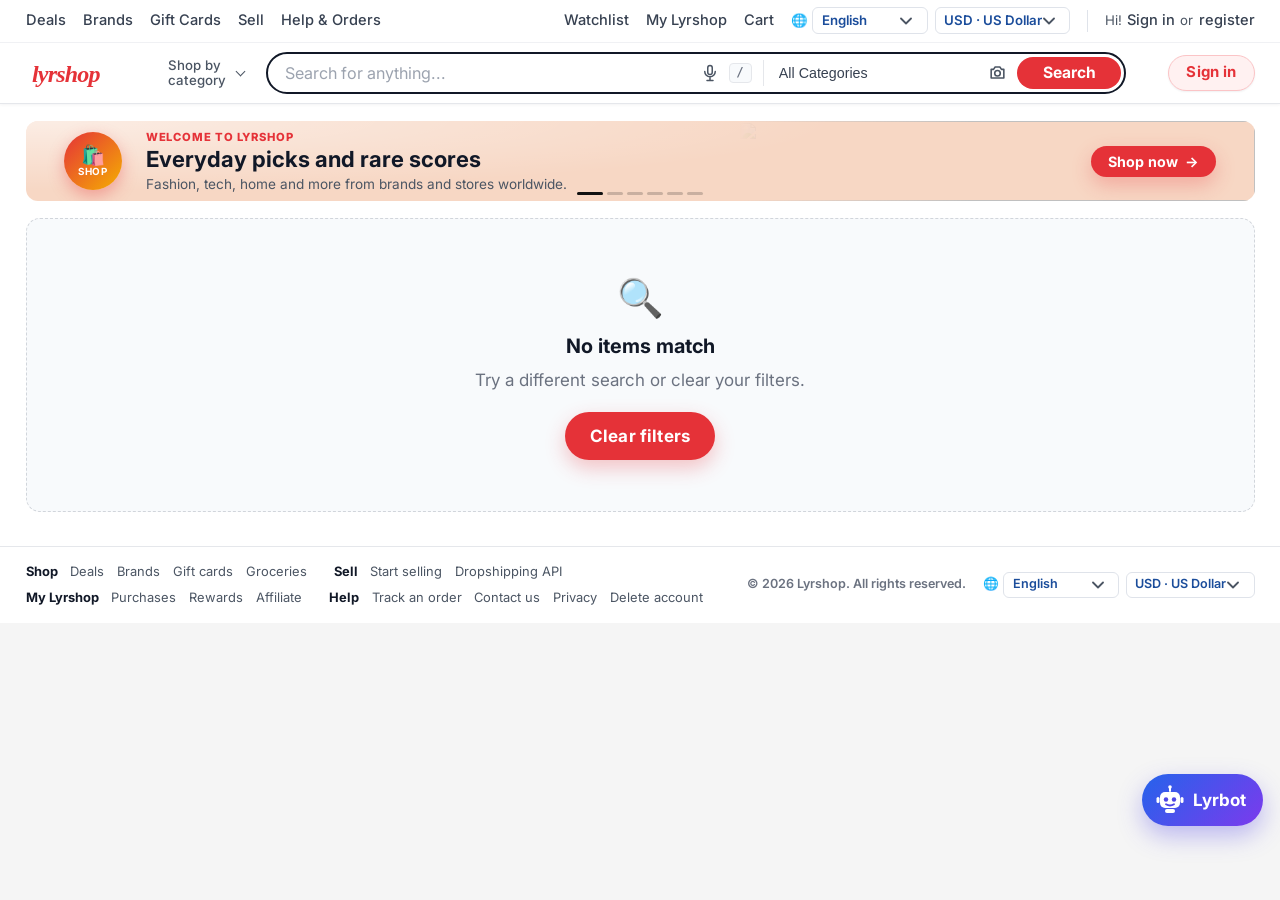
==== index.html @ 9d255a96 "Admin: search and copy product IDs, bulk select and delete; storefront loads faster; 11.11 coupon no" ====
<!DOCTYPE html>
<html lang="en">
<head>
  <meta charset="UTF-8" />
  <meta name="viewport" content="width=device-width, initial-scale=1.0" />
  <title>Marketplace - Buy & Sell Online</title>
  <link rel="icon" href="/favicon.ico?v=2" sizes="any" />
  <link rel="icon" href="/favicon.svg?v=2" type="image/svg+xml" />
  <link rel="apple-touch-icon" href="/apple-touch-icon.png?v=2" />
  <link rel="manifest" href="/site.webmanifest?v=2" />
  <meta name="theme-color" content="#e53238" />
  <link rel="preconnect" href="https://fonts.googleapis.com" />
  <link rel="preconnect" href="https://fonts.gstatic.com" crossorigin />
  <link rel="stylesheet" href="https://fonts.googleapis.com/css2?family=Inter:wght@400;500;600;700;800&display=swap" />
  <link rel="stylesheet" href="styles.css?v=20261107-1" />
</head>
<body>
  <header class="header">
    <div class="utility-bar">
      <div class="utility-inner">
        <div class="utility-links">
          <a href="index.html?view=deals#product-list">Deals</a>
          <a href="brands.html">Brands</a>
          <a href="giftcards.html">Gift Cards</a>
          <a href="admin.html">Sell</a>
          <a href="dashboard.html">Help & Orders</a>
        </div>
        <div class="utility-links utility-right">
          <a href="index.html?view=watchlist#product-list">Watchlist <span class="count-badge" data-count="watchlist" hidden></span></a>
          <a href="dashboard.html">My Lyrshop</a>
          <a href="cart.html">Cart <span class="count-badge" data-count="cart" hidden></span></a>
          <span data-locale-picker></span>
          <span class="utility-greeting" data-user-greeting>Hi! <a href="auth.html">Sign in</a> or <a href="auth.html">register</a></span>
        </div>
      </div>
    </div>

    <div class="header-top">
      <a href="index.html" class="logo-link" aria-label="Lyrshop home">
        <svg class="logo" xmlns="http://www.w3.org/2000/svg" viewBox="0 0 300 100">
          <text x="15" y="72" font-family="Georgia, serif" font-size="60" font-weight="bold" font-style="italic" fill="#e53238" letter-spacing="-2">lyrshop</text>
        </svg>
      </a>
      <div class="category-menu-wrap">
        <button class="category-menu" id="category-menu-button" type="button" aria-expanded="false" aria-controls="category-menu-panel">Shop by category</button>
        <div class="category-menu-panel" id="category-menu-panel" hidden></div>
      </div>
      <form class="search-bar" id="search-form" role="search">
        <div class="search-field">
          <input type="text" id="search-input" placeholder="Search for anything..." autocomplete="off" role="combobox" aria-expanded="false" aria-controls="search-suggestions" aria-autocomplete="list" aria-label="Search products" />
          <button type="button" class="search-clear" aria-label="Clear search" hidden>&times;</button>
          <kbd class="search-hint" aria-hidden="true">/</kbd>
        </div>
        <select class="search-category" aria-label="Search category">
          <option value="">All Categories</option>
        </select>
        <button type="submit" class="search-button">Search</button>
        <ul class="search-suggestions" id="search-suggestions" role="listbox" hidden></ul>
      </form>
      <div class="header-actions">
        <a href="dashboard.html" id="account-link" class="button button-secondary">Account</a>
      </div>
    </div>

  </header>

  <main class="main">
    <section class="hero-slider" id="hero-slider" aria-roledescription="carousel" aria-label="Featured offers">
      <div class="hero-track" id="hero-track"></div>
      <button type="button" class="hero-arrow hero-arrow-prev" id="hero-prev" aria-label="Previous slide">&#8249;</button>
      <button type="button" class="hero-arrow hero-arrow-next" id="hero-next" aria-label="Next slide">&#8250;</button>
      <div class="hero-dots" id="hero-dots" role="tablist" aria-label="Choose slide"></div>
    </section>


    <div class="content-grid content-grid-full">
      <section class="hero-deals">
      <div class="deals-header">
        <h2 id="listing-title">Today's Deals</h2>
        <p id="listing-subtitle">Great savings on popular items</p>
      </div>
      <div id="listing-filters" class="listing-filters" hidden></div>
      <div class="listing-toolbar">
        <div id="active-filters" class="active-filters"></div>
        <label class="sort-control">
          <span>Location</span>
          <select id="near-select">
            <option value="">Anywhere</option>
            <option value="region">In your region</option>
            <option value="country">In your country</option>
          </select>
        </label>
        <label class="sort-control">
          <span>Condition</span>
          <select id="condition-select">
            <option value="">Any</option>
            <option value="new">New</option>
            <option value="open_box">Open box</option>
            <option value="refurbished">Refurbished</option>
            <option value="used">Used</option>
            <option value="for_parts">For parts</option>
          </select>
        </label>
        <label class="sort-control">
          <span>Buying format</span>
          <select id="format-select">
            <option value="">All listings</option>
            <option value="auction">Auction</option>
            <option value="fixed">Buy It Now</option>
            <option value="offers">Accepts offers</option>
          </select>
        </label>
        <label class="sort-control">
          <span>Sort by</span>
          <select id="sort-select">
            <option value="nearby">Best for your location</option>
            <option value="latest">Latest uploads</option>
            <option value="trending">Trending</option>
            <option value="featured">Featured</option>
            <option value="price-asc">Price: low to high</option>
            <option value="price-desc">Price: high to low</option>
            <option value="discount">Biggest discount</option>
            <option value="name">Name: A to Z</option>
            <option value="ending">Auctions: ending soonest</option>
          </select>
        </label>
      </div>
      <p id="sourcing-status" class="sourcing-status" role="status" hidden></p>
      <div id="product-list" class="product-grid"></div>
      </section>

    </div>
  </main>

  <footer data-site-footer>
    <p>&copy; 2026 Lyrshop. Powered by Lyrcloud.</p>
  </footer>

  <script src="auth.js?v=20261023-1"></script>
  <script src="locale.js?v=20261018-1"></script>
  <script src="categories.js?v=20261025-1"></script>
  <script src="ui.js?v=20261028-1"></script>
  <script src="app.js?v=20261107-1"></script>
  <script src="footer.js?v=20261026-1"></script>
  <script src="lyrbot.js?v=20261018-1"></script>
</body>
</html>
---- styles.css ----
* {
  box-sizing: border-box;
}

:root {
  color-scheme: light;
  font-family: -apple-system, BlinkMacSystemFont, "Segoe UI", Roboto, sans-serif;
  font-size: 16px;
  line-height: 1.5;
  color: #212121;
  background: #f5f5f5;
}

body {
  margin: 0;
  background: #ffffff;
}

a {
  color: inherit;
  text-decoration: none;
}

button,
input,
textarea {
  font: inherit;
}

/* Header */
.header {
  background: #ffffff;
  border-bottom: 1px solid #d9dde6;
  box-shadow: 0 10px 30px rgba(33, 33, 33, 0.07);
  position: sticky;
  top: 0;
  z-index: 100;
}

.utility-bar {
  border-bottom: 1px solid #edf0f5;
  font-size: 0.82rem;
  color: #4b5563;
  background: #f8fafc;
}

.utility-inner {
  display: flex;
  justify-content: space-between;
  gap: 1rem;
  max-width: 1400px;
  margin: 0 auto;
  padding: 0.4rem 1.5rem;
}

.utility-links {
  display: flex;
  align-items: center;
  gap: 1rem;
  white-space: nowrap;
}

.utility-links a {
  color: #1b4d9b;
  font-weight: 600;
}

.utility-links a:hover {
  text-decoration: underline;
}

.header-top {
  display: flex;
  justify-content: stretch;
  align-items: center;
  gap: 1.1rem;
  padding: 0.95rem 1.5rem;
  max-width: 1400px;
  margin: 0 auto;
}

.logo {
  height: 50px;
  width: auto;
  display: block;
}

.logo-link {
  display: inline-block;
}

.header-actions {
  display: flex;
  gap: 1rem;
  align-items: center;
  flex-wrap: wrap;
}

.category-menu-wrap {
  position: relative;
  flex: 0 0 auto;
}

.category-menu {
  flex: 0 0 auto;
  width: 98px;
  background: #f8fafc;
  border: 1px solid #e1e5ee;
  border-radius: 8px;
  color: #374151;
  cursor: pointer;
  font-size: 0.86rem;
  line-height: 1.2;
  text-align: left;
  padding: 0.58rem 0.7rem;
  transition: background 0.2s, border-color 0.2s, color 0.2s;
}

.category-menu:hover {
  background: #eef4ff;
  border-color: #b8c7e8;
  color: #111827;
}

.category-menu-panel {
  position: absolute;
  top: calc(100% + 0.55rem);
  left: 0;
  width: min(1040px, calc(100vw - 2rem));
  max-height: min(75vh, 640px);
  overflow: auto;
  padding: 1rem;
  border: 1px solid #d9dde6;
  border-radius: 8px;
  background: #ffffff;
  box-shadow: 0 18px 45px rgba(17, 24, 39, 0.18);
  z-index: 200;
}

.category-menu-grid {
  display: grid;
  grid-template-columns: repeat(auto-fill, minmax(190px, 1fr));
  gap: 1rem;
}

.category-menu-group {
  display: grid;
  gap: 0.45rem;
  align-content: start;
}

.category-menu-heading,
.category-menu-link {
  width: 100%;
  border: 0;
  background: transparent;
  color: #172033;
  cursor: pointer;
  text-align: left;
}

.category-menu-heading {
  padding: 0.2rem 0;
  font-weight: 800;
}

.category-menu-link {
  display: block;
  padding: 0.22rem 0;
  color: #4b5563;
  font-size: 0.88rem;
}

.category-menu-heading:hover,
.category-menu-link:hover {
  color: #1b4d9b;
  text-decoration: underline;
}

.search-bar {
  display: flex;
  gap: 0;
  flex: 1;
  min-width: 260px;
  border: 2px solid #172033;
  border-radius: 999px;
  background: #ffffff;
  box-shadow: 0 8px 24px rgba(17, 24, 39, 0.1);
  overflow: hidden;
  transition: border-color 0.2s, box-shadow 0.2s;
}

.search-bar:focus-within {
  border-color: #3665f3;
  box-shadow: 0 0 0 4px rgba(54, 101, 243, 0.14), 0 10px 26px rgba(17, 24, 39, 0.12);
}

.search-bar input {
  flex: 1;
  min-width: 0;
  padding: 0.8rem 1.15rem;
  border: 0;
  font-size: 1rem;
  background: #ffffff;
  outline: none;
}

.search-bar select {
  flex: 0 0 190px;
  padding: 0 0.85rem;
  border: 0;
  border-left: 1px solid #e5e7eb;
  background: #ffffff;
  color: #374151;
  outline: none;
}

.search-button {
  background: linear-gradient(135deg, #3665f3 0%, #2148c6 100%);
  color: white;
  border: 0;
  padding: 0.8rem 2.35rem;
  cursor: pointer;
  border-radius: 999px;
  font-weight: 800;
  letter-spacing: 0;
  margin: 0.16rem;
  min-width: 122px;
  box-shadow: 0 6px 14px rgba(54, 101, 243, 0.28);
  transition: background 0.2s, box-shadow 0.2s, transform 0.2s;
}

.search-button:hover {
  background: linear-gradient(135deg, #2857df 0%, #183aa7 100%);
  box-shadow: 0 8px 18px rgba(54, 101, 243, 0.36);
  transform: translateY(-1px);
}

.search-button:active {
  transform: translateY(0);
}

.nav-categories {
  display: flex;
  gap: 0;
  padding: 0 1.5rem;
  max-width: 1400px;
  margin: 0 auto;
  border-top: 1px solid #eef1f5;
  overflow-x: auto;
}

.nav-item {
  flex-shrink: 0;
  padding: 0.72rem 1.1rem;
  background: none;
  border: none;
  cursor: pointer;
  color: #555555;
  font-size: 0.88rem;
  font-weight: 500;
  border-bottom: 2px solid transparent;
  transition: color 0.2s, border-color 0.2s;
}

.nav-item:hover {
  color: #111111;
}

.nav-item.active {
  border-bottom-color: #3665f3;
  color: #111827;
}

/* Main Layout */
.main {
  max-width: 1400px;
  margin: 0 auto;
  padding: 1rem 1.5rem 2rem;
}

.market-hero {
  display: grid;
  grid-template-columns: minmax(0, 0.95fr) minmax(320px, 1.05fr);
  min-height: 270px;
  overflow: hidden;
  background: #f7d7c4;
}

.market-hero-copy {
  display: flex;
  flex-direction: column;
  align-items: flex-start;
  justify-content: center;
  padding: 2rem clamp(1.25rem, 4vw, 3.5rem);
}

.market-hero-copy h1 {
  max-width: 620px;
  margin: 0.35rem 0 0.6rem;
  font-size: clamp(2rem, 4vw, 3.6rem);
  line-height: 1;
  letter-spacing: 0;
}

.market-hero-copy p:not(.eyebrow) {
  max-width: 520px;
  margin: 0 0 1.25rem;
  color: #2f2f2f;
  font-size: 1.02rem;
}

.button-dark {
  background: #111111;
  color: #ffffff;
}

.button-dark:hover {
  background: #333333;
}

.market-hero-visual {
  position: relative;
  min-height: 270px;
}

.market-hero-visual img {
  position: absolute;
  inset: 0;
  width: 100%;
  height: 100%;
  object-fit: cover;
}

.category-showcase {
  display: grid;
  grid-template-columns: repeat(5, minmax(100px, 1fr));
  gap: 1rem;
  padding: 1.75rem 0;
  text-align: center;
}

.category-shortcut {
  display: grid;
  justify-items: center;
  gap: 0.65rem;
  min-width: 0;
  color: #111111;
}

.category-shortcut:hover strong {
  text-decoration: underline;
}

.shortcut-image {
  width: min(100%, 128px);
  aspect-ratio: 1;
  border-radius: 50%;
  overflow: hidden;
  background: #f2f2f2;
}

.shortcut-image img {
  width: 100%;
  height: 100%;
  object-fit: cover;
  display: block;
}

.shortcut-icon {
  display: grid;
  place-items: center;
  width: 100%;
  height: 100%;
  background: linear-gradient(135deg, #fde8e8, #eef4ff);
  font-size: clamp(2rem, 5vw, 3rem);
}

.category-shortcut strong {
  max-width: 100%;
  font-size: 0.95rem;
  overflow-wrap: anywhere;
}

.content-grid {
  display: grid;
  grid-template-columns: minmax(0, 1fr) 300px;
  gap: 1.25rem;
  align-items: start;
}

.hero-deals {
  background: #ffffff;
  border-top: 1px solid #e5e5e5;
  padding: 1.35rem 0 0;
}

.deals-header {
  display: flex;
  align-items: end;
  justify-content: space-between;
  gap: 1rem;
  margin-bottom: 1rem;
}

.deals-header h2 {
  margin: 0;
  font-size: 1.5rem;
  color: #212121;
}

.deals-header p {
  margin: 0.5rem 0 0;
  color: #757575;
  font-size: 0.95rem;
}

.product-grid {
  display: grid;
  grid-template-columns: repeat(auto-fill, minmax(170px, 1fr));
  gap: 1.1rem;
}

.product-card {
  background: #ffffff;
  border: 1px solid transparent;
  border-radius: 6px;
  overflow: hidden;
  transition: border-color 0.2s;
  cursor: pointer;
  display: flex;
  flex-direction: column;
}

.product-card:hover {
  border-color: #d4d4d4;
}

.card-image {
  position: relative;
  width: 100%;
  padding-top: 100%;
  background: #f3f3f3;
  overflow: hidden;
  border-radius: 6px;
}

.card-image img {
  position: absolute;
  top: 0;
  left: 0;
  width: 100%;
  height: 100%;
  object-fit: cover;
  display: block;
}

.discount-badge {
  position: absolute;
  top: 8px;
  right: 8px;
  background: #111111;
  color: white;
  padding: 0.35rem 0.65rem;
  border-radius: 4px;
  font-weight: 700;
  font-size: 0.85rem;
}

.card-content {
  padding: 0.7rem 0.15rem 0.15rem;
  display: flex;
  flex-direction: column;
  flex: 1;
}

.product-name {
  margin: 0 0 0.5rem;
  font-size: 0.94rem;
  font-weight: 500;
  line-height: 1.3;
  color: #212121;
  min-height: 2.6em;
}

.product-name a:hover {
  text-decoration: underline;
}

.product-desc {
  margin: 0 0 0.5rem;
  font-size: 0.85rem;
  color: #757575;
  line-height: 1.3;
}

.product-rating {
  margin-bottom: 0.5rem;
  font-size: 0.8rem;
  color: #f57f17;
}

.product-pricing {
  margin-bottom: 0.85rem;
  display: flex;
  align-items: center;
  gap: 0.5rem;
  flex-grow: 1;
}

.current-price {
  font-weight: 700;
  font-size: 1.15rem;
  color: #212121;
}

.original-price {
  font-size: 0.85rem;
  color: #999;
  text-decoration: line-through;
}

.add-cart-btn {
  width: 100%;
  padding: 0.65rem;
  font-size: 0.9rem;
}

/* Sidebar Cart */
.sidebar-cart {
  background: #ffffff;
  border: 1px solid #e0e0e0;
  border-radius: 6px;
  padding: 1.1rem;
  height: fit-content;
  position: sticky;
  top: 172px;
}

.cart-widget h3 {
  margin: 0 0 1rem;
  font-size: 1.15rem;
}

.cart-items {
  margin-bottom: 1rem;
  border-bottom: 1px solid #e0e0e0;
}

.cart-item {
  padding: 0.75rem 0;
  border-bottom: 1px solid #f0f0f0;
  display: flex;
  justify-content: space-between;
  align-items: center;
  gap: 0.5rem;
  font-size: 0.9rem;
}

.cart-item:last-child {
  border-bottom: none;
}

.cart-item span:first-child {
  flex: 1;
  overflow: hidden;
  text-overflow: ellipsis;
  white-space: nowrap;
}

.small-button {
  background: #f97316;
  color: white;
  border: none;
  border-radius: 4px;
  padding: 0.35rem 0.65rem;
  font-size: 0.8rem;
  cursor: pointer;
}

.checkout-options {
  display: grid;
  gap: 1rem;
  margin-bottom: 1rem;
}

.checkout-options fieldset {
  display: grid;
  gap: 0.6rem;
  margin: 0;
  padding: 0;
  border: 0;
}

.checkout-options legend {
  margin-bottom: 0.15rem;
  color: #212121;
  font-size: 0.9rem;
  font-weight: 800;
}

.shipping-quote {
  display: grid;
  gap: 0.45rem;
}

.shipping-quote label {
  color: #4b5563;
  font-size: 0.82rem;
  font-weight: 700;
}

.shipping-quote div {
  display: grid;
  grid-template-columns: minmax(0, 1fr) auto;
  gap: 0.5rem;
}

.shipping-quote input {
  min-width: 0;
  padding: 0.55rem 0.65rem;
  border: 1px solid #d1d8e3;
  border-radius: 6px;
  outline: none;
}

.shipping-quote input:focus {
  border-color: #3665f3;
  box-shadow: 0 0 0 3px rgba(54, 101, 243, 0.12);
}

.shipping-quote p {
  margin: 0;
  color: #6b7280;
  font-size: 0.78rem;
  line-height: 1.35;
}

.location-button {
  justify-self: start;
  border: 0;
  border-radius: 4px;
  background: #eef4ff;
  color: #1b4d9b;
  cursor: pointer;
  font-size: 0.82rem;
  font-weight: 800;
  padding: 0.42rem 0.62rem;
}

.location-button:hover:not(:disabled) {
  background: #dbe8ff;
}

.location-button:disabled {
  cursor: not-allowed;
  opacity: 0.58;
}

.shipping-rates {
  display: grid;
  gap: 0.6rem;
}

.checkout-option {
  display: grid;
  grid-template-columns: auto minmax(0, 1fr) auto;
  align-items: center;
  gap: 0.65rem;
  padding: 0.72rem;
  border: 1px solid #dfe6ef;
  border-radius: 8px;
  background: #fbfcff;
  cursor: pointer;
  transition: border-color 0.2s, background 0.2s, box-shadow 0.2s;
}

.checkout-option:hover,
.checkout-option:has(input:checked) {
  border-color: #3665f3;
  background: #f2f6ff;
  box-shadow: 0 6px 18px rgba(54, 101, 243, 0.09);
}

.checkout-option input {
  accent-color: #3665f3;
}

.checkout-option span {
  display: grid;
  gap: 0.1rem;
  min-width: 0;
}

.checkout-option strong {
  font-size: 0.9rem;
}

.checkout-option small {
  color: #6b7280;
  font-size: 0.78rem;
}

.checkout-option em {
  color: #111827;
  font-size: 0.82rem;
  font-style: normal;
  font-weight: 800;
}

.cart-summary {
  margin-bottom: 1rem;
}

.summary-row,
.total-row {
  display: flex;
  justify-content: space-between;
  gap: 0.75rem;
  padding: 0.42rem 0;
}

.summary-row {
  color: #5f6978;
  font-size: 0.9rem;
}

.summary-row strong {
  color: #212121;
}

.total-row {
  margin-top: 0.45rem;
  padding-top: 0.85rem;
  font-weight: 600;
  border-top: 1px solid #e0e0e0;
}

.button {
  border: none;
  border-radius: 4px;
  padding: 0.75rem 1rem;
  font-weight: 600;
  cursor: pointer;
  transition: transform 0.2s, box-shadow 0.2s;
}

.button:hover:not(:disabled) {
  transform: translateY(-1px);
  box-shadow: 0 2px 8px rgba(0, 0, 0, 0.12);
}

.button-primary {
  background: #e53238;
  color: white;
}

.button-primary:hover:not(:disabled) {
  background: #c41c1c;
}

.button-secondary {
  background: #f5f5f5;
  color: #212121;
  border: 1px solid #e0e0e0;
}

.button-secondary:hover {
  background: #eeeeee;
}

.button:disabled {
  opacity: 0.5;
  cursor: not-allowed;
}

.full-width {
  width: 100%;
}

.checkout-status {
  min-height: 1.2rem;
  margin: 0.65rem 0 0;
  color: #4b5563;
  font-size: 0.82rem;
  line-height: 1.35;
}

/* Product Detail */
.product-detail-page {
  max-width: 1400px;
  margin: 0 auto;
  padding: 1.25rem 1.5rem 2.75rem;
}

.breadcrumb {
  display: flex;
  align-items: center;
  gap: 0.5rem;
  margin-bottom: 1rem;
  color: #555555;
  font-size: 0.88rem;
}

.breadcrumb a {
  color: #0654ba;
}

.breadcrumb a:hover {
  text-decoration: underline;
}

.listing-shell {
  display: grid;
  grid-template-columns: minmax(420px, 0.95fr) minmax(380px, 0.72fr);
  gap: clamp(1.5rem, 3vw, 3rem);
  align-items: start;
  padding: clamp(1rem, 2vw, 1.5rem);
  border: 1px solid #e8e8e8;
  border-radius: 8px;
  background: #ffffff;
  box-shadow: 0 14px 40px rgba(0, 0, 0, 0.06);
  margin-bottom: 1.75rem;
}

.gallery-panel {
  min-width: 0;
}

.main-product-image img {
  width: 100%;
  height: 100%;
  object-fit: cover;
  display: block;
}

.main-product-image {
  position: relative;
  aspect-ratio: 1 / 1;
  min-height: 0;
  border: 1px solid #e7e7e7;
  border-radius: 8px;
  background: #f3f5f7;
  overflow: hidden;
}

.image-badge {
  position: absolute;
  top: 1rem;
  left: 1rem;
  padding: 0.45rem 0.75rem;
  border-radius: 999px;
  background: rgba(17, 17, 17, 0.82);
  color: #ffffff;
  font-size: 0.82rem;
  font-weight: 700;
}

.purchase-panel {
  display: grid;
  gap: 1.1rem;
  min-width: 0;
  padding: 0.4rem 0.25rem;
}

.seller-strip {
  display: flex;
  justify-content: space-between;
  gap: 1rem;
  padding: 0.2rem 0 0.85rem;
  border-bottom: 1px solid #e8e8e8;
  color: #555555;
  font-size: 0.9rem;
}

.seller-strip strong {
  color: #111111;
}

.purchase-panel h1 {
  margin: 0;
  font-size: clamp(1.55rem, 2.4vw, 2.25rem);
  line-height: 1.12;
  font-weight: 700;
  letter-spacing: 0;
  overflow-wrap: anywhere;
}

.detail-subtitle {
  margin: -0.55rem 0 0;
  color: #666666;
}

.listing-facts {
  display: grid;
  gap: 0.85rem;
  margin: 0;
  padding: 1rem;
  border-top: 1px solid #e8e8e8;
  border-bottom: 1px solid #e8e8e8;
  border-radius: 8px;
  background: #fafafa;
}

.listing-facts div {
  display: grid;
  grid-template-columns: 96px 1fr;
  gap: 1rem;
  align-items: center;
}

.listing-facts dt {
  color: #555555;
}

.listing-facts dd {
  margin: 0;
  font-weight: 600;
}

.listing-facts select {
  width: 74px;
  margin: 0 0.65rem 0 0;
  padding: 0.45rem;
  border: 1px solid #bdbdbd;
  border-radius: 4px;
  background: #ffffff;
}

.availability {
  color: #666666;
  font-size: 0.9rem;
  font-weight: 400;
}

.price-block {
  display: flex;
  align-items: baseline;
  gap: 0.75rem;
  flex-wrap: wrap;
  padding: 0.35rem 0;
}

.price-label {
  color: #555555;
}

.price-block strong {
  font-size: clamp(2rem, 4vw, 2.75rem);
  line-height: 1;
}

.detail-original-price {
  color: #777777;
  text-decoration: line-through;
}

.purchase-actions {
  display: grid;
  gap: 0.65rem;
}

.buy-now-button,
.detail-cart-button,
.watch-button {
  border-radius: 22px;
  font-size: 1rem;
}

.buy-now-button {
  background: #0053a0;
  color: #ffffff;
}

.detail-cart-button {
  background: #3665f3;
  color: #ffffff;
}

.watch-button {
  background: #ffffff;
  color: #3665f3;
  border: 1px solid #3665f3;
}

.shipping-box {
  display: grid;
  gap: 0.9rem;
  padding: 1rem;
  border: 1px solid #dfe6ef;
  border-radius: 8px;
  background: #f8fbff;
}

.shipping-box div {
  display: grid;
  grid-template-columns: 84px 1fr;
  gap: 1rem;
}

.shipping-box span {
  color: #555555;
}

/* Affiliate listings: the buy buttons are links to the brand's site. */
a.buy-now-button,
a.buy-bar-button {
  justify-content: center;
  text-align: center;
  text-decoration: none;
}

.affiliate-disclosure {
  margin: 0;
  color: #555555;
  font-size: 0.85rem;
}

.detail-lower-grid {
  display: grid;
  grid-template-columns: minmax(0, 1fr) 300px;
  gap: 1.5rem;
  align-items: start;
  margin-top: 1.5rem;
}

.detail-section,
.seller-card {
  background: #ffffff;
  border: 1px solid #e0e0e0;
  border-radius: 8px;
  padding: 1.25rem;
}

.detail-section h2,
.seller-card h2 {
  margin: 0 0 1rem;
  font-size: 1.2rem;
}

.specifics-grid {
  display: grid;
  grid-template-columns: repeat(2, minmax(180px, 1fr));
  gap: 0;
  margin: 0;
  border: 1px solid #e8e8e8;
}

.specifics-grid div {
  display: grid;
  grid-template-columns: minmax(120px, 0.45fr) 1fr;
  min-height: 46px;
}

.specifics-grid dt,
.specifics-grid dd {
  margin: 0;
  padding: 0.75rem;
  border-bottom: 1px solid #e8e8e8;
}

.specifics-grid dt {
  background: #f6f6f6;
  color: #555555;
  font-weight: 600;
}

.specifics-grid dd {
  background: #ffffff;
}

.seller-card {
  display: grid;
  gap: 0.5rem;
}

.seller-card > strong {
  font-size: 1.05rem;
}

.seller-card > span {
  color: #065f46;
  font-weight: 700;
}

.seller-card p {
  margin: 0.35rem 0 0.75rem;
  color: #666666;
}

.description-section {
  margin-top: 1.5rem;
}

.description-section p {
  margin: 0;
  color: #333333;
}

.description-list {
  margin: 1rem 0 0;
  padding-left: 1.25rem;
  color: #555555;
}

.description-body {
  position: relative;
  color: #333333;
  line-height: 1.6;
}

.description-body p + p {
  margin-top: 0.6rem;
}

.description-body h3 {
  margin: 1.2rem 0 0.45rem;
  font-size: 1rem;
}

.description-body h3:first-child {
  margin-top: 0;
}

.description-body ul {
  margin: 0;
  padding-left: 1.25rem;
}

.description-body li + li {
  margin-top: 0.25rem;
}

/* Long descriptions: the first lines, fading out, until "Show full description". */
.description-body.is-collapsed {
  max-height: 14rem;
  overflow: hidden;
}

.description-body.is-collapsed::after {
  content: "";
  position: absolute;
  inset: auto 0 0;
  height: 5rem;
  background: linear-gradient(rgba(255, 255, 255, 0), var(--surface, #ffffff));
  pointer-events: none;
}

.description-toggle {
  margin-top: 0.6rem;
  padding: 0;
  border: 0;
  background: none;
  color: var(--accent, #2563eb);
  font: inherit;
  font-weight: 600;
  cursor: pointer;
}

.description-toggle:hover {
  text-decoration: underline;
}

.description-toggle[hidden] {
  display: none;
}

/* Admin Pages */
.page-header {
  display: flex;
  justify-content: space-between;
  align-items: center;
  gap: 2rem;
  padding: 2.5rem 2rem 1rem;
  max-width: 1200px;
  margin: 0 auto;
}

.page-header h1 {
  margin: 0.75rem 0 0.5rem;
  font-size: clamp(2rem, 3vw, 3rem);
}

.admin-page {
  max-width: 1200px;
  margin: 0 auto 3rem;
  padding: 0 2rem;
}

.admin-cta,
.admin-form-actions,
.table-actions {
  display: flex;
  gap: 0.65rem;
  align-items: center;
  flex-wrap: wrap;
}

.admin-overview {
  display: grid;
  grid-template-columns: repeat(3, minmax(160px, 1fr));
  gap: 1rem;
  margin-bottom: 1rem;
}

.admin-stat {
  display: grid;
  gap: 0.15rem;
  min-height: 104px;
  padding: 1.15rem;
  border: 1px solid #e4e4e4;
  border-radius: 8px;
  background: #ffffff;
  box-shadow: 0 1px 3px rgba(0, 0, 0, 0.06);
}

.admin-stat span {
  font-size: 2.3rem;
  line-height: 1;
  font-weight: 800;
  color: #e53238;
}

.admin-stat strong {
  color: #555555;
}

.admin-tabs {
  display: flex;
  gap: 0.5rem;
  margin: 0 0 1rem;
  padding: 0.35rem;
  border: 1px solid #e0e0e0;
  border-radius: 8px;
  background: #f5f5f5;
  overflow-x: auto;
}

.admin-tab {
  flex: 1 0 150px;
  padding: 0.75rem 1rem;
  border: 0;
  border-radius: 6px;
  background: transparent;
  color: #424242;
  cursor: pointer;
  font-weight: 800;
}

.admin-tab.active {
  background: #ffffff;
  color: #e53238;
  box-shadow: 0 1px 3px rgba(0, 0, 0, 0.08);
}

.admin-panel {
  background: #ffffff;
  border: 1px solid #e5e5e5;
  border-radius: 8px;
  padding: 2rem;
  box-shadow: 0 1px 3px rgba(0, 0, 0, 0.08);
}

.admin-section {
  display: none;
}

.admin-section.active {
  display: block;
}

.panel-header h2 {
  margin: 0;
  font-size: 1.5rem;
}

.panel-header p {
  margin: 0.75rem 0 1.5rem;
  color: #757575;
}

.admin-preview,
.admin-products {
  margin-top: 2rem;
}

.admin-preview h3,
.admin-products h3 {
  margin: 0 0 1rem;
  font-size: 1.15rem;
}

.preview-card {
  display: grid;
  gap: 1rem;
}

.grid {
  display: grid;
  grid-template-columns: repeat(auto-fill, minmax(210px, 1fr));
  gap: 1rem;
}

.card {
  display: grid;
  overflow: hidden;
  border: 1px solid #e4e4e4;
  border-radius: 8px;
  background: #ffffff;
}

.product-image {
  width: 100%;
  aspect-ratio: 4 / 3;
  object-fit: cover;
  display: block;
  background: #f2f2f2;
}

.card-body {
  display: grid;
  gap: 0.5rem;
  padding: 1rem;
}

.card-body h3 {
  margin: 0;
  font-size: 1rem;
}

.card-body p {
  margin: 0.35rem 0 0;
  color: #666666;
}

.card-footer {
  display: flex;
  justify-content: space-between;
  align-items: center;
  gap: 0.75rem;
  padding: 0 1rem 1rem;
}

.meta-pill {
  max-width: 60%;
  overflow: hidden;
  text-overflow: ellipsis;
  white-space: nowrap;
  padding: 0.35rem 0.55rem;
  border-radius: 999px;
  background: #f2f4f7;
  color: #444444;
  font-size: 0.82rem;
  font-weight: 700;
}

.price {
  font-weight: 800;
}

label {
  display: block;
  margin-bottom: 1rem;
}

input,
textarea,
select {
  width: 100%;
  padding: 0.75rem;
  border-radius: 4px;
  border: 1px solid #e0e0e0;
  margin-top: 0.5rem;
  background: #f5f5f5;
}

textarea {
  resize: vertical;
  min-height: 120px;
}

.admin-message {
  margin-top: 1rem;
  color: #065f46;
  font-weight: 600;
}

.admin-message.is-error {
  color: #b91c1c;
}

.admin-crud-form {
  display: grid;
  grid-template-columns: repeat(2, minmax(220px, 1fr));
  gap: 0 1rem;
  padding: 1rem;
  border: 1px solid #eeeeee;
  border-radius: 8px;
  background: #fbfbfb;
}

.image-picker {
  display: flex;
  flex-wrap: wrap;
  gap: 0.5rem;
  margin: -0.5rem 0 1rem;
}

.image-picker .button {
  padding: 0.5rem 0.75rem;
  font-size: 0.875rem;
}

.image-picker-status {
  flex-basis: 100%;
  margin: 0;
  font-size: 0.875rem;
  color: #555555;
}

.image-picker-status:empty {
  display: none;
}

.image-picker-status.is-error {
  color: #b91c1c;
}

.admin-crud-form .admin-form-actions {
  align-self: end;
  margin-bottom: 1rem;
}

.admin-table-wrap {
  margin-top: 1.25rem;
  overflow-x: auto;
  border: 1px solid #e5e5e5;
  border-radius: 8px;
}

.admin-table {
  width: 100%;
  border-collapse: collapse;
  background: #ffffff;
}

.admin-table th,
.admin-table td {
  padding: 0.9rem;
  border-bottom: 1px solid #eeeeee;
  text-align: left;
  vertical-align: middle;
}

.admin-table th {
  background: #f7f7f7;
  color: #555555;
  font-size: 0.86rem;
}

.admin-table tr:last-child td {
  border-bottom: 0;
}

.danger-button {
  background: #fff1f2;
  color: #b91c1c;
  border: 1px solid #fecdd3;
}

.category-admin-list {
  display: grid;
  gap: 0.75rem;
  margin-top: 1.25rem;
}

.category-admin-card {
  display: grid;
  grid-template-columns: 72px minmax(0, 1fr) auto;
  gap: 1rem;
  align-items: center;
  padding: 0.75rem;
  border: 1px solid #e5e5e5;
  border-radius: 8px;
  background: #ffffff;
}

.category-admin-card img {
  width: 72px;
  aspect-ratio: 1;
  object-fit: cover;
  display: block;
  border-radius: 6px;
  background: #f2f2f2;
}

.category-admin-card div:nth-child(2) {
  display: grid;
  gap: 0.15rem;
  min-width: 0;
}

.category-admin-card strong,
.category-admin-card span {
  overflow: hidden;
  text-overflow: ellipsis;
  white-space: nowrap;
}

.category-admin-card span {
  color: #666666;
}

.category-admin-card small {
  color: #4b5563;
  font-size: 0.82rem;
  line-height: 1.35;
  overflow-wrap: anywhere;
}

.auth-body {
  min-height: 100vh;
  background: #f6f7f9;
  overflow-x: hidden;
}

.compact-header {
  width: min(100%, 1180px);
  padding: 1rem 1.5rem 0;
}

.compact-header .logo {
  width: 150px;
}

.auth-page {
  min-height: calc(100vh - 92px);
  display: grid;
  grid-template-columns: minmax(420px, 1fr) minmax(360px, 450px);
  gap: clamp(1.75rem, 5vw, 5.5rem);
  align-items: center;
  width: min(100%, 1180px);
  margin: 0 auto;
  padding: clamp(1rem, 3vw, 2rem) 1.5rem 4rem;
}

.auth-hero {
  min-width: 0;
}

.auth-hero h1 {
  max-width: 720px;
  margin: 0.4rem 0 1.35rem;
  font-size: clamp(2.2rem, 4.6vw, 4.35rem);
  line-height: 1;
  letter-spacing: 0;
}

.auth-showcase {
  position: relative;
  width: min(100%, 650px);
  aspect-ratio: 16 / 9;
  margin: 1.25rem 0 1.3rem;
  overflow: hidden;
  border: 1px solid rgba(17, 17, 17, 0.1);
  border-radius: 8px;
  background: #e9edf2;
  box-shadow: 0 18px 55px rgba(0, 0, 0, 0.14);
}

.auth-showcase-main {
  width: 100%;
  height: 100%;
  object-fit: cover;
  display: block;
}

.auth-deal-card {
  position: absolute;
  left: 1rem;
  bottom: 1rem;
  display: grid;
  gap: 0.12rem;
  min-width: 150px;
  padding: 0.85rem 1rem;
  border-radius: 8px;
  background: rgba(255, 255, 255, 0.94);
  box-shadow: 0 10px 28px rgba(0, 0, 0, 0.16);
}

.auth-deal-card span,
.auth-deal-card small {
  color: #626262;
  font-weight: 700;
}

.auth-deal-card strong {
  font-size: 1.55rem;
  line-height: 1;
}

.auth-mini-products {
  position: absolute;
  right: 1rem;
  bottom: 1rem;
  display: flex;
  gap: 0.55rem;
}

.auth-mini-products img {
  width: 72px;
  aspect-ratio: 1;
  object-fit: cover;
  display: block;
  border: 3px solid #ffffff;
  border-radius: 8px;
  box-shadow: 0 8px 22px rgba(0, 0, 0, 0.16);
}

.auth-benefits {
  display: flex;
  flex-wrap: wrap;
  gap: 0.7rem;
}

.auth-benefits span {
  padding: 0.65rem 0.85rem;
  border: 1px solid rgba(17, 17, 17, 0.12);
  border-radius: 6px;
  background: #ffffff;
  color: #333333;
  font-weight: 700;
}

.auth-panel {
  position: relative;
  width: 100%;
  background: #ffffff;
  border: 1px solid #dedede;
  border-radius: 8px;
  padding: clamp(1.35rem, 3vw, 2rem);
  box-shadow: 0 16px 45px rgba(0, 0, 0, 0.1);
  overflow: hidden;
}

.auth-panel::before {
  content: "";
  position: absolute;
  inset: 0 0 auto;
  height: 5px;
  background: linear-gradient(90deg, #e53238, #f5af02, #86b817, #3665f3);
}

.auth-copy h1 {
  margin: 0.55rem 0 0.55rem;
  font-size: clamp(1.7rem, 3vw, 2.1rem);
  line-height: 1.12;
}

.auth-copy p:last-child {
  margin: 0 0 1.5rem;
  color: #626262;
}

.eyebrow {
  margin: 0;
  color: #e53238;
  font-size: 0.78rem;
  font-weight: 800;
  letter-spacing: 0.08em;
  text-transform: uppercase;
}

.auth-tabs {
  display: grid;
  grid-template-columns: 1fr 1fr;
  gap: 0.35rem;
  padding: 0.25rem;
  margin-bottom: 1.25rem;
  background: #f2f3f5;
  border: 1px solid #e0e0e0;
  border-radius: 6px;
}

.auth-tab {
  border: 0;
  border-radius: 4px;
  padding: 0.72rem 0.75rem;
  background: transparent;
  color: #424242;
  cursor: pointer;
  font-weight: 700;
}

.auth-tab.active {
  background: #ffffff;
  color: #e53238;
  box-shadow: 0 1px 3px rgba(0, 0, 0, 0.08);
}

.auth-form {
  display: grid;
  gap: 0.25rem;
}

.auth-form label {
  margin-bottom: 0.9rem;
  color: #333333;
  font-weight: 700;
}

.auth-form input {
  margin-top: 0.45rem;
  background: #ffffff;
  border-color: #cfcfcf;
  min-height: 46px;
}

.auth-form input:focus {
  outline: none;
  border-color: #3665f3;
  box-shadow: 0 0 0 3px rgba(54, 101, 243, 0.16);
}

.hidden {
  display: none !important;
}

.auth-divider {
  display: flex;
  align-items: center;
  gap: 0.75rem;
  margin: 1.25rem 0;
  color: #757575;
  font-size: 0.85rem;
}

.auth-divider::before,
.auth-divider::after {
  content: "";
  height: 1px;
  flex: 1;
  background: #e0e0e0;
}

.google-button {
  display: inline-flex;
  justify-content: center;
  align-items: center;
  gap: 0.75rem;
  min-height: 46px;
  background: #ffffff;
  color: #212121;
  border: 1px solid #d6d6d6;
}

.google-signin-container {
  display: flex;
  justify-content: center;
  width: 100%;
  min-height: 44px;
}

.google-mark {
  display: inline-grid;
  place-items: center;
  width: 24px;
  height: 24px;
  border-radius: 50%;
  background: #ffffff;
  border: 1px solid #d6d6d6;
  color: #4285f4;
  font-weight: 800;
}

.form-message {
  min-height: 1.5rem;
  margin: 1rem 0 0;
  color: #b91c1c;
  font-weight: 700;
}

.auth-terms {
  margin: 0.4rem 0 0;
  color: #757575;
  font-size: 0.82rem;
  text-align: center;
}

.dashboard-page {
  max-width: 1200px;
  margin: 0 auto 4rem;
  padding: 0 2rem;
}

.dashboard-hero {
  display: flex;
  justify-content: space-between;
  align-items: center;
  gap: 2rem;
  padding: 2rem 0;
  border-bottom: 1px solid #e0e0e0;
}

.dashboard-hero h1 {
  margin: 0.35rem 0;
  font-size: clamp(2rem, 4vw, 3.25rem);
}

.dashboard-hero p:last-child {
  margin: 0;
  color: #757575;
}

.dashboard-stat {
  min-width: 140px;
  padding: 1.25rem;
  border: 1px solid #e0e0e0;
  border-radius: 8px;
  text-align: center;
  background: #ffffff;
}

.dashboard-stat span {
  display: block;
  font-size: 2.25rem;
  font-weight: 800;
  color: #e53238;
  line-height: 1;
}

.dashboard-stat small {
  color: #757575;
  font-weight: 700;
}

.account-options {
  display: grid;
  grid-template-columns: repeat(2, minmax(240px, 1fr));
  gap: 1rem;
  padding-top: 1.5rem;
}

.option-tile {
  display: flex;
  align-items: center;
  gap: 1rem;
  min-height: 96px;
  padding: 1rem;
  background: #ffffff;
  border: 1px solid #e0e0e0;
  border-radius: 8px;
  transition: border-color 0.2s, box-shadow 0.2s, transform 0.2s;
}

.option-tile:hover {
  border-color: #e53238;
  box-shadow: 0 2px 8px rgba(229, 50, 56, 0.12);
  transform: translateY(-1px);
}

.option-icon {
  display: inline-grid;
  place-items: center;
  flex: 0 0 44px;
  width: 44px;
  height: 44px;
  border-radius: 6px;
  background: #fef2f2;
  color: #e53238;
  font-size: 1.45rem;
  font-weight: 800;
  line-height: 1;
}

.option-tile strong,
.option-tile small {
  display: block;
}

.option-tile strong {
  margin-bottom: 0.25rem;
  font-size: 1rem;
}

.option-tile small {
  color: #757575;
  line-height: 1.35;
}

.dashboard-grid {
  display: grid;
  grid-template-columns: minmax(260px, 0.85fr) minmax(320px, 1.15fr);
  gap: 1.25rem;
  padding-top: 1.5rem;
}

.dashboard-panel {
  background: #ffffff;
  border: 1px solid #e0e0e0;
  border-radius: 8px;
  padding: 1.5rem;
}

.profile-list {
  margin: 0;
}

.profile-list div {
  display: grid;
  gap: 0.25rem;
  padding: 1rem 0;
  border-bottom: 1px solid #eeeeee;
}

.profile-list div:last-child {
  border-bottom: none;
}

.profile-list dt {
  color: #757575;
  font-size: 0.85rem;
  font-weight: 700;
}

.profile-list dd {
  margin: 0;
  font-weight: 700;
  overflow-wrap: anywhere;
}

.order-list {
  display: grid;
  gap: 0.75rem;
}

.order-item {
  display: flex;
  justify-content: space-between;
  align-items: center;
  gap: 1rem;
  padding: 1rem;
  background: #f8fafc;
  border: 1px solid #e5e7eb;
  border-radius: 6px;
}

.order-item div {
  display: grid;
  gap: 0.2rem;
}

.order-item span {
  color: #757575;
}

.order-item > span {
  color: #212121;
  font-weight: 800;
}

/* Footer */
footer {
  border-top: 1px solid #dce3ee;
  padding: 1.8rem 1.5rem;
  text-align: center;
  color: #5d6675;
  font-size: 0.9rem;
  background:
    linear-gradient(90deg, rgba(229, 50, 56, 0.08), rgba(54, 101, 243, 0.08)),
    #f8fafc;
}

footer p {
  max-width: 1400px;
  margin: 0 auto;
  font-weight: 600;
  letter-spacing: 0;
}

/* Responsive */
@media (max-width: 1024px) {
  .content-grid {
    grid-template-columns: 1fr;
  }

  .admin-crud-form {
    grid-template-columns: 1fr;
  }

  .listing-shell,
  .detail-lower-grid,
  .auth-page {
    grid-template-columns: 1fr;
  }

  .auth-page {
    max-width: 760px;
  }

  .auth-hero {
    text-align: center;
  }

  .auth-showcase {
    margin-right: auto;
    margin-left: auto;
  }

  .auth-benefits {
    justify-content: center;
  }

  .sidebar-cart {
    position: static;
  }

  .product-grid {
    grid-template-columns: repeat(auto-fill, minmax(160px, 1fr));
  }
}

@media (max-width: 820px) {
  .auth-page {
    max-width: 100%;
  }

  .auth-showcase {
    width: 100%;
  }

  .auth-benefits {
    display: grid;
    grid-template-columns: 1fr;
    width: 100%;
  }

  .auth-benefits span {
    width: 100%;
    text-align: center;
  }
}

@media (max-width: 768px) {
  .utility-inner {
    padding: 0.45rem 1rem;
    overflow-x: auto;
  }

  .utility-links {
    flex-wrap: wrap;
    gap: 0.3rem 0.9rem;
  }

  .utility-right {
    display: none;
  }

  .header-top {
    align-items: stretch;
    flex-wrap: wrap;
    padding: 0.65rem 1rem;
  }

  .logo {
    height: 42px;
  }

  .category-menu {
    order: 3;
    width: auto;
    padding: 0.58rem 0.7rem;
  }

  .category-menu-wrap {
    order: 3;
  }

  .category-menu-panel {
    position: fixed;
    top: 126px;
    left: 1rem;
    right: 1rem;
    width: auto;
  }

  .category-menu-grid {
    grid-template-columns: 1fr;
  }

  .search-bar {
    order: 4;
    flex-basis: 100%;
    flex-direction: column;
    gap: 0.55rem;
    border: 0;
    border-radius: 0;
    background: transparent;
    box-shadow: none;
    overflow: visible;
  }

  .search-bar input,
  .search-bar select,
  .search-button {
    border-radius: 8px;
    width: 100%;
    flex-basis: auto;
    border: 1px solid #d8dde8;
  }

  .search-bar input,
  .search-bar select {
    min-height: 46px;
  }

  .search-button {
    margin: 0;
    min-height: 46px;
    min-width: 0;
  }

  .header-actions {
    margin-left: auto;
  }

  .nav-categories {
    padding: 0;
  }

  .nav-item {
    padding: 0.75rem 1rem;
    font-size: 0.9rem;
  }

  .product-grid {
    grid-template-columns: repeat(auto-fill, minmax(140px, 1fr));
    gap: 0.75rem;
  }

  .card-content {
    padding: 0.65rem;
  }

  .product-name {
    font-size: 0.85rem;
  }

  .main {
    padding: 1rem;
    gap: 1rem;
  }

  .page-header {
    align-items: stretch;
    flex-direction: column;
    padding: 1.5rem 1rem 1rem;
  }

  .admin-page {
    padding: 0 1rem;
  }

  .admin-overview {
    grid-template-columns: 1fr;
  }

  .admin-panel {
    padding: 1.25rem;
  }

  .market-hero {
    grid-template-columns: 1fr;
    min-height: 0;
  }

  .market-hero-copy {
    padding: 1.5rem;
  }

  .market-hero-visual {
    min-height: 180px;
  }

  .category-showcase {
    grid-template-columns: repeat(3, minmax(88px, 1fr));
    gap: 1rem 0.75rem;
  }

  .shortcut-image {
    width: min(100%, 96px);
  }

  .hero-deals {
    padding-top: 1rem;
  }

  .sidebar-cart {
    padding: 1rem;
  }

  .product-detail-page {
    padding: 1rem;
  }

  .compact-header {
    padding: 0.8rem 1rem 0;
  }

  .compact-header .logo {
    width: 132px;
  }

  .auth-page {
    min-height: calc(100vh - 78px);
    padding: 1.5rem 1rem 3rem;
  }

  .auth-hero h1 {
    font-size: clamp(2rem, 10vw, 3rem);
  }

  .auth-showcase {
    aspect-ratio: 4 / 3;
  }

  .listing-shell {
    gap: 1.25rem;
  }

  .main-product-image {
    min-height: 360px;
  }

  .seller-strip,
  .shipping-box div {
    grid-template-columns: 1fr;
  }

  .seller-strip {
    flex-direction: column;
    gap: 0.25rem;
  }

  .specifics-grid {
    grid-template-columns: 1fr;
  }

  .dashboard-grid {
    grid-template-columns: 1fr;
  }

  .account-options {
    grid-template-columns: 1fr;
  }

  .dashboard-hero {
    align-items: stretch;
    flex-direction: column;
  }
}

@media (max-width: 480px) {
  .compact-header {
    gap: 0.75rem;
    align-items: center;
  }

  .compact-header .button {
    flex: 0 0 auto;
    padding: 0.65rem 0.75rem;
    font-size: 0.88rem;
  }

  .header-top {
    gap: 0.5rem;
  }

  .header-actions {
    justify-content: flex-end;
  }

  .product-grid {
    grid-template-columns: repeat(2, 1fr);
  }

  .category-showcase {
    grid-template-columns: repeat(2, minmax(110px, 1fr));
  }

  .main-product-image {
    min-height: 280px;
  }

  .listing-facts div,
  .specifics-grid div {
    grid-template-columns: 1fr;
    gap: 0.25rem;
  }

  .specifics-grid dt {
    border-bottom: none;
  }

  .auth-panel {
    padding: 1.25rem;
  }

  .auth-page {
    padding-top: 1rem;
    max-width: 100%;
  }

  .auth-showcase {
    margin-top: 1rem;
  }

  .auth-deal-card {
    left: 0.7rem;
    bottom: 0.7rem;
    min-width: 132px;
    padding: 0.7rem 0.8rem;
  }

  .auth-deal-card strong {
    font-size: 1.35rem;
  }

  .auth-mini-products {
    right: 0.7rem;
    bottom: 0.7rem;
    gap: 0.4rem;
  }

  .auth-mini-products img {
    width: 54px;
  }

  .auth-benefits {
    display: grid;
    grid-template-columns: 1fr;
    gap: 0.5rem;
    width: 100%;
  }

  .auth-benefits span {
    width: 100%;
    padding: 0.55rem 0.7rem;
    font-size: 0.88rem;
    text-align: center;
  }

  .category-admin-card {
    grid-template-columns: 58px minmax(0, 1fr);
  }

  .category-admin-card .table-actions {
    grid-column: 1 / -1;
  }

  .category-admin-card img {
    width: 58px;
  }

  .dashboard-page {
    padding: 0 1rem;
  }
}

.verify-dialog {
  width: min(420px, calc(100vw - 32px));
  border: 1px solid #dedede;
  border-radius: 8px;
  padding: clamp(1.25rem, 4vw, 1.75rem);
  box-shadow: 0 24px 60px rgba(0, 0, 0, 0.25);
}

.verify-dialog::backdrop {
  background: rgba(0, 0, 0, 0.45);
}

.verify-dialog h2 {
  margin: 0 0 0.25rem;
}

.verify-dialog #verify-copy {
  margin: 0 0 0.75rem;
  color: #555555;
}

.verify-dialog #verify-code {
  font-size: 1.4rem;
  letter-spacing: 0.35em;
  text-align: center;
}

.verify-dialog .button + .button {
  margin-top: 0.5rem;
}

.contact-switch {
  display: grid;
  grid-template-columns: 1fr 1fr;
  gap: 0.25rem;
  padding: 0.25rem;
  margin-bottom: 0.5rem;
  background: #f2f2f2;
  border-radius: 8px;
}

.contact-option {
  border: 0;
  border-radius: 6px;
  padding: 0.5rem;
  background: transparent;
  color: #555555;
  font-weight: 700;
  cursor: pointer;
}

.contact-option.active {
  background: #ffffff;
  color: #111111;
  box-shadow: 0 1px 3px rgba(0, 0, 0, 0.12);
}

#phone-field {
  display: grid;
  gap: 0.45rem;
}

.phone-input {
  display: grid;
  grid-template-columns: minmax(0, 9.5rem) minmax(0, 1fr);
  gap: 0.5rem;
}

.phone-input select,
.phone-input input {
  min-height: 46px;
  margin-top: 0;
}

.category-menu-link.category-menu-more {
  color: #0654ba;
  font-weight: 700;
}

.nav-item.nav-item-special {
  color: #c4161c;
  font-weight: 700;
}

.listing-filters {
  display: flex;
  flex-wrap: wrap;
  gap: 0.5rem;
  margin-bottom: 1.25rem;
}

.filter-chip {
  border: 1px solid #d9dde6;
  border-radius: 999px;
  padding: 0.4rem 0.9rem;
  background: #ffffff;
  color: #172033;
  font-size: 0.88rem;
  cursor: pointer;
}

.filter-chip span {
  color: #6b7280;
  margin-left: 0.25rem;
}

.filter-chip.active {
  background: #111111;
  border-color: #111111;
  color: #ffffff;
}

.filter-chip.active span {
  color: #d1d5db;
}

.listing-empty {
  margin: 0;
  color: #6b7280;
}

.product-brand {
  margin: 0 0 0.2rem;
  color: #6b7280;
  font-size: 0.78rem;
  font-weight: 700;
  letter-spacing: 0.04em;
  text-transform: uppercase;
}

.sale-event-badge {
  display: inline-block;
  margin-bottom: 0.4rem;
  padding: 0.15rem 0.5rem;
  border-radius: 4px;
  background: #fde8e8;
  color: #c4161c;
  font-size: 0.75rem;
  font-weight: 700;
}

.was-price {
  margin-right: 0.35rem;
  color: #999999;
  font-weight: 400;
}

.admin-product-filters {
  display: flex;
  flex-wrap: wrap;
  align-items: center;
  gap: 0.5rem;
  margin: 0.5rem 0 1rem;
}

.admin-product-filters input,
.admin-product-filters select {
  min-height: 40px;
  flex: 1 1 180px;
  margin: 0;
}

.product-filter-count {
  flex-basis: 100%;
  color: #6b7280;
  font-size: 0.85rem;
}

.draft-card {
  border-style: dashed;
}

.product-bulk-bar {
  position: sticky;
  top: env(safe-area-inset-top, 0px);
  z-index: 5;
  display: flex;
  flex-wrap: wrap;
  align-items: center;
  gap: 0.5rem 1rem;
  margin: 0 0 1rem;
  padding: 0.6rem 0.75rem;
  border: 1px solid #e4e4e4;
  border-radius: 8px;
  background: #ffffff;
}

.product-bulk-bar .product-filter-count {
  flex-basis: auto;
}

.product-bulk-bar .danger-button {
  margin-left: auto;
}

#current-products .card {
  position: relative;
}

#current-products .card.is-selected {
  outline: 2px solid #dc2626;
  outline-offset: -2px;
}

.product-select {
  position: absolute;
  top: 0.5rem;
  left: 0.5rem;
  z-index: 1;
  display: grid;
  place-items: center;
  width: 32px;
  height: 32px;
  border-radius: 6px;
  background: rgba(255, 255, 255, 0.92);
  box-shadow: 0 1px 3px rgba(0, 0, 0, 0.2);
  cursor: pointer;
}

.product-select input {
  width: 18px;
  height: 18px;
  margin: 0;
}

.product-id-line {
  margin: 0 0 0.35rem;
  color: #6b7280;
  font-size: 0.75rem;
  word-break: break-all;
}

.product-id-line code {
  user-select: all;
}

.draft-badge {
  display: inline-block;
  margin-bottom: 0.35rem;
  padding: 0.15rem 0.5rem;
  border-radius: 4px;
  background: #fff4d6;
  color: #8a5a00;
  font-size: 0.75rem;
  font-weight: 700;
}

.draft-notes {
  color: #8a5a00;
  font-size: 0.8rem;
}

#product-show-more {
  display: block;
  margin: 1rem auto 0;
}

#product-show-more[hidden] {
  display: none;
}

/* Keep the price visible when a long category/subcategory pill shares the footer. */
.card-footer .price {
  flex-shrink: 0;
  white-space: nowrap;
}

.card-footer .meta-pill {
  min-width: 0;
}

/* Listings without a photo fall back to the logo; show it whole instead of cropped. */
img[src="logo.svg"].product-image,
.card-image img[src="logo.svg"] {
  object-fit: contain;
  padding: 1.5rem;
  background: #f6f6f6;
}

/* Let listing cards shrink to their grid column so long pills can't push the price out of view. */
.grid > .card {
  min-width: 0;
  grid-template-columns: minmax(0, 1fr);
}

/* ── Hero slider ─────────────────────────────────────────────── */
.hero-slider {
  position: relative;
  overflow: hidden;
  border-radius: 8px;
}

.hero-track {
  display: flex;
  transition: transform 0.5s ease;
}

.hero-slide.market-hero {
  flex: 0 0 100%;
  min-height: 220px;
  background: var(--hero-tone, #f7d7c4);
}

.hero-slide .market-hero-copy {
  padding: 1.25rem clamp(1.25rem, 4vw, 3.5rem) 2rem;
}

.hero-slide .market-hero-copy h2 {
  max-width: 560px;
  margin: 0.3rem 0 0.4rem;
  font-size: clamp(1.5rem, 2.6vw, 2.4rem);
  line-height: 1.05;
}

.hero-slide .market-hero-copy p:not(.eyebrow) {
  margin-bottom: 0.9rem;
  font-size: 0.98rem;
}

.hero-slide .market-hero-visual {
  min-height: 220px;
}

.hero-arrow {
  position: absolute;
  top: 50%;
  transform: translateY(-50%);
  width: 40px;
  height: 40px;
  border: 0;
  border-radius: 50%;
  background: rgba(255, 255, 255, 0.9);
  color: #111111;
  font-size: 1.6rem;
  line-height: 1;
  cursor: pointer;
  box-shadow: 0 2px 8px rgba(0, 0, 0, 0.18);
}

.hero-arrow-prev {
  left: 0.75rem;
}

.hero-arrow-next {
  right: 0.75rem;
}

.hero-dots {
  position: absolute;
  bottom: 0.65rem;
  left: clamp(1.25rem, 4vw, 3.5rem);
  display: flex;
  gap: 0.4rem;
}

.hero-dots button {
  width: 9px;
  height: 9px;
  padding: 0;
  border: 0;
  border-radius: 50%;
  background: rgba(17, 17, 17, 0.25);
  cursor: pointer;
}

.hero-dots button[aria-selected="true"] {
  width: 22px;
  border-radius: 999px;
  background: #111111;
}

@media (max-width: 768px) {
  .hero-slide .market-hero-visual {
    min-height: 130px;
    order: -1;
  }

  .hero-slide .market-hero-copy {
    padding: 1rem 1.25rem 2rem;
  }

  .hero-arrow {
    display: none;
  }

  .hero-dots {
    left: 1.25rem;
  }
}

@media (prefers-reduced-motion: reduce) {
  .hero-track {
    transition: none;
  }
}

/* ══ Design refresh ═══════════════════════════════════════════════════════
   Shared tokens and component styles. Later rules here intentionally override
   the older per-page rules above. */
:root {
  --brand: #e53238;
  --accent: #2563eb;
  --accent-hover: #1d4ed8;
  --accent-soft: #eef4ff;
  --ink: #111827;
  --ink-soft: #4b5563;
  --muted: #6b7280;
  --line: #e5e7eb;
  --surface: #ffffff;
  --surface-soft: #f8fafc;
  --success: #15803d;
  --radius: 10px;
  --radius-pill: 999px;
  --shadow-sm: 0 1px 2px rgba(17, 24, 39, 0.06);
  --shadow-md: 0 8px 24px rgba(17, 24, 39, 0.1);
  --shadow-lg: 0 18px 45px rgba(17, 24, 39, 0.16);
  --focus-ring: 0 0 0 3px rgba(37, 99, 235, 0.35);
  font-family: "Inter", -apple-system, BlinkMacSystemFont, "Segoe UI", Roboto, sans-serif;
  color: var(--ink);
}

body {
  -webkit-font-smoothing: antialiased;
}

::selection {
  background: rgba(37, 99, 235, 0.18);
}

:focus-visible {
  outline: none;
  box-shadow: var(--focus-ring);
}

/* Buttons */
.button {
  display: inline-flex;
  align-items: center;
  justify-content: center;
  gap: 0.4rem;
  border-radius: var(--radius-pill);
  padding: 0.7rem 1.25rem;
  font-weight: 700;
  line-height: 1.2;
  text-decoration: none;
  transition: background-color 0.18s, border-color 0.18s, color 0.18s, box-shadow 0.18s, transform 0.12s;
}

.button:hover:not(:disabled) {
  transform: translateY(-1px);
}

.button:active:not(:disabled) {
  transform: translateY(0) scale(0.98);
}

.button:disabled {
  opacity: 0.55;
  cursor: not-allowed;
}

.button-primary {
  background: var(--accent);
  color: #ffffff;
  box-shadow: 0 6px 16px rgba(37, 99, 235, 0.25);
}

.button-primary:hover:not(:disabled) {
  background: var(--accent-hover);
  box-shadow: 0 8px 20px rgba(37, 99, 235, 0.32);
}

.button-secondary {
  background: var(--surface);
  color: var(--ink);
  border: 1px solid var(--line);
  box-shadow: var(--shadow-sm);
}

.button-secondary:hover:not(:disabled) {
  border-color: #cbd5e1;
  background: var(--surface-soft);
}

.button-dark {
  background: var(--ink);
}

.danger-button {
  border-radius: var(--radius-pill);
}

.small-button {
  border-radius: var(--radius-pill);
  background: var(--surface);
  color: var(--ink-soft);
  border: 1px solid var(--line);
  font-weight: 600;
  transition: background-color 0.18s, color 0.18s, border-color 0.18s;
}

.small-button:hover {
  background: #fef2f2;
  border-color: #fecaca;
  color: #b91c1c;
}

#quote-shipping-button {
  background: var(--ink);
  border-color: var(--ink);
  color: #ffffff;
}

/* Form fields */
input:not([type="radio"]):not([type="checkbox"]):not([type="file"]):not([role="combobox"]),
select,
textarea {
  border: 1px solid #d1d5db;
  border-radius: 8px;
  background: var(--surface);
  color: var(--ink);
  transition: border-color 0.18s, box-shadow 0.18s, background-color 0.18s;
}

input:not([type="radio"]):not([type="checkbox"]):not([type="file"]):not([role="combobox"]):hover,
select:hover,
textarea:hover {
  border-color: #9ca3af;
}

input:not([type="radio"]):not([type="checkbox"]):not([type="file"]):not([role="combobox"]):focus,
select:focus,
textarea:focus {
  outline: none;
  border-color: var(--accent);
  box-shadow: var(--focus-ring);
}

input::placeholder,
textarea::placeholder {
  color: #9ca3af;
}

select {
  appearance: none;
  -webkit-appearance: none;
  padding-right: 2.25rem;
  background-image: url("data:image/svg+xml,%3Csvg xmlns='http://www.w3.org/2000/svg' width='12' height='8' viewBox='0 0 12 8'%3E%3Cpath d='M1 1.5l5 5 5-5' fill='none' stroke='%234b5563' stroke-width='1.8' stroke-linecap='round' stroke-linejoin='round'/%3E%3C/svg%3E");
  background-repeat: no-repeat;
  background-position: right 0.85rem center;
  cursor: pointer;
}

input[type="radio"],
input[type="checkbox"] {
  accent-color: var(--accent);
}

/* Header + search */
.header {
  position: sticky;
  top: 0;
  z-index: 100;
  background: rgba(255, 255, 255, 0.94);
  backdrop-filter: saturate(180%) blur(10px);
}

.category-menu {
  border-radius: var(--radius);
  font-weight: 600;
}

.category-menu:hover,
.category-menu[aria-expanded="true"] {
  background: var(--accent-soft);
  border-color: #bfd3fe;
  color: var(--accent);
}

.search-bar {
  position: relative;
  overflow: visible;
  align-items: center;
  border: 2px solid var(--ink);
}

.search-bar:focus-within {
  border-color: var(--accent);
  box-shadow: 0 0 0 4px rgba(37, 99, 235, 0.15), var(--shadow-md);
}

.search-field {
  position: relative;
  flex: 1;
  min-width: 0;
  display: flex;
  align-items: center;
}

.search-bar .search-field input {
  width: 100%;
  margin: 0;
  padding: 0.8rem 4.2rem 0.8rem 1.15rem;
  border: 0;
  border-radius: var(--radius-pill) 0 0 var(--radius-pill);
  box-shadow: none;
  background: transparent;
}

.search-clear {
  position: absolute;
  right: 2.2rem;
  width: 26px;
  height: 26px;
  border: 0;
  border-radius: 50%;
  background: #f3f4f6;
  color: var(--ink-soft);
  font-size: 1.1rem;
  line-height: 1;
  cursor: pointer;
}

.search-clear:hover {
  background: #e5e7eb;
  color: var(--ink);
}

.search-hint {
  position: absolute;
  right: 0.7rem;
  padding: 0.05rem 0.4rem;
  border: 1px solid var(--line);
  border-radius: 4px;
  color: var(--muted);
  font: 600 0.72rem/1.4 ui-monospace, SFMono-Regular, Menlo, monospace;
  background: var(--surface-soft);
}

.search-bar:focus-within .search-hint {
  display: none;
}

.search-bar .search-category {
  flex: 0 0 180px;
  width: auto;
  margin: 0;
  padding: 0.55rem 2rem 0.55rem 0.85rem;
  border: 0;
  border-left: 1px solid var(--line);
  border-radius: 0;
  box-shadow: none;
  background-color: transparent;
  font-size: 0.9rem;
}

.search-button {
  background: var(--accent);
  box-shadow: 0 6px 14px rgba(37, 99, 235, 0.28);
}

.search-button:hover {
  background: var(--accent-hover);
}

.search-suggestions {
  position: absolute;
  top: calc(100% + 0.5rem);
  left: 0;
  right: 0;
  z-index: 300;
  max-height: 420px;
  overflow-y: auto;
  margin: 0;
  padding: 0.4rem;
  list-style: none;
  background: var(--surface);
  border: 1px solid var(--line);
  border-radius: 14px;
  box-shadow: var(--shadow-lg);
  animation: pop-in 0.14s ease-out;
}

.search-suggestions li[role="option"] {
  display: grid;
  grid-template-columns: 40px minmax(0, 1fr) auto;
  align-items: center;
  gap: 0.75rem;
  padding: 0.45rem 0.6rem;
  border-radius: 8px;
  cursor: pointer;
}

.search-suggestions li[aria-selected="true"],
.search-suggestions li[role="option"]:hover {
  background: var(--accent-soft);
}

.search-suggestions img,
.suggestion-icon {
  width: 40px;
  height: 40px;
  border-radius: 8px;
  object-fit: cover;
  background: #f3f4f6;
  display: grid;
  place-items: center;
  color: var(--muted);
}

.suggestion-label {
  overflow: hidden;
  text-overflow: ellipsis;
  white-space: nowrap;
  color: var(--ink);
}

.suggestion-label mark {
  background: none;
  color: var(--accent);
  font-weight: 700;
}

.suggestion-meta {
  color: var(--muted);
  font-size: 0.82rem;
  font-weight: 600;
}

.suggestion-empty {
  padding: 0.75rem;
  color: var(--muted);
}

.utility-links a {
  display: inline-flex;
  align-items: center;
  gap: 0.3rem;
}

.count-badge {
  min-width: 18px;
  height: 18px;
  padding: 0 0.35rem;
  border-radius: var(--radius-pill);
  background: var(--brand);
  color: #ffffff;
  font-size: 0.7rem;
  font-weight: 800;
  line-height: 18px;
  text-align: center;
}

.count-badge[hidden] {
  display: none;
}

.count-bump {
  animation: bump 0.35s ease-out;
}

/* Listing toolbar */
.deals-header h2 {
  letter-spacing: -0.01em;
}

.listing-toolbar {
  display: flex;
  flex-wrap: wrap;
  align-items: center;
  gap: 0.6rem 1rem;
  margin: 0 0 1.1rem;
  padding: 0.6rem 0.75rem;
  border: 1px solid var(--line);
  border-radius: var(--radius);
  background: var(--surface-soft);
}

.listing-count {
  margin: 0;
  color: var(--ink-soft);
  font-weight: 700;
  font-size: 0.9rem;
}

.active-filters {
  display: flex;
  flex-wrap: wrap;
  gap: 0.4rem;
  flex: 1;
}

.active-filter,
.active-filter-reset {
  border: 1px solid #bfd3fe;
  border-radius: var(--radius-pill);
  padding: 0.25rem 0.7rem;
  background: var(--accent-soft);
  color: var(--accent);
  font-size: 0.82rem;
  font-weight: 700;
  cursor: pointer;
  transition: background-color 0.18s;
}

.active-filter:hover {
  background: #dbe7ff;
}

.active-filter-reset {
  border-color: transparent;
  background: transparent;
  color: var(--ink-soft);
  text-decoration: underline;
}

.sort-control {
  display: flex;
  align-items: center;
  gap: 0.5rem;
  margin-left: auto;
  color: var(--ink-soft);
  font-size: 0.85rem;
  font-weight: 600;
  white-space: nowrap;
}

.sort-control select {
  width: auto;
  margin: 0;
  padding: 0.45rem 2rem 0.45rem 0.75rem;
  font-size: 0.88rem;
}

.filter-chip {
  transition: background-color 0.18s, border-color 0.18s, color 0.18s, transform 0.12s;
}

.filter-chip:hover:not(.active) {
  border-color: var(--accent);
  color: var(--accent);
}

/* Product cards */
.product-grid {
  grid-template-columns: repeat(auto-fill, minmax(200px, 1fr));
  gap: 1rem;
}

.product-card {
  position: relative;
  padding: 0.6rem;
  border: 1px solid var(--line);
  border-radius: 14px;
  background: var(--surface);
  cursor: default;
  transition: border-color 0.2s, box-shadow 0.2s, transform 0.2s;
}

.product-card:hover {
  border-color: #d1d5db;
  box-shadow: var(--shadow-md);
  transform: translateY(-3px);
}

.card-image {
  border-radius: 10px;
  background: #f6f7f9;
}

.card-image img {
  object-fit: contain;
  padding: 0.6rem;
  transition: transform 0.35s ease;
}

.product-card:hover .card-image img {
  transform: scale(1.05);
}

.discount-badge {
  top: 10px;
  left: 10px;
  right: auto;
  background: var(--brand);
  border-radius: var(--radius-pill);
  font-size: 0.78rem;
}

.watch-toggle {
  position: absolute;
  top: 1rem;
  right: 1rem;
  z-index: 2;
  width: 36px;
  height: 36px;
  border: 0;
  border-radius: 50%;
  background: rgba(255, 255, 255, 0.95);
  color: var(--ink-soft);
  font-size: 1.15rem;
  line-height: 1;
  cursor: pointer;
  box-shadow: var(--shadow-sm), 0 0 0 1px var(--line);
  transition: transform 0.15s, color 0.15s, background-color 0.15s;
}

.watch-toggle:hover {
  transform: scale(1.1);
  color: var(--brand);
}

.watch-toggle.is-watched {
  color: var(--brand);
  animation: bump 0.35s ease-out;
}

.card-content {
  padding: 0.75rem 0.2rem 0.1rem;
}

.product-name {
  min-height: 2.6em;
  font-weight: 600;
  display: -webkit-box;
  -webkit-line-clamp: 2;
  -webkit-box-orient: vertical;
  overflow: hidden;
}

.product-name a:hover {
  color: var(--accent);
}

.product-desc {
  display: -webkit-box;
  -webkit-line-clamp: 2;
  -webkit-box-orient: vertical;
  overflow: hidden;
  min-height: 2.6em;
  color: var(--muted);
}

.product-rating {
  color: #f59e0b;
  letter-spacing: 1px;
}

.product-pricing {
  flex-grow: 1;
  align-items: flex-end;
  margin: 0.35rem 0 0.75rem;
}

.current-price {
  font-size: 1.25rem;
  font-weight: 800;
  letter-spacing: -0.01em;
}

.add-cart-btn {
  margin-top: auto;
}

.button.add-cart-btn.is-added,
.button.detail-cart-button.is-added {
  background: var(--success);
  box-shadow: 0 6px 16px rgba(21, 128, 61, 0.25);
}

/* Loading and empty states */
.skeleton {
  border-radius: 8px;
  background: linear-gradient(90deg, #f1f3f5 0%, #e7eaee 50%, #f1f3f5 100%);
  background-size: 200% 100%;
  animation: shimmer 1.2s infinite linear;
}

.skeleton-card:hover {
  transform: none;
  box-shadow: none;
}

.skeleton-image {
  padding-top: 100%;
  border-radius: 10px;
}

.skeleton-line {
  height: 12px;
  margin: 0.45rem 0;
}

.skeleton-line.short {
  width: 40%;
}

.skeleton-line.price {
  width: 55%;
  height: 18px;
  margin-top: 0.9rem;
}

.empty-state {
  grid-column: 1 / -1;
  display: grid;
  justify-items: center;
  gap: 0.35rem;
  padding: 3rem 1rem;
  border: 1px dashed #d1d5db;
  border-radius: 14px;
  text-align: center;
  background: var(--surface-soft);
}

.empty-state h3 {
  margin: 0;
}

.empty-state p {
  margin: 0 0 0.75rem;
  color: var(--muted);
}

.empty-icon {
  font-size: 2.2rem;
}

/* Cart */
.cart-widget {
  border-radius: 14px;
}

.cart-item {
  border-radius: 8px;
  transition: background-color 0.18s;
}

.cart-item:hover {
  background: var(--surface-soft);
}

/* Product page buttons */
.buy-now-button {
  background: var(--accent);
  color: #ffffff;
  box-shadow: 0 6px 16px rgba(37, 99, 235, 0.25);
}

.buy-now-button:hover {
  background: var(--accent-hover);
}

.detail-cart-button {
  background: var(--accent-soft);
  color: var(--accent);
  border: 1px solid #bfd3fe;
}

.detail-cart-button:hover {
  background: #dbe7ff;
}

.button.detail-cart-button.is-added {
  color: #ffffff;
  border-color: var(--success);
}

.watch-button {
  background: var(--surface);
  color: var(--ink);
  border: 1px solid var(--line);
}

.watch-button:hover,
.watch-button.is-watched {
  border-color: #fecaca;
  color: var(--brand);
  background: #fff5f5;
}

/* Toasts */
.toast-stack {
  position: fixed;
  right: 1rem;
  bottom: 1rem;
  z-index: 1000;
  display: grid;
  gap: 0.5rem;
  max-width: min(380px, calc(100vw - 2rem));
}

.toast {
  display: flex;
  align-items: center;
  justify-content: space-between;
  gap: 1rem;
  padding: 0.8rem 1rem;
  border-radius: 12px;
  background: var(--ink);
  color: #ffffff;
  font-weight: 600;
  font-size: 0.92rem;
  box-shadow: var(--shadow-lg);
  opacity: 0;
  transform: translateY(12px);
  transition: opacity 0.25s, transform 0.25s;
}

.toast-visible {
  opacity: 1;
  transform: translateY(0);
}

.toast a {
  color: #93c5fd;
  font-weight: 800;
  white-space: nowrap;
}

/* Back to top */
.back-to-top {
  position: fixed;
  left: 1rem;
  bottom: 1rem;
  z-index: 900;
  width: 44px;
  height: 44px;
  border: 0;
  border-radius: 50%;
  background: var(--ink);
  color: #ffffff;
  font-size: 1.2rem;
  cursor: pointer;
  box-shadow: var(--shadow-md);
  opacity: 0;
  transform: translateY(12px);
  pointer-events: none;
  transition: opacity 0.25s, transform 0.25s, background-color 0.18s;
}

.back-to-top-visible {
  opacity: 1;
  transform: translateY(0);
  pointer-events: auto;
}

.back-to-top:hover {
  background: var(--accent);
}

/* Category tiles */
.shortcut-image {
  transition: transform 0.25s, box-shadow 0.25s;
}

.category-shortcut:hover .shortcut-image {
  transform: translateY(-4px) scale(1.04);
  box-shadow: var(--shadow-md);
}

.category-shortcut:hover strong {
  color: var(--accent);
}

@keyframes shimmer {
  from { background-position: 200% 0; }
  to { background-position: -200% 0; }
}

@keyframes bump {
  0% { transform: scale(1); }
  40% { transform: scale(1.3); }
  100% { transform: scale(1); }
}

@keyframes pop-in {
  from { opacity: 0; transform: translateY(-4px); }
  to { opacity: 1; transform: translateY(0); }
}

.listing-facts select {
  width: 88px;
  padding: 0.45rem 2rem 0.45rem 0.75rem;
  border-radius: 8px;
  background: #ffffff url("data:image/svg+xml,%3Csvg xmlns='http://www.w3.org/2000/svg' width='12' height='8' viewBox='0 0 12 8'%3E%3Cpath d='M1 1.5l5 5 5-5' fill='none' stroke='%234b5563' stroke-width='1.8' stroke-linecap='round' stroke-linejoin='round'/%3E%3C/svg%3E") no-repeat right 0.7rem center;
}

@media (max-width: 768px) {
  .search-bar {
    flex-direction: row;
    flex-wrap: wrap;
    gap: 0;
    padding: 0.3rem;
    border: 2px solid var(--ink);
    border-radius: 16px;
    background: var(--surface);
  }

  .search-bar:focus-within {
    border-color: var(--accent);
  }

  .search-field {
    flex: 1 1 100%;
  }

  .search-bar .search-field input {
    min-height: 44px;
    border: 0;
    padding-right: 2.6rem;
  }

  .search-bar .search-category {
    flex: 1 1 auto;
    width: auto;
    min-height: 42px;
    border: 0;
    border-top: 1px solid var(--line);
    border-radius: 0;
  }

  .search-bar .search-button {
    flex: 0 0 auto;
    min-height: 42px;
    padding: 0 1.4rem;
    border: 0;
    border-radius: 12px;
    width: auto;
  }

  .search-hint {
    display: none;
  }

  .search-clear {
    right: 0.6rem;
  }

  .product-grid {
    grid-template-columns: repeat(2, minmax(0, 1fr));
    gap: 0.6rem;
  }

  .sort-control {
    margin-left: 0;
  }

  .toast-stack {
    left: 1rem;
    right: 1rem;
    max-width: none;
  }
}

@media (prefers-reduced-motion: reduce) {
  *,
  *::before,
  *::after {
    animation-duration: 0.01ms !important;
    transition-duration: 0.01ms !important;
  }
}

/* ══ Bigger, more colorful, animated ═════════════════════════════════════ */
:root {
  font-size: 17px;
  --gradient-primary: linear-gradient(135deg, #2563eb 0%, #7c3aed 55%, #db2777 100%);
  --gradient-sale: linear-gradient(135deg, #ef4444 0%, #f97316 100%);
  --gradient-brand: linear-gradient(90deg, #e53238 0%, #f59e0b 30%, #22c55e 55%, #2563eb 80%, #7c3aed 100%);
}

/* Buttons: larger, gradient, with a light sweep on hover */
.button {
  position: relative;
  overflow: hidden;
  padding: 0.8rem 1.45rem;
  font-size: 1rem;
  letter-spacing: 0.01em;
}

.button::before {
  content: "";
  position: absolute;
  top: 0;
  left: -75%;
  width: 50%;
  height: 100%;
  background: linear-gradient(120deg, transparent, rgba(255, 255, 255, 0.35), transparent);
  transform: skewX(-20deg);
  pointer-events: none;
}

.button:hover:not(:disabled)::before {
  animation: shine 0.75s ease;
}

.button-primary,
.search-button,
.buy-now-button {
  background: var(--gradient-primary);
  background-size: 180% 100%;
  background-position: 0% 50%;
  color: #ffffff;
  box-shadow: 0 8px 20px rgba(124, 58, 237, 0.28);
  transition: background-position 0.45s ease, box-shadow 0.2s, transform 0.12s;
}

.button-primary:hover:not(:disabled),
.search-button:hover,
.buy-now-button:hover {
  background: var(--gradient-primary);
  background-size: 180% 100%;
  background-position: 100% 50%;
  box-shadow: 0 10px 26px rgba(219, 39, 119, 0.3);
}

.search-button {
  font-size: 1rem;
  padding: 0.85rem 2.4rem;
}

.button-secondary:hover:not(:disabled) {
  border-color: #c4b5fd;
  color: #6d28d9;
  background: #f5f3ff;
}

/* Banner buttons get a sliding arrow */
.button-dark::after {
  content: "\2192";
  display: inline-block;
  transition: transform 0.2s ease;
}

.button-dark:hover::after {
  transform: translateX(4px);
}

.button-dark {
  background: linear-gradient(135deg, #111827 0%, #312e81 100%);
}

.hero-slide[aria-hidden="false"] .button-dark {
  animation: soft-glow 2.6s ease-in-out 1s infinite;
}

/* Bigger, livelier text */
.deals-header h2 {
  position: relative;
  font-size: 1.75rem;
  padding-bottom: 0.4rem;
}

.deals-header h2::after {
  content: "";
  position: absolute;
  left: 0;
  bottom: 0;
  width: 64px;
  height: 4px;
  border-radius: 999px;
  background: var(--gradient-brand);
  background-size: 200% 100%;
  animation: slide-gradient 4s linear infinite;
}

.hero-slide .market-hero-copy h2 {
  font-size: clamp(1.7rem, 2.9vw, 2.6rem);
}

.hero-slide .market-hero-copy p:not(.eyebrow) {
  font-size: 1.05rem;
}

.eyebrow {
  letter-spacing: 0.08em;
}

.product-name {
  font-size: 1rem;
}

.current-price {
  font-size: 1.35rem;
  background: linear-gradient(135deg, #111827 0%, #4338ca 100%);
  -webkit-background-clip: text;
  background-clip: text;
  color: transparent;
}

.product-brand {
  color: #7c3aed;
}

.utility-links a {
  position: relative;
  font-size: 0.86rem;
}

.utility-links a::after {
  content: "";
  position: absolute;
  left: 0;
  right: 0;
  bottom: -2px;
  height: 2px;
  border-radius: 2px;
  background: var(--gradient-primary);
  transform: scaleX(0);
  transform-origin: left;
  transition: transform 0.25s ease;
}

.utility-links a:hover {
  text-decoration: none;
}

.utility-links a:hover::after {
  transform: scaleX(1);
}

/* Colorful accents */
.discount-badge {
  background: var(--gradient-sale);
  box-shadow: 0 4px 10px rgba(239, 68, 68, 0.35);
  animation: badge-wiggle 3.5s ease-in-out 1.5s infinite;
}

.sale-event-badge {
  background: linear-gradient(135deg, #fee2e2 0%, #ffedd5 100%);
  color: #c2410c;
}

.count-badge {
  background: var(--gradient-sale);
}

.active-filter {
  background: linear-gradient(135deg, #eef2ff 0%, #f5f3ff 100%);
  border-color: #c7d2fe;
  color: #4338ca;
}

.filter-chip.active {
  background: var(--gradient-primary);
  border-color: transparent;
}

.category-shortcut strong {
  font-size: 1rem;
  transition: color 0.2s;
}

.category-shortcut:hover strong {
  color: #7c3aed;
}

.shortcut-image {
  box-shadow: 0 0 0 3px #ffffff, 0 0 0 5px transparent;
}

.category-shortcut:hover .shortcut-image {
  box-shadow: 0 0 0 3px #ffffff, 0 0 0 5px #a78bfa, var(--shadow-md);
}

.product-card:hover {
  border-color: #c4b5fd;
  box-shadow: 0 14px 32px rgba(124, 58, 237, 0.14);
}

.toast {
  border-left: 4px solid transparent;
  border-image: var(--gradient-primary) 1;
  border-radius: 12px;
}

.back-to-top {
  background: var(--gradient-primary);
}

.hero-dots button[aria-selected="true"] {
  background: var(--gradient-primary);
}

/* Cards rise in one after another */
.product-card:not(.skeleton-card) {
  animation: rise-in 0.45s ease both;
  animation-delay: calc(var(--i, 0) * 45ms);
}

@keyframes shine {
  from { left: -75%; }
  to { left: 125%; }
}

@keyframes slide-gradient {
  from { background-position: 0% 50%; }
  to { background-position: 200% 50%; }
}

@keyframes soft-glow {
  0%, 100% { box-shadow: 0 0 0 0 rgba(124, 58, 237, 0); }
  50% { box-shadow: 0 0 0 8px rgba(124, 58, 237, 0.18); }
}

@keyframes badge-wiggle {
  0%, 90%, 100% { transform: rotate(0); }
  93% { transform: rotate(-6deg) scale(1.06); }
  96% { transform: rotate(6deg) scale(1.06); }
}

@keyframes rise-in {
  from { opacity: 0; transform: translateY(14px); }
  to { opacity: 1; transform: translateY(0); }
}

@media (max-width: 768px) {
  :root {
    font-size: 16px;
  }
}

/* ══ Buttons in the logo color ═══════════════════════════════════════════
   Every button uses the logo red; hover switches to cyan. */
:root {
  --button-bg: #e53238;
  --button-hover: #0891b2;
  --button-soft: #fff1f1;
  --button-soft-border: #fbc4c6;
}

.button-primary,
.search-button,
.buy-now-button,
.button-dark,
.back-to-top,
#quote-shipping-button,
.small-button,
.location-button {
  background: var(--button-bg);
  border-color: var(--button-bg);
  color: #ffffff;
  box-shadow: 0 8px 20px rgba(229, 50, 56, 0.28);
  transition: background-color 0.2s, border-color 0.2s, color 0.2s, box-shadow 0.2s, transform 0.12s;
}

.button-primary:hover:not(:disabled),
.search-button:hover,
.buy-now-button:hover,
.button-dark:hover,
.back-to-top:hover,
#quote-shipping-button:hover,
.small-button:hover,
.location-button:hover:not(:disabled) {
  background: var(--button-hover);
  border-color: var(--button-hover);
  color: #ffffff;
  box-shadow: 0 10px 26px rgba(8, 145, 178, 0.35);
}

.button-secondary,
.detail-cart-button,
.watch-button,
.danger-button {
  background: var(--button-soft);
  border: 1px solid var(--button-soft-border);
  color: var(--button-bg);
}

.button-secondary:hover:not(:disabled),
.detail-cart-button:hover,
.watch-button:hover,
.watch-button.is-watched,
.danger-button:hover {
  background: var(--button-hover);
  border-color: var(--button-hover);
  color: #ffffff;
}

.hero-dots button[aria-selected="true"] {
  background: var(--button-bg);
}

/* Keep the green "added to cart" confirmation */
.button.add-cart-btn.is-added,
.button.detail-cart-button.is-added {
  background: var(--success);
  border-color: var(--success);
  color: #ffffff;
}

/* ══ Admin orders ════════════════════════════════════════════════════════ */
#order-form[hidden] {
  display: none;
}

#order-form {
  margin-bottom: 1rem;
}

.order-summary,
.order-note-field,
.order-history {
  grid-column: 1 / -1;
}

.order-summary h3 {
  margin: 0 0 0.25rem;
}

.order-summary p {
  margin: 0.35rem 0;
  color: var(--ink-soft);
}

.order-summary ul {
  margin: 0.5rem 0;
  padding-left: 1.1rem;
}

.order-summary li span {
  color: var(--muted);
}

.order-summary code {
  font-size: 0.8rem;
  word-break: break-all;
}

.order-history {
  margin: 0;
  padding: 0;
  list-style: none;
  font-size: 0.85rem;
  color: var(--ink-soft);
}

.order-history li {
  padding: 0.35rem 0;
  border-top: 1px solid var(--line);
}

.order-history time {
  font-weight: 700;
  color: var(--ink);
}

#order-table-body td small {
  display: block;
  margin-top: 0.25rem;
  color: var(--muted);
}

.status-badge {
  display: inline-block;
  padding: 0.2rem 0.6rem;
  border-radius: var(--radius-pill);
  font-size: 0.78rem;
  font-weight: 700;
  text-transform: capitalize;
  white-space: nowrap;
  background: #f1f5f9;
  color: var(--ink-soft);
}

.status-payment-paid,
.status-shipping-delivered {
  background: #dcfce7;
  color: #166534;
}

.status-payment-authorized,
.status-payment-invoiced,
.status-shipping-processing {
  background: #e0f2fe;
  color: #075985;
}

.status-shipping-shipped {
  background: #cffafe;
  color: #0e7490;
}

.status-payment-pending,
.status-shipping-unfulfilled {
  background: #fef3c7;
  color: #92400e;
}

.status-payment-failed,
.status-payment-refunded,
.status-shipping-cancelled {
  background: var(--button-soft);
  color: #b91c1c;
}

@media (max-width: 768px) {
  #order-form {
    grid-template-columns: 1fr;
  }
}

/* ══ Account roles ═══════════════════════════════════════════════════════ */
.role-superadmin {
  background: var(--button-bg);
  color: #ffffff;
}

.role-admin {
  background: #cffafe;
  color: #0e7490;
}

.table-actions small {
  color: var(--muted);
}

/* ══ Admin product preview: a compact card ═══════════════════════════════ */
.preview-card .card {
  max-width: 240px;
}

.preview-card .product-image {
  aspect-ratio: 16 / 9;
}

.preview-card .card-body {
  padding: 0.75rem;
  gap: 0.3rem;
}

.preview-card .card-body p {
  font-size: 0.85rem;
}

/* ══ Voice search ════════════════════════════════════════════════════════ */
.search-voice {
  position: absolute;
  right: 2.3rem;
  display: grid;
  place-items: center;
  width: 32px;
  height: 32px;
  padding: 0;
  border: 0;
  border-radius: 50%;
  background: transparent;
  color: var(--ink-soft);
  cursor: pointer;
  transition: background-color 0.18s, color 0.18s;
}

.search-voice:hover {
  background: var(--button-soft);
  color: var(--button-bg);
}

.search-voice.is-listening {
  background: var(--button-bg);
  color: #ffffff;
  animation: voice-pulse 1.2s ease-out infinite;
}

@keyframes voice-pulse {
  0% { box-shadow: 0 0 0 0 rgba(229, 50, 56, 0.45); }
  100% { box-shadow: 0 0 0 12px rgba(229, 50, 56, 0); }
}

.search-field.has-voice .search-clear {
  right: 4.6rem;
}

.search-bar .search-field.has-voice input {
  padding-right: 7rem;
}

@media (max-width: 768px) {
  .search-voice {
    right: 0.4rem;
  }

  .search-field.has-voice .search-clear {
    right: 2.8rem;
  }

  .search-bar .search-field.has-voice input {
    padding-right: 5rem;
  }
}

@media (prefers-reduced-motion: reduce) {
  .search-voice.is-listening {
    animation: none;
  }
}

/* ══ Home page without the cart sidebar ══════════════════════════════════ */
.content-grid.content-grid-full {
  grid-template-columns: minmax(0, 1fr);
}

/* ══ Cart & checkout page ════════════════════════════════════════════════ */
.checkout-body {
  min-height: 100vh;
  display: flex;
  flex-direction: column;
  background: #f3f4f6;
}

.checkout-header {
  background: var(--surface);
  border-bottom: 1px solid var(--line);
}

.checkout-header-inner {
  max-width: 1120px;
  margin: 0 auto;
  padding: 0.6rem 1rem;
  display: flex;
  align-items: center;
  gap: 1rem;
}

.checkout-header .logo {
  width: 130px;
  height: auto;
  display: block;
}

.checkout-secure {
  display: inline-flex;
  align-items: center;
  gap: 0.35rem;
  padding: 0.3rem 0.7rem;
  border-radius: var(--radius-pill);
  background: #ecfdf5;
  color: var(--success);
  font-size: 0.82rem;
  font-weight: 700;
}

.checkout-header-links {
  margin-left: auto;
  display: flex;
  gap: 1.1rem;
  font-size: 0.9rem;
  font-weight: 600;
}

.checkout-header-links a:hover {
  color: var(--button-bg);
}

.checkout-page {
  flex: 1;
  width: 100%;
  max-width: 1120px;
  margin: 0 auto;
  padding: 1.5rem 1rem 3rem;
}

.checkout-steps {
  display: flex;
  gap: 0.5rem;
  margin: 0 0 1.25rem;
  padding: 0;
  list-style: none;
  font-size: 0.88rem;
  font-weight: 600;
  color: var(--muted);
}

.checkout-steps li {
  display: inline-flex;
  align-items: center;
  gap: 0.45rem;
}

.checkout-steps li + li::before {
  content: "";
  width: 28px;
  height: 2px;
  margin-right: 0.1rem;
  background: var(--line);
}

.checkout-steps span,
.step-dot {
  display: inline-grid;
  place-items: center;
  width: 24px;
  height: 24px;
  border-radius: 50%;
  background: var(--line);
  color: var(--ink-soft);
  font-size: 0.78rem;
  font-weight: 800;
}

.checkout-steps .is-current {
  color: var(--ink);
}

.checkout-steps .is-current span,
.step-dot {
  background: var(--button-bg);
  color: #ffffff;
}

.checkout-steps .is-done span {
  background: var(--success);
  color: #ffffff;
}

.checkout-layout {
  display: grid;
  grid-template-columns: minmax(0, 1fr) 340px;
  gap: 1.25rem;
  align-items: start;
}

.checkout-main {
  display: grid;
  gap: 1rem;
}

.checkout-card,
.checkout-summary {
  padding: 1.25rem;
  border: 1px solid var(--line);
  border-radius: 14px;
  background: var(--surface);
  box-shadow: var(--shadow-sm);
}

.checkout-card[hidden] {
  display: none;
}

.checkout-card-head {
  display: flex;
  align-items: baseline;
  justify-content: space-between;
  gap: 1rem;
  margin-bottom: 1rem;
}

.checkout-card-head h1,
.checkout-card-head h2,
.checkout-summary h2 {
  display: flex;
  align-items: center;
  gap: 0.5rem;
  margin: 0;
  font-size: 1.2rem;
}

.checkout-card-head h1 {
  font-size: 1.45rem;
}

.checkout-muted {
  color: var(--muted);
  font-size: 0.88rem;
}

.cart-lines {
  display: grid;
}

.cart-line {
  display: grid;
  grid-template-columns: 84px minmax(0, 1fr) auto auto;
  grid-template-areas:
    "image info qty total"
    "image info remove remove";
  align-items: center;
  gap: 0.25rem 1rem;
  padding: 1rem 0;
  border-top: 1px solid var(--line);
}

.cart-line:first-child {
  border-top: 0;
  padding-top: 0;
}

.cart-line-image {
  grid-area: image;
  display: block;
  width: 84px;
  height: 84px;
  overflow: hidden;
  border-radius: 10px;
  background: var(--surface-soft);
}

.cart-line-image img {
  width: 100%;
  height: 100%;
  object-fit: cover;
}

.cart-line-image img[src="logo.svg"] {
  object-fit: contain;
  padding: 0.6rem;
}

.cart-line-info {
  grid-area: info;
  display: grid;
  gap: 0.15rem;
  min-width: 0;
}

.cart-line-name {
  font-weight: 700;
  line-height: 1.3;
}

.cart-line-name:hover {
  color: var(--button-bg);
}

.cart-line-info small,
.cart-line-each {
  color: var(--muted);
  font-size: 0.85rem;
}

.cart-line-qty {
  grid-area: qty;
  display: inline-flex;
  align-items: center;
  border: 1px solid var(--line);
  border-radius: var(--radius-pill);
}

.cart-line-qty button {
  width: 32px;
  height: 32px;
  border: 0;
  border-radius: 50%;
  background: transparent;
  font-size: 1.05rem;
  cursor: pointer;
}

.cart-line-qty button:hover {
  background: var(--button-soft);
  color: var(--button-bg);
}

.cart-line-qty span {
  min-width: 1.6rem;
  text-align: center;
  font-weight: 700;
}

.cart-line-total {
  grid-area: total;
  min-width: 5rem;
  text-align: right;
}

.cart-line-remove {
  grid-area: remove;
  justify-self: end;
  border: 0;
  background: none;
  color: var(--muted);
  font-size: 0.85rem;
  text-decoration: underline;
  cursor: pointer;
}

.cart-line-remove:hover {
  color: var(--button-bg);
}

.cart-empty {
  display: grid;
  justify-items: center;
  gap: 0.4rem;
  padding: 2rem 1rem;
  text-align: center;
}

.cart-empty img {
  width: 140px;
  opacity: 0.85;
}

.cart-empty h2 {
  margin: 0.25rem 0 0;
}

.cart-empty p {
  margin: 0 0 0.75rem;
  color: var(--muted);
}

.checkout-summary {
  position: sticky;
  top: 1rem;
}

.checkout-summary h2 {
  margin-bottom: 0.75rem;
}

.checkout-fineprint {
  margin: 0.75rem 0 0;
  font-size: 0.8rem;
}

.checkout-footer {
  padding: 1rem;
  text-align: center;
  color: var(--muted);
  font-size: 0.85rem;
}

@media (max-width: 860px) {
  .checkout-layout {
    grid-template-columns: minmax(0, 1fr);
  }

  .checkout-summary {
    position: static;
  }
}

@media (max-width: 560px) {
  .checkout-header-inner {
    flex-wrap: wrap;
    gap: 0.5rem 0.75rem;
  }

  .checkout-secure {
    order: 3;
  }

  .checkout-header-links {
    gap: 0.8rem;
  }

  .checkout-steps li + li::before {
    width: 12px;
  }

  .cart-line {
    grid-template-columns: 64px minmax(0, 1fr) auto;
    grid-template-areas:
      "image info info"
      "image qty total"
      "remove remove remove";
  }

  .cart-line-image {
    width: 64px;
    height: 64px;
  }
}

/* Checkout page: calmer shipping controls */
.checkout-card .shipping-quote {
  margin-bottom: 1rem;
}

.checkout-card .shipping-quote div {
  align-items: center;
}

.checkout-card .shipping-quote input {
  margin: 0;
  min-height: 44px;
}

.checkout-card #quote-shipping-button {
  min-height: 44px;
  padding: 0 1.2rem;
  border-radius: 10px;
  box-shadow: none;
  font-size: 0.9rem;
}

.checkout-card .location-button,
.checkout-card .location-button:hover:not(:disabled) {
  justify-self: start;
  padding: 0;
  border: 0;
  background: none;
  box-shadow: none;
  color: var(--button-bg);
  font-weight: 700;
  text-decoration: underline;
}

.checkout-card .shipping-quote p {
  margin: 0;
}

.checkout-footer {
  background: none;
  border-top: 1px solid var(--line);
}

.cart-line-qty {
  justify-self: start;
}

/* My Lyrshop (dashboard.html): tabs, a section sidebar and summary blocks, laid out like My eBay. */
.visually-hidden {
  position: absolute;
  width: 1px;
  height: 1px;
  overflow: hidden;
  clip: rect(0 0 0 0);
  white-space: nowrap;
}

.link-button {
  padding: 0;
  border: 0;
  background: none;
  color: var(--accent);
  font: inherit;
  font-size: 0.88rem;
  cursor: pointer;
}

.link-button:hover {
  text-decoration: underline;
}

.my-page {
  max-width: 1200px;
  margin: 0 auto 4rem;
  padding: 0 2rem;
}

.my-heading {
  display: flex;
  align-items: baseline;
  gap: 1rem;
  padding: 1.75rem 0 1rem;
}

.my-heading h1 {
  margin: 0;
  font-size: clamp(1.6rem, 3vw, 2.2rem);
}

.my-heading p {
  margin: 0;
  color: var(--muted);
}

.my-tabs {
  display: flex;
  gap: 1.75rem;
  border-bottom: 1px solid var(--line);
}

.my-tab {
  padding: 0.7rem 0;
  border-bottom: 3px solid transparent;
  color: var(--ink-soft);
  font-weight: 600;
}

.my-tab.active {
  border-bottom-color: var(--ink);
  color: var(--ink);
}

.my-layout {
  display: grid;
  grid-template-columns: 200px minmax(0, 1fr);
  gap: 2rem;
  padding-top: 1.5rem;
}

.my-sidebar[hidden] {
  display: none;
}

.my-sidebar[hidden] + .my-content {
  grid-column: 1 / -1;
}

.my-sidebar {
  display: flex;
  flex-direction: column;
  gap: 0.15rem;
  align-self: start;
}

.my-sidebar a {
  padding: 0.5rem 0.75rem;
  border-radius: 6px;
  color: var(--ink-soft);
}

.my-sidebar a:hover {
  background: var(--surface-soft);
  color: var(--ink);
}

.my-sidebar a.active {
  background: var(--surface-soft);
  color: var(--ink);
  font-weight: 700;
}

.my-section[hidden] {
  display: none;
}

.my-block {
  padding-bottom: 1.75rem;
  margin-bottom: 1.75rem;
  border-bottom: 1px solid var(--line);
}

.my-block:last-child {
  border-bottom: 0;
}

.my-block-header {
  display: flex;
  justify-content: space-between;
  align-items: baseline;
  gap: 1rem;
  margin-bottom: 1rem;
}

.my-block-header h2,
.my-block-header h3 {
  margin: 0;
  font-size: 1.25rem;
}

.my-block-header a {
  color: var(--accent);
  font-size: 0.9rem;
}

.my-empty,
.my-muted {
  color: var(--muted);
}

.my-empty {
  margin: 0;
}

.my-empty a {
  color: var(--accent);
}

.my-orders {
  display: grid;
  gap: 1rem;
}

.my-order {
  border: 1px solid var(--line);
  border-radius: var(--radius);
  background: var(--surface);
  overflow: hidden;
}

.my-order-meta {
  display: flex;
  flex-wrap: wrap;
  gap: 0.5rem 2rem;
  padding: 0.7rem 1rem;
  background: var(--surface-soft);
  border-bottom: 1px solid var(--line);
  color: var(--muted);
  font-size: 0.82rem;
}

.my-order-meta strong {
  display: block;
  color: var(--ink);
  font-size: 0.9rem;
}

.my-order-body {
  display: grid;
  grid-template-columns: 88px minmax(0, 1fr) auto;
  gap: 1rem;
  align-items: start;
  padding: 1rem;
}

.my-thumb,
.my-item-image {
  display: block;
  aspect-ratio: 1;
  border-radius: 8px;
  background: #f6f7f9;
  overflow: hidden;
}

.my-thumb img,
.my-item-image img {
  width: 100%;
  height: 100%;
  object-fit: contain;
  padding: 0.4rem;
}

.my-order-info p {
  margin: 0 0 0.3rem;
  overflow-wrap: anywhere;
}

.my-order-info a:hover,
.my-item-name:hover {
  text-decoration: underline;
}

.my-order-status {
  font-weight: 700;
  color: var(--success);
}

.my-order-status.is-waiting {
  color: #b45309;
}

.my-order-status.is-closed {
  color: var(--muted);
}

.my-order-tracking {
  font-size: 0.88rem;
  color: var(--ink-soft);
}

.my-order-badges {
  display: flex;
  flex-direction: column;
  align-items: flex-end;
  gap: 0.35rem;
}

.my-items {
  display: grid;
  grid-template-columns: repeat(auto-fill, minmax(150px, 1fr));
  gap: 1.25rem 1rem;
}

.my-items > .my-empty {
  grid-column: 1 / -1;
}

.my-item {
  display: flex;
  flex-direction: column;
  gap: 0.35rem;
  min-width: 0;
}

.my-item-name {
  display: -webkit-box;
  -webkit-line-clamp: 2;
  -webkit-box-orient: vertical;
  overflow: hidden;
  font-size: 0.9rem;
  line-height: 1.35;
}

.my-item-price {
  font-weight: 800;
}

.my-item .link-button {
  align-self: flex-start;
}

.my-profile {
  max-width: 560px;
}

@media (max-width: 760px) {
  .compact-header:has(+ .my-page) .header-actions {
    gap: 0.5rem;
  }

  .compact-header:has(+ .my-page) .button {
    padding: 0.5rem 0.9rem;
    font-size: 0.88rem;
  }

  .my-page {
    padding: 0 1rem;
  }

  .my-heading {
    flex-direction: column;
    gap: 0.25rem;
  }

  .my-layout {
    grid-template-columns: minmax(0, 1fr);
    gap: 1.25rem;
    padding-top: 1rem;
  }

  .my-sidebar {
    flex-direction: row;
    overflow-x: auto;
    gap: 0.4rem;
    scrollbar-width: none;
  }

  .my-sidebar a {
    flex: 0 0 auto;
    border: 1px solid var(--line);
    border-radius: var(--radius-pill);
    font-size: 0.88rem;
  }

  .my-order-body {
    grid-template-columns: 64px minmax(0, 1fr);
  }

  .my-order-badges {
    grid-column: 1 / -1;
    flex-direction: row;
    align-items: center;
  }

  .my-items {
    grid-template-columns: repeat(auto-fill, minmax(130px, 1fr));
  }
}

/* Site footer (footer.js): one compact band like Lyrtrip's, group titles inline with their links. */
footer.site-footer {
  padding: 0;
  border-top: 1px solid var(--line);
  background: var(--surface);
  color: var(--ink-soft);
  text-align: left;
  font-size: 0.76rem;
}

.footer-inner {
  display: flex;
  align-items: center;
  justify-content: space-between;
  gap: 0.75rem 2rem;
  max-width: 1400px;
  margin: 0 auto;
  padding: 0.9rem 1.5rem;
}

.footer-groups {
  display: flex;
  flex-wrap: wrap;
  gap: 0.4rem 1.6rem;
}

.footer-group {
  display: flex;
  flex-wrap: wrap;
  align-items: baseline;
  gap: 0.15rem 0.75rem;
}

.footer-group-title {
  color: var(--ink);
  font-weight: 700;
}

footer.site-footer a {
  color: var(--ink-soft);
}

footer.site-footer a:hover {
  color: var(--brand);
}

footer.site-footer .footer-legal {
  flex: 0 0 auto;
  gap: 0.4rem 1rem;
  color: var(--muted);
  font-weight: 400;
  font-size: 0.74rem;
}

footer.site-footer .locale-select select {
  min-height: 0;
  padding-top: 0.15rem;
  padding-bottom: 0.15rem;
  font-size: 0.74rem;
}

@media (max-width: 1024px) {
  .footer-inner {
    flex-direction: column;
    align-items: stretch;
    padding: 0.85rem 1rem calc(0.85rem + env(safe-area-inset-bottom));
  }
}

@media (max-width: 600px) {
  .footer-groups {
    display: grid;
    grid-template-columns: repeat(2, minmax(0, 1fr));
    gap: 0.6rem 1rem;
  }

  .footer-group {
    gap: 0.1rem 0.6rem;
  }

  .footer-group-title {
    flex-basis: 100%;
  }

  footer.site-footer .footer-legal {
    padding-top: 0.6rem;
    border-top: 1px solid var(--line);
  }
}

/* AI listing assist on the seller form (admin.js fillFromPhoto). */
.ai-assist {
  display: flex;
  flex-wrap: wrap;
  align-items: center;
  gap: 0.5rem 0.75rem;
  margin: -0.25rem 0 1rem;
  padding: 0.75rem;
  border: 1px dashed #c7d2fe;
  border-radius: 8px;
  background: #f5f7ff;
}

.ai-assist .button {
  padding: 0.5rem 0.75rem;
  font-size: 0.875rem;
}

.ai-status {
  flex: 1 1 220px;
  margin: 0;
  font-size: 0.875rem;
  color: #4b5563;
}

.ai-status[data-tone="busy"] {
  color: #4338ca;
}

.ai-status[data-tone="busy"]::before {
  content: "";
  display: inline-block;
  width: 0.8em;
  height: 0.8em;
  margin-right: 0.4em;
  vertical-align: -0.1em;
  border: 2px solid currentColor;
  border-right-color: transparent;
  border-radius: 50%;
  animation: ai-spin 0.8s linear infinite;
}

.ai-status[data-tone="done"] {
  color: #065f46;
}

.ai-status[data-tone="warn"] {
  color: #92400e;
}

.ai-status[data-tone="error"] {
  color: #b91c1c;
}

.field-hint {
  display: block;
  margin-top: 0.35rem;
  color: #4338ca;
  font-size: 0.82rem;
  font-weight: 500;
}

@keyframes ai-spin {
  to { transform: rotate(360deg); }
}

@media (prefers-reduced-motion: reduce) {
  .ai-status[data-tone="busy"]::before {
    animation: none;
  }
}

/* Product photo zoom (product.js bindZoom): hover magnifier plus a full-screen viewer. */
.main-product-image[role="button"] {
  cursor: zoom-in;
}

.main-product-image img {
  transition: transform 0.12s ease-out;
}

.main-product-image.is-zooming .image-badge,
.main-product-image.is-zooming .zoom-hint {
  opacity: 0;
}

.main-product-image:focus-visible {
  outline: none;
  box-shadow: var(--focus-ring);
}

.zoom-hint {
  position: absolute;
  right: 0.75rem;
  bottom: 0.75rem;
  padding: 0.3rem 0.65rem;
  border-radius: var(--radius-pill);
  background: rgba(17, 24, 39, 0.72);
  color: #ffffff;
  font-size: 0.78rem;
  font-weight: 600;
  pointer-events: none;
  transition: opacity 0.15s;
}

.zoom-lightbox {
  position: fixed;
  inset: 0;
  z-index: 1000;
  display: flex;
  flex-direction: column;
  background: rgba(10, 12, 16, 0.94);
}

.zoom-lightbox[hidden] {
  display: none;
}

body.zoom-open {
  overflow: hidden;
}

.zoom-viewport {
  flex: 1;
  display: grid;
  place-items: center;
  overflow: auto;
  padding: 3.5rem 1rem 0;
}

.zoom-viewport img {
  max-width: 100%;
  max-height: calc(100vh - 7rem);
  object-fit: contain;
  cursor: zoom-in;
  background: #ffffff;
  border-radius: 6px;
}

.zoom-viewport.is-zoomed {
  display: block;
  padding: 0;
}

.zoom-viewport.is-zoomed img {
  max-width: none;
  max-height: none;
  cursor: zoom-out;
  border-radius: 0;
}

.zoom-close {
  position: absolute;
  top: 0.75rem;
  right: 0.75rem;
  z-index: 1;
  width: 44px;
  height: 44px;
  border: 0;
  border-radius: 50%;
  background: rgba(255, 255, 255, 0.14);
  color: #ffffff;
  font-size: 1.75rem;
  line-height: 1;
  cursor: pointer;
}

.zoom-close:hover,
.zoom-close:focus-visible {
  background: rgba(255, 255, 255, 0.28);
}

.zoom-caption {
  margin: 0;
  padding: 0.75rem;
  color: #cbd5e1;
  font-size: 0.85rem;
  text-align: center;
}

/* Product options on the listing page: color swatches and size/other pills. */
.detail-options {
  display: grid;
  gap: 1rem;
  margin: 1rem 0 0.5rem;
}

.detail-options:empty {
  display: none;
}

.detail-option-label {
  margin: 0 0 0.5rem;
  color: var(--ink-soft);
  font-size: 0.92rem;
}

.detail-option-label strong {
  color: var(--ink);
}

.detail-option-values {
  display: flex;
  flex-wrap: wrap;
  gap: 0.5rem;
}

.option-pill {
  min-width: 48px;
  padding: 0.5rem 0.85rem;
  border: 1px solid var(--line);
  border-radius: 8px;
  background: var(--surface);
  color: var(--ink);
  font: inherit;
  font-weight: 600;
  cursor: pointer;
}

.option-pill:hover {
  border-color: var(--ink-soft);
}

.option-pill[aria-pressed="true"] {
  border-color: var(--ink);
  box-shadow: inset 0 0 0 1px var(--ink);
}

.option-swatch {
  width: 40px;
  height: 40px;
  padding: 3px;
  border: 2px solid transparent;
  border-radius: 50%;
  background: none;
  cursor: pointer;
}

.option-swatch span,
.swatch {
  display: block;
  width: 100%;
  height: 100%;
  border-radius: 50%;
  border: 1px solid rgba(17, 24, 39, 0.18);
  background: linear-gradient(135deg, #e5e7eb, #9ca3af);
}

.option-swatch:hover {
  border-color: var(--line);
}

.option-swatch[aria-pressed="true"] {
  border-color: var(--ink);
}

.option-pill.is-unavailable,
.option-swatch.is-unavailable {
  opacity: 0.45;
  background-image: linear-gradient(to top right, transparent calc(50% - 1px), var(--ink-soft) 50%, transparent calc(50% + 1px));
}

.option-menu {
  display: flex;
  align-items: center;
  gap: 0.55rem;
  max-width: 320px;
  padding: 0 0.75rem;
  border: 1px solid var(--line);
  border-radius: 8px;
  background: var(--surface);
}

.option-menu:focus-within {
  border-color: var(--ink);
  box-shadow: inset 0 0 0 1px var(--ink);
}

.option-menu .option-dot {
  width: 20px;
  height: 20px;
}

.option-menu select {
  flex: 1;
  min-width: 0;
  padding: 0.6rem 0;
  border: 0;
  background: transparent;
  color: var(--ink);
  font: inherit;
  font-weight: 600;
  outline: none;
  cursor: pointer;
}

.detail-option.is-missing .option-menu {
  box-shadow: 0 0 0 2px #fca5a5;
}

.detail-option.is-missing .detail-option-values {
  padding: 0.35rem;
  margin: -0.35rem;
  border-radius: 10px;
  box-shadow: 0 0 0 2px #fca5a5;
}

.option-error {
  margin: 0 0 0.75rem;
  color: #b91c1c;
  font-size: 0.9rem;
  font-weight: 600;
}

.option-error:empty {
  display: none;
}

.detail-measurements h3 {
  margin: 1.5rem 0 0.75rem;
  font-size: 1.05rem;
}

.cart-line-variant {
  color: var(--ink-soft);
  font-weight: 600;
}

/* Seller Hub: options panel on the product form and the Attributes tab. */
.product-options {
  margin: 0 0 1rem;
  padding: 1rem;
  border: 1px solid var(--line);
  border-radius: 8px;
  background: var(--surface-soft);
}

.product-options legend {
  padding: 0 0.35rem;
  font-weight: 700;
}

.field-note {
  display: block;
  margin: 0.25rem 0 0.75rem;
  color: var(--muted);
  font-size: 0.82rem;
  font-weight: 400;
}

.option-group {
  margin-bottom: 1rem;
}

.option-group-header {
  display: flex;
  align-items: baseline;
  gap: 0.75rem;
  margin-bottom: 0.5rem;
}

.option-chips,
.value-chips {
  display: flex;
  flex-wrap: wrap;
  gap: 0.4rem;
}

.option-chip {
  display: inline-flex;
  align-items: center;
  gap: 0.35rem;
  margin: 0;
  padding: 0.35rem 0.65rem;
  border: 1px solid var(--line);
  border-radius: var(--radius-pill);
  background: var(--surface);
  font-size: 0.85rem;
  font-weight: 500;
  cursor: pointer;
}

.option-chip input {
  width: auto;
  margin: 0;
}

.option-chip:has(input:checked) {
  border-color: var(--accent);
  background: var(--accent-soft);
}

.option-chip .swatch,
.value-chip .swatch {
  width: 14px;
  height: 14px;
}

.value-chip {
  display: inline-flex;
  align-items: center;
  gap: 0.3rem;
  padding: 0.15rem 0.5rem;
  border-radius: var(--radius-pill);
  background: #f1f5f9;
  font-size: 0.78rem;
  white-space: nowrap;
}

.measurements h4 {
  margin: 0;
  font-size: 0.95rem;
}

.measurement-rows {
  display: grid;
  gap: 0.5rem;
  margin-bottom: 0.6rem;
}

.measurement-row {
  display: grid;
  grid-template-columns: minmax(0, 1fr) minmax(0, 1fr) auto;
  gap: 0.5rem;
  align-items: center;
}

.measurement-row input {
  margin: 0;
}

.measurement-presets {
  display: flex;
  flex-wrap: wrap;
  align-items: center;
  gap: 0.4rem;
  font-size: 0.85rem;
  color: var(--muted);
}

.chip-button {
  padding: 0.3rem 0.65rem;
  border: 1px dashed #cbd5e1;
  border-radius: var(--radius-pill);
  background: var(--surface);
  color: var(--ink-soft);
  font: inherit;
  font-size: 0.82rem;
  cursor: pointer;
}

.chip-button:hover {
  border-color: var(--accent);
  color: var(--accent);
}

.admin-crud-form .wide-field {
  grid-column: 1 / -1;
}

@media (max-width: 560px) {
  .measurement-row {
    grid-template-columns: minmax(0, 1fr) minmax(0, 1fr);
  }

  .measurement-row .link-button {
    grid-column: 1 / -1;
    justify-self: start;
  }
}

.admin-form-actions [hidden] {
  display: none;
}

/* Sign-in page: one centered card, no photo panel (auth.js adds the interactive states). */
.auth-body .auth-page {
  display: flex;
  justify-content: center;
  align-items: flex-start;
  grid-template-columns: none;
  min-height: auto;
  padding: clamp(1.5rem, 6vh, 4rem) 1rem 4rem;
}

.auth-body .auth-panel {
  max-width: 440px;
  border-color: var(--line);
  border-radius: 16px;
  box-shadow: var(--shadow-lg);
}

.auth-body .auth-copy {
  text-align: center;
}

.auth-body .auth-copy h1 {
  margin-top: 0.4rem;
}

.auth-body .auth-tabs {
  position: relative;
  border-radius: var(--radius-pill);
  border-color: transparent;
}

.auth-tab-indicator {
  position: absolute;
  top: 0.25rem;
  bottom: 0.25rem;
  left: 0.25rem;
  width: calc(50% - 0.425rem);
  border-radius: var(--radius-pill);
  background: #ffffff;
  box-shadow: 0 1px 3px rgba(0, 0, 0, 0.12);
  transition: transform 0.25s ease;
}

.auth-tabs[data-mode="signup"] .auth-tab-indicator {
  transform: translateX(calc(100% + 0.35rem));
}

.auth-body .auth-tab {
  position: relative;
  z-index: 1;
  border-radius: var(--radius-pill);
  transition: color 0.2s;
}

.auth-body .auth-tab.active {
  background: transparent;
  box-shadow: none;
}

.auth-form.is-switching {
  animation: auth-fade 0.25s ease;
}

@keyframes auth-fade {
  from { opacity: 0.4; transform: translateY(4px); }
  to { opacity: 1; transform: none; }
}

.auth-field {
  margin-bottom: 0.9rem;
}

.auth-field > label {
  margin: 0;
}

.password-field {
  position: relative;
  margin-top: 0.45rem;
}

.auth-form .password-field input {
  margin-top: 0;
  padding-right: 4.5rem;
}

.password-toggle {
  position: absolute;
  top: 50%;
  right: 0.4rem;
  transform: translateY(-50%);
  padding: 0.35rem 0.65rem;
  border: 0;
  border-radius: 6px;
  background: transparent;
  color: var(--accent);
  font: inherit;
  font-size: 0.85rem;
  font-weight: 700;
  cursor: pointer;
}

.password-toggle:hover,
.password-toggle:focus-visible {
  background: var(--accent-soft);
}

.field-feedback {
  display: block;
  min-height: 0;
  margin-top: 0.3rem;
  color: #b91c1c;
  font-size: 0.82rem;
  font-weight: 600;
}

.field-feedback:empty {
  display: none;
}

.field-feedback.is-warning {
  color: #b45309;
}

.auth-form input.is-invalid {
  border-color: #f87171;
}

.auth-form input.is-valid {
  border-color: #22c55e;
}

.password-strength {
  display: flex;
  align-items: center;
  gap: 0.6rem;
  margin-top: 0.45rem;
  font-size: 0.8rem;
  font-weight: 700;
  color: var(--muted);
}

.strength-bars {
  display: grid;
  grid-template-columns: repeat(4, 1fr);
  gap: 4px;
  flex: 1;
}

.strength-bars i {
  height: 5px;
  border-radius: 3px;
  background: var(--line);
  transition: background 0.2s;
}

.password-strength[data-score="1"] .strength-bars i:nth-child(-n + 1) { background: #ef4444; }
.password-strength[data-score="2"] .strength-bars i:nth-child(-n + 2) { background: #f59e0b; }
.password-strength[data-score="3"] .strength-bars i:nth-child(-n + 3) { background: #84cc16; }
.password-strength[data-score="4"] .strength-bars i:nth-child(-n + 4) { background: #16a34a; }
.password-strength[data-score="0"] #strength-label,
.password-strength[data-score="1"] #strength-label { color: #b91c1c; }
.password-strength[data-score="4"] #strength-label { color: #15803d; }

.auth-submit {
  position: relative;
  min-height: 48px;
}

.auth-submit.is-loading .auth-submit-label {
  visibility: hidden;
}

.auth-submit.is-loading::after {
  content: "";
  position: absolute;
  inset: 0;
  margin: auto;
  width: 20px;
  height: 20px;
  border: 2.5px solid rgba(255, 255, 255, 0.5);
  border-top-color: #ffffff;
  border-radius: 50%;
  animation: ai-spin 0.8s linear infinite;
}

.auth-body .auth-terms {
  text-align: center;
}

.auth-perks {
  display: flex;
  flex-wrap: wrap;
  justify-content: center;
  gap: 0.4rem 1rem;
  margin: 1rem 0 0;
  padding: 1rem 0 0;
  border-top: 1px solid var(--line);
  list-style: none;
  color: var(--muted);
  font-size: 0.8rem;
  font-weight: 600;
}

/* Rating stars (ui.js ratingStars): larger, and they light up in a wave with a score tooltip. */
.product-rating {
  font-size: 1.05rem;
  letter-spacing: 0;
}

.rating-stars {
  position: relative;
  display: inline-flex;
  gap: 1px;
  line-height: 1;
  cursor: default;
  outline: none;
}

.rating-stars .star {
  display: inline-block;
  color: #d1d5db;
  font-size: 1.15em;
  transition: transform 0.18s ease, color 0.18s ease, text-shadow 0.18s ease;
  transition-delay: calc(var(--star) * 40ms);
}

.rating-stars .star.is-full {
  color: #f59e0b;
}

.rating-stars:hover .star,
.rating-stars:focus-visible .star {
  transform: translateY(-2px) scale(1.22);
}

.rating-stars:hover .star.is-full,
.rating-stars:focus-visible .star.is-full {
  color: #f97316;
  text-shadow: 0 0 8px rgba(249, 115, 22, 0.45);
}

.rating-stars::after {
  content: attr(data-tip);
  position: absolute;
  left: 50%;
  bottom: calc(100% + 8px);
  transform: translate(-50%, 4px);
  padding: 0.3rem 0.55rem;
  border-radius: 6px;
  background: var(--ink);
  color: #ffffff;
  font-size: 0.75rem;
  font-weight: 600;
  white-space: nowrap;
  opacity: 0;
  pointer-events: none;
  transition: opacity 0.15s, transform 0.15s;
}

.rating-stars:hover::after,
.rating-stars:focus-visible::after {
  opacity: 1;
  transform: translate(-50%, 0);
}

.rating-stars:focus-visible {
  border-radius: 4px;
  box-shadow: var(--focus-ring);
}

.detail-subtitle {
  display: flex;
  flex-wrap: wrap;
  align-items: center;
  gap: 0.4rem 0.75rem;
}

.detail-subtitle .rating-stars {
  font-size: 1.3rem;
}

@media (prefers-reduced-motion: reduce) {
  .rating-stars .star,
  .auth-tab-indicator,
  .auth-form.is-switching {
    transition: none;
    animation: none;
  }
}

/* Floating buttons on the right: back-to-top at the bottom, Lyrbot just above it. */
.back-to-top {
  left: auto;
  right: 1rem;
}

.lyrbot {
  position: fixed;
  right: 1rem;
  bottom: calc(1rem + 44px + 0.75rem);
  z-index: 950;
  display: flex;
  flex-direction: column;
  align-items: flex-end;
  gap: 0.75rem;
}

.lyrbot-toggle {
  position: relative;
  display: inline-flex;
  align-items: center;
  gap: 0.4rem;
  height: 52px;
  padding: 0 1rem 0 0.7rem;
  border: 0;
  border-radius: var(--radius-pill);
  background: linear-gradient(135deg, #2563eb, #7c3aed);
  color: #ffffff;
  font: inherit;
  font-weight: 700;
  box-shadow: 0 10px 25px rgba(79, 70, 229, 0.35);
  cursor: pointer;
  transition: transform 0.2s, box-shadow 0.2s;
}

.lyrbot-toggle:hover {
  transform: translateY(-2px);
  box-shadow: 0 14px 30px rgba(79, 70, 229, 0.45);
}

.lyrbot-toggle:focus-visible {
  outline: none;
  box-shadow: var(--focus-ring), 0 10px 25px rgba(79, 70, 229, 0.35);
}

.lyrbot-toggle svg {
  width: 32px;
  height: 32px;
  animation: lyrbot-bob 3s ease-in-out infinite;
}

.lyrbot svg .lyrbot-eye {
  fill: #4f46e5;
}

.lyrbot svg .lyrbot-mouth {
  stroke: #4f46e5;
}

.lyrbot-toggle svg .lyrbot-eye {
  animation: lyrbot-blink 4s infinite;
  transform-origin: center;
  transform-box: fill-box;
}

.lyrbot.is-open .lyrbot-toggle-label {
  display: none;
}

.lyrbot.is-open .lyrbot-toggle {
  padding: 0 0.7rem;
}

@keyframes lyrbot-bob {
  0%, 100% { transform: translateY(0); }
  50% { transform: translateY(-2px); }
}

@keyframes lyrbot-blink {
  0%, 92%, 100% { transform: scaleY(1); }
  95% { transform: scaleY(0.1); }
}

.lyrbot-panel {
  order: -1;
  display: flex;
  flex-direction: column;
  width: min(370px, calc(100vw - 2rem));
  height: min(540px, calc(100vh - 10rem));
  border: 1px solid var(--line);
  border-radius: 18px;
  background: var(--surface);
  box-shadow: var(--shadow-lg);
  overflow: hidden;
  animation: lyrbot-open 0.2s ease;
}

.lyrbot-panel[hidden] {
  display: none;
}

@keyframes lyrbot-open {
  from { opacity: 0; transform: translateY(10px) scale(0.98); }
  to { opacity: 1; transform: none; }
}

.lyrbot-header {
  display: flex;
  align-items: center;
  gap: 0.65rem;
  padding: 0.85rem 0.85rem 0.85rem 1rem;
  background: linear-gradient(135deg, #2563eb, #7c3aed);
  color: #ffffff;
}

.lyrbot-header div {
  display: grid;
  flex: 1;
}

.lyrbot-header small {
  opacity: 0.85;
  font-size: 0.78rem;
}

.lyrbot-avatar {
  display: grid;
  place-items: center;
  width: 38px;
  height: 38px;
  border-radius: 50%;
  background: rgba(255, 255, 255, 0.18);
  color: #ffffff;
}

.lyrbot-avatar svg {
  width: 26px;
  height: 26px;
}

.lyrbot-close {
  width: 36px;
  height: 36px;
  border: 0;
  border-radius: 50%;
  background: rgba(255, 255, 255, 0.15);
  color: #ffffff;
  font-size: 1.5rem;
  line-height: 1;
  cursor: pointer;
}

.lyrbot-close:hover,
.lyrbot-close:focus-visible {
  background: rgba(255, 255, 255, 0.3);
}

.lyrbot-messages {
  flex: 1;
  display: flex;
  flex-direction: column;
  gap: 0.6rem;
  padding: 1rem;
  overflow-y: auto;
  background: var(--surface-soft);
}

.lyrbot-message {
  max-width: 85%;
  padding: 0.6rem 0.8rem;
  border-radius: 14px;
  font-size: 0.9rem;
  line-height: 1.45;
  overflow-wrap: anywhere;
}

.lyrbot-message.is-bot {
  align-self: flex-start;
  border: 1px solid var(--line);
  border-bottom-left-radius: 4px;
  background: var(--surface);
  color: var(--ink);
}

.lyrbot-message.is-user {
  align-self: flex-end;
  border-bottom-right-radius: 4px;
  background: #4f46e5;
  color: #ffffff;
}

.lyrbot-message.is-error {
  border-color: #fecaca;
  background: #fef2f2;
}

.lyrbot-message a {
  color: var(--accent);
  font-weight: 600;
  text-decoration: underline;
}

.lyrbot-typing {
  display: inline-flex;
  gap: 4px;
  padding: 0.2rem 0;
}

.lyrbot-typing i {
  width: 7px;
  height: 7px;
  border-radius: 50%;
  background: #9ca3af;
  animation: lyrbot-dot 1.2s infinite ease-in-out;
}

.lyrbot-typing i:nth-child(2) { animation-delay: 0.15s; }
.lyrbot-typing i:nth-child(3) { animation-delay: 0.3s; }

@keyframes lyrbot-dot {
  0%, 80%, 100% { transform: translateY(0); opacity: 0.5; }
  40% { transform: translateY(-4px); opacity: 1; }
}

.lyrbot-quick {
  display: flex;
  flex-wrap: wrap;
  gap: 0.4rem;
  padding: 0.6rem 1rem;
  border-top: 1px solid var(--line);
}

.lyrbot-quick[hidden] {
  display: none;
}

.lyrbot-quick button {
  padding: 0.35rem 0.7rem;
  border: 1px solid #c7d2fe;
  border-radius: var(--radius-pill);
  background: #eef2ff;
  color: #4338ca;
  font: inherit;
  font-size: 0.8rem;
  font-weight: 600;
  cursor: pointer;
}

.lyrbot-quick button:hover {
  background: #e0e7ff;
}

.lyrbot-form {
  display: flex;
  gap: 0.5rem;
  padding: 0.7rem;
  border-top: 1px solid var(--line);
}

.lyrbot-input {
  flex: 1;
  min-width: 0;
  margin: 0;
  padding: 0.6rem 0.85rem;
  border: 1px solid var(--line);
  border-radius: var(--radius-pill);
  font: inherit;
  font-size: 0.9rem;
}

.lyrbot-input:focus {
  outline: none;
  border-color: #6366f1;
  box-shadow: 0 0 0 3px rgba(99, 102, 241, 0.2);
}

.lyrbot-send {
  display: grid;
  place-items: center;
  width: 40px;
  height: 40px;
  border: 0;
  border-radius: 50%;
  background: #4f46e5;
  color: #ffffff;
  cursor: pointer;
}

.lyrbot-send svg {
  width: 18px;
  height: 18px;
}

.lyrbot-send:disabled {
  opacity: 0.5;
  cursor: wait;
}

.lyrbot-contact {
  display: flex;
  flex-wrap: wrap;
  align-items: center;
  gap: 0.35rem 0.75rem;
  padding: 0.6rem 1rem 0.8rem;
  font-size: 0.78rem;
  color: var(--muted);
}

.lyrbot-whatsapp {
  display: inline-flex;
  align-items: center;
  gap: 0.3rem;
  padding: 0.3rem 0.6rem;
  border-radius: var(--radius-pill);
  background: #dcfce7;
  color: #15803d;
  font-weight: 700;
}

.lyrbot-whatsapp svg {
  width: 15px;
  height: 15px;
}

.lyrbot-email {
  color: var(--accent);
  font-weight: 600;
}

.lyrbot-whatsapp:hover,
.lyrbot-email:hover {
  text-decoration: underline;
}

@media (max-width: 560px) {
  .lyrbot-toggle-label {
    display: none;
  }

  .lyrbot-toggle {
    width: 52px;
    padding: 0;
    justify-content: center;
  }

  .lyrbot-panel {
    height: min(520px, calc(100vh - 8rem));
  }
}

@media (prefers-reduced-motion: reduce) {
  .lyrbot-toggle svg,
  .lyrbot-toggle svg .lyrbot-eye,
  .lyrbot-panel,
  .lyrbot-typing i {
    animation: none;
  }
}

.password-strength[hidden] {
  display: none;
}

/* Top bar: larger text, with the greeting on the far right (ui.js renderUserGreeting). */
.utility-bar {
  font-size: 0.92rem;
}

.utility-inner {
  padding: 0.5rem 1.5rem;
}

.utility-links {
  gap: 1.15rem;
}

.utility-greeting {
  display: inline-flex;
  align-items: center;
  gap: 0.3rem;
  padding-left: 1.15rem;
  border-left: 1px solid #dfe3ea;
}

.utility-user {
  gap: 0.45rem;
}

/* Profile photos (ui.js userAvatar): a photo, or the name's first letter. */
.user-avatar {
  display: inline-grid;
  place-items: center;
  flex: 0 0 auto;
  width: 24px;
  height: 24px;
  border-radius: 50%;
  object-fit: cover;
  background: linear-gradient(135deg, #2563eb, #7c3aed);
  color: #ffffff;
  font-size: 0.75rem;
  font-weight: 800;
}

.my-heading {
  align-items: center;
}

.my-heading-avatar {
  width: 52px;
  height: 52px;
  font-size: 1.3rem;
}

.profile-form {
  display: grid;
  gap: 1.25rem;
  max-width: 560px;
  margin-bottom: 1.5rem;
  padding: 1.25rem;
  border: 1px solid var(--line);
  border-radius: var(--radius);
  background: var(--surface);
}

.profile-photo {
  display: flex;
  align-items: center;
  gap: 1.25rem;
}

.profile-avatar-large {
  width: 96px;
  height: 96px;
  font-size: 2.4rem;
  box-shadow: 0 0 0 4px var(--surface), 0 0 0 5px var(--line);
}

.profile-photo-actions {
  display: flex;
  flex-wrap: wrap;
  align-items: center;
  gap: 0.5rem 1rem;
}

.profile-photo-actions .field-note {
  flex-basis: 100%;
  margin: 0;
}

.profile-name-field {
  display: grid;
  gap: 0.4rem;
  font-weight: 700;
}

.profile-name-field input {
  margin: 0;
}

.profile-form-actions {
  display: flex;
  flex-wrap: wrap;
  align-items: center;
  gap: 0.75rem 1rem;
}

.profile-message {
  color: #065f46;
  font-size: 0.9rem;
  font-weight: 600;
}

.profile-message.is-error {
  color: #b91c1c;
}

@media (max-width: 860px) {
  .utility-right {
    display: flex;
  }

  .utility-right > :not(.utility-greeting) {
    display: none;
  }

  .utility-greeting {
    padding-left: 0;
    border-left: 0;
  }

  .utility-inner {
    flex-wrap: wrap;
  }
}

@media (max-width: 480px) {
  .profile-photo {
    flex-direction: column;
    align-items: flex-start;
  }
}

/* Language and currency pickers (locale.js), in the top bar and the footer. */
.locale-picker {
  display: inline-flex;
  align-items: center;
  gap: 0.4rem;
}

.locale-select {
  display: inline-flex;
  align-items: center;
  gap: 0.25rem;
  margin: 0;
  font-weight: 600;
}

.locale-select select {
  width: auto;
  max-width: 11rem;
  min-height: 0;
  margin: 0;
  padding: 0.2rem 1.6rem 0.2rem 0.5rem;
  border: 1px solid #dfe3ea;
  border-radius: 6px;
  background-color: var(--surface);
  color: #1b4d9b;
  font: inherit;
  font-size: 0.85rem;
  font-weight: 600;
  cursor: pointer;
}

.footer-legal {
  display: flex;
  flex-wrap: wrap;
  align-items: center;
  justify-content: space-between;
  gap: 0.75rem 1.5rem;
}

footer.site-footer .footer-legal p {
  margin: 0;
}

.currency-note {
  margin: 0 0 0.9rem;
  padding: 0.6rem 0.75rem;
  border-radius: 8px;
  background: var(--accent-soft);
  color: var(--ink-soft);
  font-size: 0.82rem;
  line-height: 1.45;
}

.currency-note[hidden] {
  display: none;
}

/* Google's website translator: keep the page in place and hide its toolbar and hover popups. */
body {
  top: 0 !important;
  position: static !important;
}

.goog-te-banner-frame,
body > .skiptranslate,
iframe.skiptranslate,
#goog-gt-tt,
.goog-te-balloon-frame {
  display: none !important;
}

.goog-text-highlight {
  background: none !important;
  box-shadow: none !important;
}

@media (max-width: 860px) {
  .utility-right > [data-locale-picker] {
    display: inline-flex;
  }

  .locale-select select {
    max-width: 8.5rem;
  }
}

/* Product galleries: photo and video thumbnails on the listing (product.js renderGallery). */
.main-product-image video {
  width: 100%;
  height: 100%;
  object-fit: contain;
  display: block;
  background: #000000;
}

.main-product-image [hidden],
.gallery-thumbs[hidden],
.media-manager[hidden] {
  display: none;
}

.main-product-image.is-video {
  cursor: auto;
}

.main-product-image.is-video .image-badge,
.main-product-image.is-video .zoom-hint {
  display: none;
}

.gallery-thumbs {
  display: flex;
  gap: 0.5rem;
  margin-top: 0.75rem;
  overflow-x: auto;
  padding-bottom: 0.25rem;
}

.gallery-thumb {
  position: relative;
  flex: 0 0 4.5rem;
  height: 4.5rem;
  padding: 0;
  border: 2px solid var(--line);
  border-radius: 8px;
  background: #f3f5f7;
  overflow: hidden;
  cursor: pointer;
}

.gallery-thumb img,
.gallery-thumb video {
  width: 100%;
  height: 100%;
  object-fit: cover;
  display: block;
  pointer-events: none;
}

.gallery-thumb:hover {
  border-color: var(--ink-soft);
}

.gallery-thumb.is-active {
  border-color: var(--accent);
}

.gallery-thumb:focus-visible {
  outline: none;
  box-shadow: var(--focus-ring);
}

.gallery-play {
  position: absolute;
  inset: 0;
  display: grid;
  place-items: center;
  color: #ffffff;
  font-size: 1.1rem;
  background: rgba(17, 24, 39, 0.35);
}

/* Seller form gallery (admin.js renderProductMedia). */
.media-field-label {
  font-weight: 600;
}

.media-field-hint {
  margin: 0.25rem 0 0.75rem;
  font-size: 0.875rem;
  color: var(--muted);
}

.media-manager {
  display: grid;
  grid-template-columns: repeat(auto-fill, minmax(6.5rem, 1fr));
  gap: 0.5rem;
  margin: 0 0 1rem;
  padding: 0;
  list-style: none;
}

.media-item {
  position: relative;
  aspect-ratio: 1 / 1;
  border: 1px solid var(--line);
  border-radius: 8px;
  background: #f3f5f7;
  overflow: hidden;
}

.media-item img,
.media-item video {
  width: 100%;
  height: 100%;
  object-fit: cover;
  display: block;
}

.media-tag {
  position: absolute;
  top: 0.3rem;
  left: 0.3rem;
  padding: 0.1rem 0.45rem;
  border-radius: var(--radius-pill);
  background: rgba(17, 24, 39, 0.78);
  color: #ffffff;
  font-size: 0.72rem;
  font-weight: 700;
}

.media-actions {
  position: absolute;
  right: 0.3rem;
  bottom: 0.3rem;
  left: 0.3rem;
  display: flex;
  justify-content: space-between;
  gap: 0.25rem;
}

.media-actions button {
  width: 1.75rem;
  height: 1.75rem;
  padding: 0;
  border: none;
  border-radius: var(--radius-pill);
  background: rgba(255, 255, 255, 0.92);
  color: var(--ink);
  font-size: 0.95rem;
  line-height: 1;
  cursor: pointer;
  box-shadow: var(--shadow-sm);
}

.media-actions button[data-media-remove] {
  margin-left: auto;
  color: #b91c1c;
}

.media-actions button:disabled {
  opacity: 0.35;
  cursor: default;
}

.media-actions button:focus-visible {
  outline: none;
  box-shadow: var(--focus-ring);
}

.media-link {
  display: flex;
  flex: 1 1 100%;
  gap: 0.5rem;
}

.media-link input {
  flex: 1;
  min-width: 0;
}

/* Sales calendar: the home page event strip (app.js renderEventBanner). */
.event-banner {
  display: flex;
  align-items: center;
  gap: 0.75rem;
  margin-bottom: 0.75rem;
  padding: 0.65rem 1rem;
  border: 1px solid rgba(17, 24, 39, 0.08);
  border-radius: 8px;
  background: var(--event-tone, #fde2e1);
  color: var(--ink);
}

.event-banner[hidden] {
  display: none;
}

.event-banner p {
  flex: 1;
  margin: 0;
  font-size: 0.95rem;
}

.event-banner a {
  flex-shrink: 0;
  font-weight: 700;
  color: var(--ink);
  white-space: nowrap;
}

.event-banner-icon {
  font-size: 1.25rem;
}

@media (max-width: 560px) {
  .event-banner {
    flex-wrap: wrap;
  }

  .event-banner p {
    flex-basis: calc(100% - 2.5rem);
  }
}

/* Sales calendar admin tab (admin.js renderCalendar). */
.calendar-summary {
  margin-bottom: 1rem;
  padding: 0.75rem 1rem;
  border-radius: 8px;
  background: var(--surface-soft);
  border: 1px solid var(--line);
}

.calendar-summary:empty {
  display: none;
}

.calendar-summary[data-tone="live"] {
  background: #ecfdf3;
  border-color: #a7f3d0;
}

.calendar-rules {
  margin-bottom: 1rem;
  color: var(--ink-soft);
  font-size: 0.92rem;
}

.calendar-rules summary {
  cursor: pointer;
  font-weight: 600;
  color: var(--ink);
}

.calendar-rules ul {
  margin: 0.5rem 0 0;
  padding-left: 1.25rem;
}

.calendar-form [hidden] {
  display: none;
}

.admin-crud-form .checkbox-field {
  display: flex;
  flex-direction: row;
  align-items: center;
  gap: 0.5rem;
}

.admin-crud-form .checkbox-field input {
  width: auto;
}

.calendar-form input[type="color"] {
  height: 2.6rem;
  padding: 0.2rem;
}

.calendar-swatch {
  display: inline-block;
  width: 0.75rem;
  height: 0.75rem;
  margin-right: 0.5rem;
  border: 1px solid rgba(17, 24, 39, 0.15);
  border-radius: 50%;
  vertical-align: middle;
}

.calendar-phase {
  display: inline-block;
  padding: 0.15rem 0.6rem;
  border-radius: var(--radius-pill);
  background: var(--surface-soft);
  border: 1px solid var(--line);
  font-size: 0.82rem;
  font-weight: 600;
  white-space: nowrap;
}

.calendar-phase.is-live {
  background: #dcfce7;
  border-color: #86efac;
  color: #166534;
}

.calendar-phase.is-early {
  background: #fef3c7;
  border-color: #fcd34d;
  color: #92400e;
}

.calendar-phase.is-off {
  color: var(--muted);
}

#calendar-table-body .table-actions,
#coupon-table-body .table-actions {
  display: flex;
  flex-wrap: nowrap;
  gap: 0.35rem;
}

#calendar-table-body .table-actions .button,
#coupon-table-body .table-actions .button {
  padding: 0.35rem 0.7rem;
  font-size: 0.85rem;
  white-space: nowrap;
}

/* ── Coupons, gift cards and points in the cart (cart.js renderTotals) ─────────── */
.summary-discount strong {
  color: var(--success);
}

.amount-due-row {
  border-top: 1px dashed var(--line);
}

.checkout-codes {
  display: grid;
  gap: 0.75rem;
  margin: 1rem 0;
  padding: 1rem 0;
  border-top: 1px solid var(--line);
  border-bottom: 1px solid var(--line);
}

.checkout-codes[hidden] {
  display: none;
}

.code-form label {
  display: block;
  margin-bottom: 0.3rem;
  font-size: 0.9rem;
  font-weight: 600;
}

.code-form-row {
  display: flex;
  gap: 0.5rem;
}

.code-form-row input {
  flex: 1;
  min-width: 0;
  text-transform: uppercase;
}

.code-form-row input:disabled {
  background: var(--surface-soft);
  color: var(--ink-soft);
}

.code-form-row .button {
  padding: 0.5rem 0.9rem;
}

.code-status {
  margin: 0.3rem 0 0;
  font-size: 0.85rem;
  color: var(--success);
}

.code-status:empty {
  display: none;
}

.code-status.is-error {
  color: #b91c1c;
}

.points-toggle {
  display: flex;
  align-items: center;
  gap: 0.5rem;
  font-size: 0.92rem;
  font-weight: 600;
  cursor: pointer;
}

.points-toggle[hidden],
.points-earn[hidden] {
  display: none;
}

.points-toggle input {
  width: auto;
}

.points-earn {
  margin: 0;
  font-size: 0.85rem;
}

/* ── Tiers and badges (dashboard, product page) ─────────────────────────────────── */
.tier-pill {
  display: inline-block;
  padding: 0.15rem 0.6rem;
  border-radius: var(--radius-pill);
  border: 1px solid var(--line);
  background: var(--surface-soft);
  color: var(--ink);
  font-size: 0.8rem;
  font-weight: 700;
  white-space: nowrap;
}

.tier-pill[hidden] {
  display: none;
}

.tier-bronze { background: #f6e7dc; border-color: #e3bfa3; color: #7c3f16; }
.tier-silver { background: #eef1f5; border-color: #c7ced8; color: #374151; }
.tier-gold { background: #fef3c7; border-color: #f4cf62; color: #854d0e; }
.tier-platinum { background: #e0f2fe; border-color: #93c5fd; color: #1e3a8a; }

.rewards-strip {
  display: flex;
  flex-wrap: wrap;
  align-items: center;
  gap: 0.5rem 0.75rem;
  margin-bottom: 1rem;
  padding: 0.8rem 1rem;
  border: 1px solid var(--line);
  border-radius: var(--radius);
  background: var(--surface-soft);
  color: var(--ink);
  text-decoration: none;
}

.rewards-strip[hidden] {
  display: none;
}

.rewards-strip span {
  color: var(--ink-soft);
}

.rewards-strip .rewards-strip-link {
  margin-left: auto;
  color: var(--accent);
  font-weight: 600;
}

.rewards-overview {
  display: grid;
  grid-template-columns: minmax(0, 1.3fr) minmax(0, 1fr);
  gap: 1rem;
  margin-bottom: 1.25rem;
}

.rewards-card {
  padding: 1.25rem;
  border-radius: var(--radius);
  background: linear-gradient(135deg, #fff7ed 0%, #fdf2f8 100%);
  border: 1px solid #fde2e1;
}

.rewards-points {
  margin: 0.6rem 0 0;
  font-size: 1.1rem;
}

.rewards-points strong {
  font-size: 2.2rem;
  letter-spacing: -0.02em;
}

.rewards-value,
.tier-note {
  margin: 0.25rem 0 0;
  color: var(--ink-soft);
  font-size: 0.9rem;
}

.tier-bar {
  height: 0.5rem;
  margin-top: 0.9rem;
  border-radius: var(--radius-pill);
  background: rgba(17, 24, 39, 0.08);
  overflow: hidden;
}

.tier-bar span {
  display: block;
  height: 100%;
  border-radius: inherit;
  background: var(--brand);
}

.rewards-stats {
  display: grid;
  grid-template-columns: repeat(2, minmax(0, 1fr));
  gap: 0.6rem;
  margin: 0;
}

.rewards-stats div {
  padding: 0.75rem;
  border: 1px solid var(--line);
  border-radius: var(--radius);
}

.rewards-stats dt {
  color: var(--muted);
  font-size: 0.82rem;
}

.rewards-stats dd {
  margin: 0.2rem 0 0;
  font-size: 1.3rem;
  font-weight: 700;
}

.badge-list {
  display: grid;
  grid-template-columns: repeat(auto-fill, minmax(9.5rem, 1fr));
  gap: 0.6rem;
  margin: 0;
  padding: 0;
  list-style: none;
}

.badge-item {
  display: grid;
  justify-items: center;
  gap: 0.2rem;
  padding: 0.9rem 0.6rem;
  border: 1px dashed var(--line);
  border-radius: var(--radius);
  text-align: center;
  opacity: 0.55;
}

.badge-item.is-earned {
  border-style: solid;
  border-color: #f4cf62;
  background: #fffbeb;
  opacity: 1;
}

.badge-icon {
  font-size: 1.6rem;
  filter: grayscale(1);
}

.badge-item.is-earned .badge-icon {
  filter: none;
}

.badge-item small {
  color: var(--muted);
  font-size: 0.78rem;
}

.points-history {
  margin: 0;
  padding: 0;
  list-style: none;
}

.points-history li {
  display: flex;
  justify-content: space-between;
  gap: 1rem;
  padding: 0.6rem 0;
  border-bottom: 1px solid var(--line);
}

.points-history li span small {
  display: block;
  color: var(--muted);
  font-size: 0.8rem;
}

.points-history strong {
  color: var(--success);
  white-space: nowrap;
}

.points-history strong.is-negative {
  color: #b91c1c;
}

.rewards-rules {
  margin-top: 1rem;
  color: var(--ink-soft);
  font-size: 0.92rem;
}

.rewards-rules summary {
  cursor: pointer;
  font-weight: 600;
  color: var(--ink);
}

.seller-badges {
  display: flex;
  flex-wrap: wrap;
  gap: 0.4rem;
  margin: -0.25rem 0 0.75rem;
  padding: 0;
  list-style: none;
}

.seller-badges[hidden] {
  display: none;
}

.seller-badges li {
  padding: 0.15rem 0.55rem;
  border-radius: var(--radius-pill);
  background: #fffbeb;
  border: 1px solid #f4cf62;
  font-size: 0.8rem;
  font-weight: 600;
}

/* ── Gift cards and affiliate (dashboard) ───────────────────────────────────────── */
.gift-card-list {
  display: grid;
  gap: 0.75rem;
}

.gift-card-row {
  display: grid;
  grid-template-columns: auto minmax(0, 1fr) auto;
  align-items: start;
  gap: 1rem;
  padding: 1rem;
  border: 1px solid var(--line);
  border-radius: var(--radius);
}

.gift-card-mini {
  display: grid;
  place-items: center;
  width: 5.5rem;
  height: 3.5rem;
  border-radius: 8px;
  background: linear-gradient(135deg, #e53238 0%, #f59e0b 100%);
  color: #ffffff;
  font-weight: 800;
}

.gift-card-info {
  display: grid;
  gap: 0.25rem;
  min-width: 0;
}

.gift-card-info span {
  color: var(--ink-soft);
  font-size: 0.9rem;
}

.gift-card-message {
  margin: 0;
  font-style: italic;
  color: var(--ink-soft);
}

.gift-card-code {
  justify-self: start;
  padding: 0.2rem 0.5rem;
  border-radius: 6px;
  background: var(--surface-soft);
  border: 1px solid var(--line);
  font-size: 0.95rem;
  letter-spacing: 0.04em;
}

.gift-card-send {
  display: grid;
  grid-template-columns: repeat(auto-fit, minmax(10rem, 1fr));
  gap: 0.5rem;
  margin-top: 0.5rem;
}

.gift-card-send-status {
  grid-column: 1 / -1;
  margin: 0;
  font-size: 0.85rem;
  color: var(--success);
}

.gift-card-send-status:empty {
  display: none;
}

.gift-card-send-status.is-error {
  color: #b91c1c;
}

.affiliate-panel {
  display: grid;
  gap: 0.9rem;
}

.affiliate-panel p {
  margin: 0;
}

.affiliate-link {
  display: flex;
  gap: 0.5rem;
}

.affiliate-link input {
  flex: 1;
  min-width: 0;
}

.affiliate-panel .rewards-stats {
  grid-template-columns: repeat(3, minmax(0, 1fr));
}

/* ── Gift card page (giftcards.js) ──────────────────────────────────────────────── */
.giftcard-page {
  max-width: 1100px;
  margin: 0 auto;
  padding: 1.5rem 16px 3rem;
}

.giftcard-hero h1 {
  margin: 0 0 0.4rem;
}

.giftcard-hero p {
  margin: 0 0 1.5rem;
  color: var(--ink-soft);
  max-width: 60ch;
}

.giftcard-layout {
  display: grid;
  grid-template-columns: minmax(0, 1.2fr) minmax(0, 1fr);
  gap: 2rem;
  align-items: start;
}

.giftcard-form {
  display: grid;
  gap: 1.25rem;
}

.giftcard-form fieldset {
  margin: 0;
  padding: 0;
  border: 0;
}

.giftcard-form legend {
  margin-bottom: 0.5rem;
  font-weight: 700;
}

.giftcard-presets {
  display: flex;
  flex-wrap: wrap;
  gap: 0.5rem;
  margin-bottom: 0.75rem;
}

.giftcard-presets .chip-button[aria-pressed="true"] {
  border-color: var(--brand);
  background: #fff1f1;
  color: var(--brand);
}

.giftcard-custom,
.giftcard-recipient label {
  display: grid;
  gap: 0.3rem;
  font-weight: 600;
  font-size: 0.92rem;
}

.giftcard-delivery {
  display: grid;
  gap: 0.5rem;
}

.giftcard-recipient {
  display: grid;
  grid-template-columns: repeat(2, minmax(0, 1fr));
  gap: 0.75rem;
}

.giftcard-recipient[hidden] {
  display: none;
}

.giftcard-message-field {
  grid-column: 1 / -1;
}

.giftcard-preview-wrap {
  position: sticky;
  top: 1rem;
}

.giftcard-preview {
  display: grid;
  gap: 0.4rem;
  aspect-ratio: 1.6 / 1;
  padding: 1.5rem;
  border-radius: 16px;
  background: linear-gradient(135deg, #e53238 0%, #f59e0b 45%, #7c3aed 100%);
  color: #ffffff;
  box-shadow: var(--shadow-lg);
  align-content: space-between;
}

.giftcard-preview-brand {
  font-family: Georgia, serif;
  font-size: 1.6rem;
  font-style: italic;
  font-weight: 700;
}

.giftcard-preview strong {
  font-size: 2.4rem;
  letter-spacing: -0.02em;
}

.giftcard-preview code {
  justify-self: start;
  padding: 0.2rem 0.5rem;
  border-radius: 6px;
  background: rgba(255, 255, 255, 0.2);
  letter-spacing: 0.06em;
}

.giftcard-preview-message {
  margin: 0.75rem 0 0;
  font-style: italic;
  color: var(--ink-soft);
}

.giftcard-preview-message[hidden] {
  display: none;
}

.giftcard-steps {
  margin: 1rem 0 0;
  padding-left: 1.25rem;
  color: var(--ink-soft);
  font-size: 0.92rem;
}

@media (max-width: 760px) {
  .rewards-overview,
  .giftcard-layout,
  .giftcard-recipient {
    grid-template-columns: minmax(0, 1fr);
  }

  .giftcard-preview-wrap {
    position: static;
    order: -1;
  }

  .gift-card-row {
    grid-template-columns: minmax(0, 1fr);
  }

  .affiliate-panel .rewards-stats {
    grid-template-columns: repeat(2, minmax(0, 1fr));
  }
}

.summary-row[hidden],
.total-row[hidden] {
  display: none;
}

.my-block-header a.button-primary {
  color: #ffffff;
}

/* ── Business (B2B) buying ─────────────────────────────────────────────────────── */
.bulk-badge {
  display: inline-block;
  margin: 0 0 0.4rem 0.25rem;
  padding: 0.15rem 0.5rem;
  border-radius: 4px;
  background: #e0f2fe;
  color: #075985;
  font-size: 0.75rem;
  font-weight: 700;
}

.quantity-input {
  width: 6rem;
}

/* ── Item location and regional prices ─────────────────────────────────────────── */
.regional-badge {
  display: inline-block;
  margin: 0 0 0.4rem 0.25rem;
  padding: 0.15rem 0.5rem;
  border-radius: 4px;
  background: #dcfce7;
  color: #166534;
  font-size: 0.75rem;
  font-weight: 700;
}

.product-location {
  margin: 0 0 0.4rem;
  font-size: 0.78rem;
  color: var(--muted, #6b7280);
  white-space: nowrap;
  overflow: hidden;
  text-overflow: ellipsis;
}

.product-location.is-local {
  color: var(--success, #15803d);
  font-weight: 600;
}

.regional-pricing-field {
  display: flex;
  flex-direction: row;
  align-items: flex-start;
  gap: 0.5rem;
}

.regional-pricing-field input {
  width: auto;
  margin-top: 0.2rem;
}

.regional-pricing-field .field-hint {
  display: block;
}

.wholesale-box {
  margin: 1rem 0;
  padding: 0.9rem 1rem;
  border: 1px solid #bae6fd;
  border-radius: var(--radius);
  background: #f0f9ff;
}

.wholesale-box[hidden] {
  display: none;
}

.wholesale-box h2 {
  margin: 0 0 0.5rem;
  font-size: 1rem;
}

.wholesale-table {
  width: 100%;
  border-collapse: collapse;
  font-size: 0.92rem;
}

.wholesale-table th,
.wholesale-table td {
  padding: 0.35rem 0.4rem;
  border-bottom: 1px solid #dbeafe;
  text-align: left;
}

.wholesale-table th {
  color: var(--muted);
  font-weight: 600;
}

.wholesale-table tr.is-active td {
  background: #dbeafe;
  font-weight: 700;
}

.wholesale-note {
  margin: 0.6rem 0 0;
  font-size: 0.88rem;
  color: var(--ink-soft);
}

.cart-line-business {
  display: inline-block;
  justify-self: start;
  align-self: start;
  width: fit-content;
  padding: 0.05rem 0.45rem;
  border-radius: 4px;
  background: #e0f2fe;
  color: #075985;
  font-size: 0.75rem;
  font-weight: 700;
}

.cart-line-business[hidden],
.business-savings[hidden] {
  display: none;
}

.business-savings {
  margin: 0 0 0.25rem;
  color: #075985;
  font-size: 0.88rem;
  font-weight: 600;
}

/* Seller form wholesale tiers (admin.js addWholesaleRow) */
.wholesale-tiers {
  margin: 0 0 1rem;
  padding: 1rem;
  border: 1px solid var(--line);
  border-radius: var(--radius);
}

.wholesale-tiers legend {
  padding: 0 0.3rem;
  font-weight: 700;
}

.wholesale-rows {
  display: grid;
  gap: 0.5rem;
  margin: 0.5rem 0;
}

.wholesale-row {
  display: grid;
  grid-template-columns: minmax(0, 1fr) minmax(0, 1fr) auto;
  align-items: end;
  gap: 0.5rem;
}

.wholesale-row label {
  display: grid;
  gap: 0.25rem;
  font-size: 0.88rem;
}

/* Dashboard business account panel */
.business-status {
  margin: 0 0 0.75rem;
  padding: 0.7rem 0.9rem;
  border-radius: var(--radius);
  background: var(--surface-soft);
  border: 1px solid var(--line);
}

.business-status[data-status="approved"] { background: #ecfdf3; border-color: #a7f3d0; }
.business-status[data-status="pending"] { background: #fffbeb; border-color: #fcd34d; }
.business-status[data-status="rejected"] { background: #fef2f2; border-color: #fecaca; }

.business-form {
  display: grid;
  grid-template-columns: repeat(2, minmax(0, 1fr));
  gap: 0.75rem;
}

.business-form label {
  display: grid;
  gap: 0.3rem;
  font-weight: 600;
  font-size: 0.92rem;
}

.business-form .wide {
  grid-column: 1 / -1;
}

.business-form .checkbox-field {
  display: flex;
  align-items: center;
  gap: 0.5rem;
  font-weight: 500;
}

.business-form .checkbox-field input {
  width: auto;
}

/* Admin business review (admin.js renderBusinessApplications) */
.business-list {
  display: grid;
  gap: 0.9rem;
  margin-top: 1rem;
}

.business-card {
  padding: 1rem;
  border: 1px solid var(--line);
  border-radius: var(--radius);
}

.business-card header {
  display: flex;
  justify-content: space-between;
  gap: 1rem;
  align-items: start;
}

.business-card h3 {
  margin: 0;
}

.business-card header p {
  margin: 0.2rem 0 0;
  color: var(--ink-soft);
}

.business-facts {
  display: grid;
  grid-template-columns: repeat(auto-fill, minmax(12rem, 1fr));
  gap: 0.5rem 1rem;
  margin: 0.8rem 0;
}

.business-facts dt {
  color: var(--muted);
  font-size: 0.8rem;
}

.business-facts dd {
  margin: 0;
  overflow-wrap: anywhere;
}

.business-review {
  display: flex;
  flex-wrap: wrap;
  align-items: center;
  gap: 0.6rem;
}

.business-review input[type="text"] {
  flex: 1 1 14rem;
}

.business-review .checkbox-field {
  display: flex;
  align-items: center;
  gap: 0.4rem;
}

.business-review .checkbox-field input {
  width: auto;
}

#admin-business-section .admin-filters label {
  display: inline-grid;
  gap: 0.3rem;
  font-weight: 600;
}

@media (max-width: 760px) {
  .business-form {
    grid-template-columns: minmax(0, 1fr);
  }
}

/* ── CJ Dropshipping (admin) ── */
.cj-lookup {
  display: flex;
  flex-wrap: wrap;
  gap: 0.75rem;
  align-items: end;
}

.cj-lookup label {
  flex: 1 1 320px;
}

.cj-product {
  display: grid;
  gap: 0.5rem;
  margin-top: 1rem;
}

.cj-product h4 {
  margin: 1rem 0 0.25rem;
}

/* .button and label rules set display, which would otherwise override the hidden attribute (e.g. Save link). */
#admin-suppliers-section [hidden],
#user-form [hidden] {
  display: none;
}

.cj-import-settings {
  margin-bottom: 0.75rem;
}

.cj-import-run {
  display: flex;
  flex-wrap: wrap;
  gap: 0.75rem;
  align-items: center;
}

.cj-import-last ul {
  margin: 0.25rem 0 1rem;
  padding-left: 1.25rem;
}

.cj-import-last .is-error {
  color: #b91c1c;
}

.cj-imported-filters {
  display: flex;
  flex-wrap: wrap;
  gap: 0.5rem;
  align-items: center;
}

.cj-imported-filters input {
  flex: 1 1 220px;
}

.cj-imported-thumb {
  width: 48px;
  height: 48px;
  object-fit: cover;
  border-radius: var(--radius);
  border: 1px solid var(--line);
}

#admin-suppliers-section > h3 {
  margin: 1.5rem 0 0.5rem;
}

.cj-product-head {
  display: flex;
  gap: 1rem;
  align-items: start;
}

.cj-product-head img {
  width: 96px;
  height: 96px;
  object-fit: cover;
  border-radius: var(--radius);
  border: 1px solid var(--line);
}

.cj-product-head h3,
.cj-product-head p {
  margin: 0 0 0.25rem;
}

.cj-product-head p,
.cj-hint {
  color: var(--ink-soft);
}

.cj-hint {
  margin: 0.25rem 0;
  font-size: 0.9rem;
}

.cj-warehouses {
  margin: 0;
  padding-left: 1.1rem;
}

.cj-warehouses small {
  display: block;
  color: var(--ink-soft);
}

.cj-link-rows,
.cj-address-fields {
  display: grid;
  grid-template-columns: repeat(auto-fill, minmax(220px, 1fr));
  gap: 0 1rem;
}

.cj-quote {
  display: flex;
  flex-wrap: wrap;
  gap: 0.75rem;
  align-items: end;
}

.cj-quote input[type="number"] {
  display: block;
  width: 6rem;
}

#cj-link-save {
  justify-self: start;
}

.order-cj {
  grid-column: 1 / -1;
}

.order-cj:empty {
  display: none;
}

.cj-address {
  margin: 0.5rem 0;
}

.cj-send {
  display: grid;
  gap: 0.5rem;
  padding: 0.75rem 1rem;
  border: 1px solid var(--line);
  border-radius: var(--radius);
}

.cj-send button {
  justify-self: start;
}

/* ── Product page: gallery slideshow, live counts, sizes, delivery, Lyrbot, similar items, buy bar (product.js) ── */
.gallery-stage-wrap {
  position: relative;
}

.gallery-stage-wrap .main-product-image {
  touch-action: pan-y;
}

#detail-image.is-entering {
  animation: gallery-fade 0.35s ease-out;
}

@keyframes gallery-fade {
  from { opacity: 0.35; }
  to { opacity: 1; }
}

.gallery-nav {
  position: absolute;
  top: 50%;
  z-index: 2;
  display: grid;
  place-items: center;
  width: 40px;
  height: 40px;
  margin-top: -20px;
  padding: 0 0 3px;
  border: 1px solid var(--line);
  border-radius: 50%;
  background: rgba(255, 255, 255, 0.92);
  color: var(--ink);
  font-size: 1.6rem;
  line-height: 1;
  box-shadow: var(--shadow-sm);
  cursor: pointer;
  opacity: 0;
  transition: opacity 0.2s ease, transform 0.2s ease;
}

.gallery-prev { left: 0.6rem; }
.gallery-next { right: 0.6rem; }

.gallery-stage-wrap:hover .gallery-nav,
.gallery-nav:focus-visible {
  opacity: 1;
}

.gallery-nav:hover {
  transform: scale(1.08);
}

.gallery-nav:focus-visible,
.gallery-autoplay:focus-visible,
.gallery-dots button:focus-visible {
  outline: none;
  box-shadow: var(--focus-ring);
}

.gallery-nav[hidden],
.gallery-dots[hidden],
.gallery-autoplay[hidden] {
  display: none;
}

.gallery-autoplay {
  position: absolute;
  right: 0.6rem;
  bottom: 0.6rem;
  z-index: 2;
  padding: 0.25rem 0.6rem;
  border: 0;
  border-radius: var(--radius-pill);
  background: rgba(17, 24, 39, 0.65);
  color: #ffffff;
  font-size: 0.75rem;
  font-weight: 600;
  cursor: pointer;
  opacity: 0;
  transition: opacity 0.2s ease;
}

.gallery-stage-wrap:hover .gallery-autoplay,
.gallery-autoplay:focus-visible {
  opacity: 1;
}

.gallery-dots {
  position: absolute;
  left: 50%;
  bottom: 0.7rem;
  z-index: 2;
  display: flex;
  gap: 0.35rem;
  max-width: 70%;
  padding: 0.3rem 0.45rem;
  border-radius: var(--radius-pill);
  background: rgba(17, 24, 39, 0.35);
  transform: translateX(-50%);
}

.gallery-dots button {
  position: relative;
  width: 8px;
  height: 8px;
  padding: 0;
  border: 0;
  border-radius: var(--radius-pill);
  background: rgba(255, 255, 255, 0.6);
  overflow: hidden;
  cursor: pointer;
  transition: width 0.25s ease;
}

.gallery-dots button[aria-current="true"] {
  width: 26px;
  background: rgba(255, 255, 255, 0.55);
}

.gallery-dots button span {
  position: absolute;
  inset: 0;
  background: #ffffff;
  transform: scaleX(0);
  transform-origin: left;
}

.gallery-dots button[aria-current="true"] span {
  transform: scaleX(var(--progress, 0));
}

.gallery-thumbs {
  position: relative;
  scroll-behavior: smooth;
}

@media (hover: none) {
  .gallery-nav {
    opacity: 0.9;
    width: 34px;
    height: 34px;
    margin-top: -17px;
  }
}

@media (prefers-reduced-motion: reduce) {
  #detail-image.is-entering { animation: none; }
}

.live-signals {
  display: flex;
  flex-wrap: wrap;
  gap: 0.4rem;
  margin: 0;
  padding: 0;
  list-style: none;
}

.live-signals[hidden] {
  display: none;
}

.live-signals li {
  display: inline-flex;
  align-items: center;
  gap: 0.35rem;
  padding: 0.3rem 0.7rem;
  border-radius: var(--radius-pill);
  background: var(--surface-soft);
  border: 1px solid var(--line);
  color: var(--ink-soft);
  font-size: 0.85rem;
  font-weight: 600;
  animation: live-in 0.3s ease-out;
}

.live-signals .live-eye { background: #eef4ff; border-color: #cddcfb; color: #1e3a8a; }
.live-signals .live-cart { background: #fff7e6; border-color: #fde3a7; color: #8a5300; }
.live-signals .live-fire { background: #fff1f0; border-color: #fdd2cf; color: #9f1d22; }

@keyframes live-in {
  from { opacity: 0; transform: translateY(3px); }
  to { opacity: 1; transform: none; }
}

.option-pill.has-swatch,
.option-pill:has(.option-alt) {
  display: inline-flex;
  flex-wrap: wrap;
  align-items: center;
  gap: 0.15rem 0.45rem;
  text-align: left;
}

.option-dot {
  flex: 0 0 auto;
  width: 16px;
  height: 16px;
  border-radius: 50%;
  border: 1px solid rgba(17, 24, 39, 0.2);
}

.option-alt {
  flex-basis: 100%;
  color: var(--muted);
  font-size: 0.72rem;
  font-weight: 500;
}

.option-pill.has-swatch .option-alt {
  padding-left: calc(16px + 0.45rem);
}

.size-help {
  display: flex;
  flex-wrap: wrap;
  align-items: center;
  gap: 0.5rem 0.9rem;
  margin-top: -0.4rem;
}

.size-help[hidden],
.size-note[hidden] {
  display: none;
}

.size-guide-button {
  padding: 0;
  border: 0;
  background: none;
  color: var(--accent);
  font: inherit;
  font-size: 0.9rem;
  font-weight: 600;
  text-decoration: underline;
  text-underline-offset: 3px;
  cursor: pointer;
}

.size-note {
  padding: 0.3rem 0.6rem;
  border-radius: 6px;
  background: #fff7e6;
  color: #8a5300;
  font-size: 0.82rem;
}

.size-guide {
  width: min(720px, calc(100vw - 2rem));
  max-height: calc(100vh - 3rem);
  padding: 1.25rem;
  border: 0;
  border-radius: 14px;
  box-shadow: var(--shadow-lg);
}

.size-guide::backdrop {
  background: rgba(17, 24, 39, 0.5);
}

.size-guide-head {
  display: flex;
  align-items: center;
  gap: 0.75rem;
}

.size-guide-head h2 {
  margin: 0 auto 0 0;
  font-size: 1.25rem;
}

.size-guide h3 {
  margin: 1.1rem 0 0.5rem;
  font-size: 1rem;
}

.size-unit-toggle {
  display: inline-flex;
  border: 1px solid var(--line);
  border-radius: var(--radius-pill);
  overflow: hidden;
}

.size-unit-toggle button {
  padding: 0.3rem 0.8rem;
  border: 0;
  background: var(--surface);
  font-weight: 600;
  cursor: pointer;
}

.size-unit-toggle button[aria-pressed="true"] {
  background: var(--ink);
  color: #ffffff;
}

.size-guide-close {
  width: 36px;
  height: 36px;
  border: 0;
  border-radius: 50%;
  background: var(--surface-soft);
  font-size: 1.4rem;
  cursor: pointer;
}

.size-table-wrap {
  overflow-x: auto;
}

.size-table {
  width: 100%;
  border-collapse: collapse;
  font-size: 0.88rem;
  font-variant-numeric: tabular-nums;
}

.size-table th,
.size-table td {
  padding: 0.45rem 0.6rem;
  border-bottom: 1px solid var(--line);
  text-align: left;
  white-space: nowrap;
}

.size-table thead th {
  background: var(--surface-soft);
  color: var(--ink-soft);
  font-size: 0.78rem;
  text-transform: uppercase;
  letter-spacing: 0.02em;
}

.size-guide-tip {
  margin: 0.75rem 0 0;
  color: var(--muted);
  font-size: 0.82rem;
}

.delivery-dates {
  color: var(--success);
}

.share-button {
  border-radius: 22px;
  border: 1px solid var(--line);
  background: var(--surface);
  color: var(--ink);
}

.ask-item {
  padding: 1rem;
  border: 1px solid #e4dcfb;
  border-radius: 10px;
  background: linear-gradient(135deg, #f7f4ff, #f2f8ff);
}

.ask-item h2 {
  margin: 0 0 0.2rem;
  font-size: 1rem;
}

.ask-item p {
  margin: 0 0 0.7rem;
  color: var(--ink-soft);
  font-size: 0.88rem;
}

.ask-item-chips {
  display: flex;
  flex-wrap: wrap;
  gap: 0.45rem;
}

.ask-item-chips button {
  padding: 0.4rem 0.8rem;
  border: 1px solid #d5c9f7;
  border-radius: var(--radius-pill);
  background: var(--surface);
  color: #4c1d95;
  font-size: 0.85rem;
  font-weight: 600;
  cursor: pointer;
}

.ask-item-chips button:hover {
  background: #efe9ff;
}

.ask-item-chips button:focus-visible {
  outline: none;
  box-shadow: var(--focus-ring);
}

.similar-section[hidden] {
  display: none;
}

.similar-row {
  display: grid;
  grid-auto-flow: column;
  grid-auto-columns: minmax(150px, 180px);
  gap: 0.9rem;
  overflow-x: auto;
  padding-bottom: 0.5rem;
  scroll-snap-type: x proximity;
}

.similar-card {
  display: grid;
  gap: 0.35rem;
  scroll-snap-align: start;
}

.similar-image {
  display: block;
  aspect-ratio: 1 / 1;
  border-radius: 10px;
  background: #f6f7f9;
  overflow: hidden;
}

.similar-image img {
  width: 100%;
  height: 100%;
  object-fit: cover;
  transition: transform 0.25s ease;
}

.similar-card:hover .similar-image img {
  transform: scale(1.05);
}

.similar-name {
  display: -webkit-box;
  -webkit-line-clamp: 2;
  -webkit-box-orient: vertical;
  overflow: hidden;
  font-size: 0.88rem;
  color: var(--ink);
}

.similar-card:hover .similar-name {
  text-decoration: underline;
}

.buy-bar {
  display: none;
}

@media (max-width: 900px) {
  .buy-bar:not([hidden]) {
    position: fixed;
    left: 0;
    right: 0;
    bottom: 0;
    z-index: 940;
    display: flex;
    align-items: center;
    gap: 0.75rem;
    padding: 0.6rem 1rem calc(0.6rem + env(safe-area-inset-bottom));
    border-top: 1px solid var(--line);
    background: rgba(255, 255, 255, 0.97);
    box-shadow: 0 -8px 24px rgba(17, 24, 39, 0.1);
    animation: buy-bar-in 0.25s ease-out;
  }

  .buy-bar img {
    width: 44px;
    height: 44px;
    border-radius: 8px;
    object-fit: cover;
    background: #f6f7f9;
  }

  .buy-bar-text {
    display: grid;
    min-width: 0;
    flex: 1;
  }

  .buy-bar-text strong {
    overflow: hidden;
    white-space: nowrap;
    text-overflow: ellipsis;
    font-size: 0.88rem;
  }

  .buy-bar-text span {
    font-weight: 700;
  }

  .buy-bar-button {
    flex: 0 0 auto;
    border-radius: 22px;
    background: var(--accent);
    color: #ffffff;
  }

  body.has-buy-bar .back-to-top {
    bottom: calc(1rem + 68px);
  }

  body.has-buy-bar .lyrbot {
    bottom: calc(1rem + 44px + 0.75rem + 68px);
  }
}

@keyframes buy-bar-in {
  from { transform: translateY(100%); }
  to { transform: none; }
}

/* With slideshow dots along the bottom, the zoom hint moves to the top corner. */
.gallery-stage-wrap:has(.gallery-dots:not([hidden])) .zoom-hint {
  top: 1rem;
  bottom: auto;
}

/* ── Dropshipping partner portal (partners.html) ── */
.partner-page {
  max-width: 1100px;
  margin: 0 auto;
  padding: 1.5rem 16px 3rem;
  display: grid;
  gap: 1.25rem;
}

.partner-hero h1 {
  margin: 0 0 0.6rem;
  font-size: clamp(1.6rem, 4vw, 2.4rem);
  line-height: 1.15;
  max-width: 24ch;
}

.partner-hero > p {
  margin: 0;
  color: var(--ink-soft);
  max-width: 68ch;
}

.partner-eyebrow {
  margin: 0 0 0.4rem;
  color: var(--brand);
  font-weight: 700;
  font-size: 0.85rem;
  letter-spacing: 0.04em;
  text-transform: uppercase;
}

.partner-steps {
  display: grid;
  grid-template-columns: repeat(auto-fit, minmax(210px, 1fr));
  gap: 0.75rem;
  margin: 1.25rem 0 0;
  padding: 0;
  list-style: none;
}

.partner-steps li {
  display: grid;
  gap: 0.25rem;
  padding: 0.9rem 1rem;
  border: 1px solid var(--line);
  border-radius: var(--radius);
  background: var(--surface-soft);
}

.partner-steps span {
  color: var(--ink-soft);
  font-size: 0.92rem;
}

.partner-card {
  padding: 1.25rem;
  border: 1px solid var(--line);
  border-radius: var(--radius);
  background: var(--surface);
  min-width: 0;
}

.partner-card h2 {
  margin: 0 0 0.5rem;
  font-size: 1.25rem;
}

.partner-card > p {
  margin: 0 0 1rem;
  color: var(--ink-soft);
}

#partner-console {
  display: grid;
  gap: 1.25rem;
}

#partner-console[hidden] {
  display: none;
}

.partner-stats {
  display: grid;
  grid-template-columns: repeat(3, minmax(0, 1fr)) minmax(0, 1.6fr);
  gap: 0.75rem;
}

.partner-stat {
  display: grid;
  gap: 0.2rem;
  padding: 1rem;
  border: 1px solid var(--line);
  border-radius: var(--radius);
  min-width: 0;
}

.partner-stat span {
  color: var(--muted);
  font-size: 0.82rem;
  font-weight: 600;
}

.partner-stat strong {
  font-size: 1.5rem;
  font-variant-numeric: tabular-nums;
}

.partner-stat code {
  overflow-wrap: anywhere;
  font-size: 0.9rem;
}

.partner-stat small {
  color: var(--muted);
}

.partner-inline-form {
  display: flex;
  flex-wrap: wrap;
  align-items: end;
  gap: 0.6rem;
  margin-bottom: 0.5rem;
}

.partner-inline-form label {
  display: grid;
  gap: 0.3rem;
  font-weight: 600;
  font-size: 0.92rem;
}

.partner-inline-form .grow {
  flex: 1 1 18rem;
}

.partner-secret {
  display: flex;
  flex-wrap: wrap;
  align-items: center;
  gap: 0.6rem;
  margin: 0.75rem 0;
  padding: 0.9rem 1rem;
  border: 1px solid #fcd34d;
  border-radius: var(--radius);
  background: #fffbeb;
}

.partner-secret[hidden] {
  display: none;
}

.partner-secret p {
  flex-basis: 100%;
  margin: 0;
}

.partner-secret code {
  flex: 1 1 16rem;
  padding: 0.5rem 0.6rem;
  border-radius: 6px;
  background: var(--surface);
  overflow-wrap: anywhere;
  font-size: 0.88rem;
}

.amount-in {
  color: var(--success);
  font-variant-numeric: tabular-nums;
}

.amount-out {
  font-variant-numeric: tabular-nums;
}

.partner-order-status {
  display: inline-block;
  padding: 0.15rem 0.6rem;
  border-radius: var(--radius-pill);
  border: 1px solid var(--line);
  background: var(--surface-soft);
  font-size: 0.82rem;
  font-weight: 600;
  white-space: nowrap;
}

.partner-order-status.is-awaiting_payment {
  background: #fef3c7;
  border-color: #fcd34d;
  color: #92400e;
}

.partner-order-status.is-shipped,
.partner-order-status.is-delivered,
.partner-order-status.is-paid {
  background: #dcfce7;
  border-color: #86efac;
  color: #166534;
}

.partner-order-status + small {
  display: block;
  margin-top: 0.2rem;
  color: var(--muted);
}

.partner-docs h3 {
  margin: 1.5rem 0 0.5rem;
}

.partner-docs p,
.partner-docs li {
  color: var(--ink-soft);
  line-height: 1.55;
}

.partner-docs pre {
  margin: 0.5rem 0 1rem;
  padding: 0.9rem 1rem;
  border-radius: var(--radius);
  background: #0f172a;
  color: #e2e8f0;
  overflow-x: auto;
  font-size: 0.84rem;
  line-height: 1.5;
}

.partner-docs :not(pre) > code {
  padding: 0.05rem 0.3rem;
  border-radius: 4px;
  background: var(--surface-soft);
  border: 1px solid var(--line);
  font-size: 0.86em;
}

.partner-endpoints {
  display: grid;
  gap: 0.2rem;
  margin: 0.5rem 0 1rem;
}

.partner-endpoints dt {
  margin-top: 0.6rem;
  font-family: ui-monospace, SFMono-Regular, Menlo, monospace;
  font-weight: 600;
  overflow-wrap: anywhere;
}

.partner-endpoints dd {
  margin: 0;
  color: var(--ink-soft);
}

.partner-endpoints .method {
  display: inline-block;
  min-width: 3.2rem;
  margin-right: 0.4rem;
  padding: 0.05rem 0.4rem;
  border-radius: 4px;
  background: var(--accent-soft);
  color: var(--accent);
  font-size: 0.78rem;
  text-align: center;
}

.partner-endpoints .method.post {
  background: #dcfce7;
  color: #166534;
}

@media (max-width: 760px) {
  .partner-stats {
    grid-template-columns: repeat(2, minmax(0, 1fr));
  }

  .partner-stat.wide {
    grid-column: 1 / -1;
  }
}

/* Admin: dropshipping partner review (admin.js renderPartners) */
.partner-settings {
  display: flex;
  flex-wrap: wrap;
  align-items: end;
  gap: 0.6rem;
  margin-bottom: 0.5rem;
}

.partner-settings label,
.business-review .partner-field {
  display: grid;
  gap: 0.3rem;
  font-weight: 600;
  font-size: 0.85rem;
}

.business-review .partner-field input {
  width: 8rem;
}

/* Privacy policy and other text pages */
.legal-page {
  max-width: 760px;
  margin: 0 auto;
  padding: 1.5rem 16px 3rem;
  line-height: 1.6;
}

.legal-page h2 {
  margin-top: 2rem;
  font-size: 1.25rem;
}

.legal-page ul {
  padding-left: 1.25rem;
}

.legal-page li + li {
  margin-top: 0.4rem;
}

.legal-updated {
  color: #707070;
  font-size: 0.9rem;
}

/* On phones the full header (links, pickers, logo, search) is ~350px tall, so pinning it would hide half the screen. */
@media (max-width: 768px) {
  .header {
    position: static;
  }
}

/* ── Grocery list page (groceries.js) ───────────────────────────────────────────── */
.grocery-list-field {
  display: grid;
  gap: 0.3rem;
  font-weight: 600;
  font-size: 0.92rem;
}

.grocery-list-field textarea {
  font: inherit;
  font-weight: 400;
  resize: vertical;
}

.grocery-quick-label {
  margin: 0 0 0.5rem;
  font-weight: 700;
}

.grocery-preview {
  margin: 0 0 1rem;
  padding: 1rem 1rem 1rem 2rem;
  border: 1px solid var(--line, #e5e5e5);
  border-radius: 12px;
  max-height: 320px;
  overflow-y: auto;
  overflow-wrap: anywhere;
}

.grocery-preview .grocery-empty {
  list-style: none;
  margin-left: -1rem;
  color: var(--ink-soft);
}

@media (max-width: 760px) {
  /* The list comes first on phones; the preview and steps follow it. */
  #grocery-form {
    order: -1;
  }
}

/* Checkout page: delivery address between the ZIP code and the shipping rates */
.delivery-address {
  margin: 1.25rem 0;
  padding: 1rem 0 0;
  border: 0;
  border-top: 1px solid var(--line);
  min-width: 0;
}

.delivery-address legend {
  padding: 0;
  font-weight: 700;
  font-size: 1rem;
}

.delivery-address > p {
  margin: 0.25rem 0 0.75rem;
}

.delivery-grid {
  display: grid;
  grid-template-columns: repeat(2, minmax(0, 1fr));
  gap: 0.75rem;
}

.delivery-grid label {
  display: grid;
  gap: 0.3rem;
  font-size: 0.9rem;
  font-weight: 600;
  min-width: 0;
}

.delivery-grid input {
  margin: 0;
  min-height: 44px;
  width: 100%;
}

.delivery-grid .delivery-wide {
  grid-column: 1 / -1;
}

@media (max-width: 520px) {
  .delivery-grid {
    grid-template-columns: minmax(0, 1fr);
  }
}

/* ── Business checkout: quotes and invoices (cart, account page, invoice) ── */
.business-checkout[hidden],
.quote-request[hidden] {
  display: none;
}

.business-checkout {
  display: grid;
  gap: 0.6rem;
  margin-top: 0.9rem;
  padding-top: 0.9rem;
  border-top: 1px solid var(--line);
}

.business-quote-note {
  margin: 0;
  padding: 0.55rem 0.7rem;
  border-radius: var(--radius);
  background: var(--accent-soft);
  color: #075985;
  font-size: 0.9rem;
  font-weight: 600;
}

.quote-request summary {
  cursor: pointer;
  color: var(--accent);
  font-weight: 600;
}

.quote-request label {
  display: block;
  margin: 0.6rem 0 0.3rem;
  color: var(--ink-soft);
  font-size: 0.88rem;
}

.quote-request textarea {
  width: 100%;
  box-sizing: border-box;
  margin-bottom: 0.5rem;
  padding: 0.5rem 0.6rem;
  border: 1px solid var(--line);
  border-radius: var(--radius);
  font: inherit;
}

.my-quote {
  display: grid;
  gap: 0.45rem;
  padding: 0.9rem 1rem;
  border: 1px solid var(--line);
  border-radius: var(--radius);
  background: var(--surface);
}

.my-quote + .my-quote {
  margin-top: 0.7rem;
}

.my-quote-head {
  display: flex;
  flex-wrap: wrap;
  justify-content: space-between;
  gap: 0.4rem 1rem;
}

.my-quote ul {
  margin: 0;
  padding-left: 1.1rem;
  color: var(--ink-soft);
  font-size: 0.9rem;
}

.my-quote-actions {
  display: flex;
  flex-wrap: wrap;
  gap: 0.5rem;
}

.my-order-invoice {
  margin: 0.3rem 0 0;
  font-size: 0.9rem;
}

.my-order-invoice.is-overdue {
  color: #b91c1c;
  font-weight: 600;
}

.status-quote-requested { background: #fef3c7; color: #92400e; }
.status-quote-quoted { background: #dcfce7; color: #166534; }
.status-quote-ordered { background: #e0f2fe; color: #075985; }
.status-quote-declined,
.status-quote-expired,
.status-quote-withdrawn { background: #f1f5f9; color: var(--ink-soft); }

.certificate-field[hidden] {
  display: none;
}

/* ── Invoice page ── */
.invoice-page {
  max-width: 880px;
  margin: 0 auto;
  padding: 1.25rem 16px 3rem;
}

.invoice-actions {
  display: flex;
  flex-wrap: wrap;
  align-items: center;
  gap: 0.6rem;
  margin-bottom: 1rem;
}

.invoice-sheet {
  padding: 2rem;
  border: 1px solid var(--line);
  border-radius: var(--radius);
  background: var(--surface);
  color: var(--ink);
}

.invoice-head {
  display: flex;
  flex-wrap: wrap;
  justify-content: space-between;
  gap: 1rem;
  margin-bottom: 1.5rem;
}

.invoice-head h1 {
  margin: 0;
  font-size: 1.8rem;
}

.invoice-number {
  margin: 0.2rem 0 0.5rem;
  color: var(--ink-soft);
  font-variant-numeric: tabular-nums;
}

.invoice-status {
  display: inline-block;
  padding: 0.2rem 0.6rem;
  border-radius: var(--radius-pill);
  background: #fef3c7;
  color: #92400e;
  font-size: 0.85rem;
  font-weight: 600;
}

.invoice-status.is-paid { background: #dcfce7; color: #166534; }
.invoice-status.is-overdue { background: #fee2e2; color: #b91c1c; }

.invoice-from {
  display: grid;
  gap: 0.15rem;
  text-align: right;
  color: var(--ink-soft);
}

.invoice-meta {
  display: grid;
  grid-template-columns: repeat(auto-fit, minmax(150px, 1fr));
  gap: 1rem;
  margin: 0 0 1.5rem;
}

.invoice-meta dt,
.invoice-totals dt {
  color: var(--muted);
  font-size: 0.8rem;
  text-transform: uppercase;
  letter-spacing: 0.04em;
}

.invoice-meta dd {
  margin: 0.2rem 0 0;
}

.invoice-table-wrap {
  overflow-x: auto;
}

.invoice-table {
  width: 100%;
  border-collapse: collapse;
  font-variant-numeric: tabular-nums;
}

.invoice-table th,
.invoice-table td {
  padding: 0.6rem 0.5rem;
  border-bottom: 1px solid var(--line);
  text-align: right;
  vertical-align: top;
}

.invoice-table th:first-child,
.invoice-table td:first-child {
  text-align: left;
}

.invoice-table small {
  color: var(--muted);
}

.invoice-totals {
  display: grid;
  gap: 0.35rem;
  width: min(100%, 320px);
  margin: 1.2rem 0 0 auto;
  font-variant-numeric: tabular-nums;
}

.invoice-totals div {
  display: flex;
  justify-content: space-between;
  gap: 1rem;
}

.invoice-totals dd {
  margin: 0;
}

.invoice-due {
  padding-top: 0.5rem;
  border-top: 2px solid var(--ink);
  font-weight: 700;
}

.invoice-terms {
  margin: 1.5rem 0 0;
  color: var(--ink-soft);
  font-size: 0.9rem;
}

@media (max-width: 600px) {
  .invoice-sheet {
    padding: 1.1rem;
  }

  .invoice-from {
    text-align: left;
  }
}

@media print {
  .invoice-chrome,
  .lyrbot-launcher {
    display: none !important;
  }

  .invoice-page {
    padding: 0;
  }

  .invoice-sheet {
    border: 0;
    padding: 0;
  }
}

.quote-admin-header {
  margin-top: 2rem;
  padding-top: 1.5rem;
  border-top: 1px solid var(--line);
}

/* ── Condition, auctions and offers (eBay-style selling formats) ───────────── */
/* The hidden attribute always wins over a component's display (buttons and labels set their own). */
[hidden] {
  display: none !important;
}

.condition-note {
  display: block;
  margin-top: 0.2rem;
  color: #555;
  font-size: 0.88rem;
  font-style: italic;
}

.product-condition {
  margin: 0.15rem 0;
  color: #555;
  font-size: 0.85rem;
  font-weight: 600;
}

.product-selling {
  margin: 0.1rem 0 0.4rem;
  color: #555;
  font-size: 0.85rem;
}

.product-selling .time-left {
  color: #c2410c;
  font-weight: 600;
}

.offer-button {
  background: #ffffff;
  border: 1px solid var(--button-soft-border);
  color: var(--button-bg);
}

.offer-button:hover {
  background: var(--button-hover);
  border-color: var(--button-hover);
  color: #ffffff;
}

.auction-box {
  margin: 1rem 0;
  padding: 1rem;
  border: 1px solid #d9dde6;
  border-radius: var(--radius);
  background: #fafbfc;
}

.auction-head {
  display: flex;
  justify-content: space-between;
  gap: 1rem;
  flex-wrap: wrap;
}

.auction-head > div {
  display: flex;
  flex-direction: column;
}

.auction-head strong {
  font-size: 1.6rem;
  line-height: 1.2;
}

.auction-clock strong.is-ending {
  color: #c2410c;
}

.auction-meta {
  color: #555;
  font-size: 0.88rem;
}

.auction-standing {
  margin: 0.75rem 0 0;
  padding: 0.5rem 0.75rem;
  border-radius: 8px;
  background: #eef2ff;
  font-weight: 600;
}

.auction-standing.is-winning {
  background: #ecfdf5;
  color: #047857;
}

.auction-standing.is-outbid {
  background: #fef2f2;
  color: #b91c1c;
}

.bid-form {
  margin-top: 0.9rem;
  display: grid;
  gap: 0.3rem;
}

.bid-form label {
  font-weight: 600;
}

.bid-row {
  display: flex;
  align-items: center;
  gap: 0.5rem;
}

.bid-row input {
  flex: 1;
  min-width: 0;
  padding: 0.65rem 0.75rem;
  border: 1px solid #c5cad6;
  border-radius: 999px;
  font-size: 1.05rem;
}

.bid-row .button {
  flex: 0 0 auto;
}

.bid-currency {
  font-weight: 700;
}

.market-dialog {
  width: min(480px, calc(100vw - 32px));
  border: 0;
  border-radius: 16px;
  padding: 1.4rem;
  box-shadow: 0 24px 60px rgba(0, 0, 0, 0.25);
}

.market-dialog::backdrop {
  background: rgba(17, 24, 39, 0.45);
}

.market-dialog h2 {
  margin: 0 0 0.6rem;
  font-size: 1.25rem;
}

.market-dialog form {
  display: grid;
  gap: 0.75rem;
}

.market-dialog label {
  display: grid;
  gap: 0.3rem;
  font-weight: 600;
}

.market-dialog input,
.market-dialog textarea {
  padding: 0.6rem 0.7rem;
  border: 1px solid #c5cad6;
  border-radius: 10px;
  font-weight: 400;
}

.market-dialog textarea {
  min-height: 4.5rem;
  resize: vertical;
}

.offer-item {
  margin: 0;
  color: #555;
}

.dialog-actions {
  display: flex;
  justify-content: flex-end;
  gap: 0.5rem;
  flex-wrap: wrap;
}

.bid-history {
  width: 100%;
  border-collapse: collapse;
  font-size: 0.92rem;
}

.bid-history th,
.bid-history td {
  padding: 0.4rem;
  border-bottom: 1px solid #e5e7eb;
  text-align: left;
}

/* Seller form */
.selling-format {
  border: 1px solid #d9dde6;
  border-radius: var(--radius);
  padding: 0.9rem 1rem;
}

.selling-format legend {
  font-weight: 700;
  padding: 0 0.3rem;
}

.format-choices {
  display: grid;
  grid-template-columns: repeat(auto-fit, minmax(220px, 1fr));
  gap: 0.6rem;
  margin-bottom: 0.8rem;
}

.format-choice {
  display: flex;
  gap: 0.6rem;
  align-items: flex-start;
  margin: 0;
  padding: 0.7rem 0.8rem;
  border: 1px solid #d9dde6;
  border-radius: 12px;
  cursor: pointer;
}

.format-choice input,
.offer-fields .checkbox-field input,
.email-prefs input {
  flex: 0 0 auto;
  width: auto;
  margin: 0.3rem 0 0;
}

.format-choice:has(input:checked) {
  border-color: var(--button-bg);
  background: var(--button-soft);
}

.format-choice span {
  display: grid;
}

.format-choice small {
  color: #555;
}

.auction-fields,
.offer-thresholds {
  display: grid;
  grid-template-columns: repeat(auto-fit, minmax(200px, 1fr));
  gap: 0.75rem;
}

.offer-fields .checkbox-field {
  display: flex;
  gap: 0.5rem;
  align-items: flex-start;
}

.selling-pill {
  background: #fff7ed;
  color: #9a3412;
}

/* Account: bids, offers and email preferences */
.my-subhead {
  margin: 1.4rem 0 0.6rem;
  font-size: 1.05rem;
}

.market-card {
  display: flex;
  gap: 0.9rem;
  padding: 0.9rem 0;
  border-bottom: 1px solid #e5e7eb;
}

.market-card img {
  width: 88px;
  height: 88px;
  object-fit: cover;
  border-radius: 10px;
  background: #f3f4f6;
}

.market-card-body {
  flex: 1;
  min-width: 0;
}

.market-card-body p {
  margin: 0.2rem 0;
}

.market-card-title {
  font-weight: 600;
  color: #0f4fd6;
}

.market-status {
  font-size: 0.9rem;
  font-weight: 600;
  color: #555;
}

.market-status.is-your-turn,
.market-status.is-outbid {
  color: #b91c1c;
}

.market-status.is-winning,
.market-status.status-accepted,
.market-status.status-purchased {
  color: #047857;
}

.offer-history {
  margin: 0.4rem 0;
  padding-left: 1.1rem;
  color: #555;
  font-size: 0.86rem;
}

.market-actions {
  display: flex;
  flex-wrap: wrap;
  gap: 0.5rem;
  margin-top: 0.5rem;
}

.deal-banner,
.deal-note {
  padding: 0.75rem 1rem;
  border-radius: var(--radius);
  background: #ecfdf5;
  color: #065f46;
}

.deal-banner p {
  display: flex;
  flex-wrap: wrap;
  align-items: center;
  gap: 0.5rem;
  margin: 0.3rem 0;
}

.deal-note {
  margin: 0.75rem 0;
  font-weight: 600;
}

.email-prefs {
  display: grid;
  gap: 0.75rem;
}

.email-prefs .checkbox-field {
  display: flex;
  gap: 0.6rem;
  align-items: flex-start;
}

.email-prefs small {
  color: #555;
}

.unsubscribe-page .button {
  margin: 0.25rem 0.5rem 0.25rem 0;
}

@media (max-width: 600px) {
  .market-card img {
    width: 64px;
    height: 64px;
  }

  .bid-row .button {
    padding-left: 1rem;
    padding-right: 1rem;
  }
}

/* ── Brands & Stores (brands.html) and the admin Brands tab ───────────────── */
.brands-page {
  max-width: 1200px;
  margin: 0 auto;
  padding: 1.5rem 16px 3rem;
}

.brands-hero {
  display: flex;
  flex-wrap: wrap;
  align-items: flex-end;
  justify-content: space-between;
  gap: 1rem;
  margin-bottom: 1rem;
}

.brands-hero h1 {
  margin: 0 0 0.3rem;
}

.brands-hero p {
  margin: 0;
  color: var(--ink-soft);
}

.brands-country {
  display: grid;
  gap: 0.25rem;
  font-size: 0.85rem;
  color: var(--muted);
}

.brands-country select,
.brands-toolbar input[type="search"] {
  min-height: 42px;
  border: 1px solid var(--line);
  border-radius: var(--radius);
  padding: 0 0.75rem;
  background: var(--surface);
  color: var(--ink);
  font: inherit;
}

.brands-tabs {
  display: flex;
  gap: 0.25rem;
  border-bottom: 1px solid var(--line);
  margin-bottom: 1rem;
  overflow-x: auto;
}

.brands-tab {
  border: 0;
  border-bottom: 3px solid transparent;
  background: none;
  padding: 0.6rem 0.9rem;
  font-weight: 600;
  color: var(--ink-soft);
  cursor: pointer;
  white-space: nowrap;
}

.brands-tab.active {
  color: var(--ink);
  border-bottom-color: var(--brand);
}

.brands-toolbar {
  display: flex;
  flex-wrap: wrap;
  align-items: center;
  gap: 0.75rem 1.25rem;
  margin-bottom: 0.9rem;
}

.brands-toolbar input[type="search"] {
  flex: 1 1 260px;
  max-width: 520px;
}

.brands-local {
  display: inline-flex;
  flex: 0 0 auto;
  align-items: center;
  gap: 0.4rem;
  font-size: 0.92rem;
  white-space: nowrap;
}

.brands-local input {
  width: auto;
  margin: 0;
}

.brands-sectors {
  display: flex;
  flex-wrap: wrap;
  gap: 0.4rem;
  margin-bottom: 0.8rem;
}

.brands-letters {
  display: flex;
  flex-wrap: wrap;
  gap: 0.2rem;
  margin-bottom: 0.8rem;
}

.brands-letters button {
  min-width: 30px;
  height: 30px;
  border: 1px solid var(--line);
  border-radius: 6px;
  background: var(--surface);
  font-size: 0.8rem;
  font-weight: 600;
  cursor: pointer;
}

.brands-letters button.active {
  background: var(--ink);
  border-color: var(--ink);
  color: #ffffff;
}

.brands-letters button:disabled {
  opacity: 0.35;
  cursor: default;
}

.brands-count {
  margin: 0 0 0.75rem;
  color: var(--muted);
  font-size: 0.9rem;
}

.brands-grid {
  display: grid;
  grid-template-columns: repeat(auto-fill, minmax(250px, 1fr));
  gap: 0.75rem;
}

.brand-tile {
  display: flex;
  gap: 0.75rem;
  align-items: center;
  padding: 0.8rem;
  border: 1px solid var(--line);
  border-radius: 12px;
  background: var(--surface);
  transition: border-color 0.2s, box-shadow 0.2s;
}

.brand-tile:hover {
  border-color: #d1d5db;
  box-shadow: var(--shadow-md);
}

.brand-tile-text {
  display: grid;
  gap: 0.2rem;
  min-width: 0;
}

.brand-tile-text strong {
  overflow: hidden;
  text-overflow: ellipsis;
  white-space: nowrap;
}

.brand-tile-sector {
  color: var(--muted);
  font-size: 0.82rem;
}

.brand-logo {
  position: relative;
  flex: 0 0 auto;
  width: 52px;
  height: 52px;
  border-radius: 12px;
  overflow: hidden;
  background: #ffffff;
  box-shadow: 0 0 0 1px var(--line);
}

.brand-logo img {
  position: absolute;
  inset: 0;
  width: 100%;
  height: 100%;
  object-fit: contain;
  padding: 6px;
  background: #ffffff;
}

.brand-monogram {
  display: grid;
  place-items: center;
  width: 100%;
  height: 100%;
  background: hsl(var(--brand-hue, 0) 55% 92%);
  color: hsl(var(--brand-hue, 0) 45% 30%);
  font-weight: 800;
  font-size: 1.05rem;
}

.brand-logo-large {
  width: 104px;
  height: 104px;
  border-radius: 20px;
}

.brand-logo-large .brand-monogram {
  font-size: 2rem;
}

.brand-logo-small {
  width: 26px;
  height: 26px;
  border-radius: 6px;
}

.brand-logo-small .brand-monogram {
  font-size: 0.65rem;
}

.brand-logo-small img {
  padding: 2px;
}

.brand-tags,
.brand-pills {
  display: flex;
  flex-wrap: wrap;
  gap: 0.3rem;
}

.brand-tag {
  display: inline-block;
  padding: 0.12rem 0.55rem;
  border-radius: var(--radius-pill);
  background: var(--surface-soft);
  box-shadow: inset 0 0 0 1px var(--line);
  color: var(--ink-soft);
  font-size: 0.76rem;
  white-space: nowrap;
}

.brand-tag-local {
  background: #ecfdf3;
  box-shadow: inset 0 0 0 1px #bbf7d0;
  color: var(--success);
}

.brand-tag-count {
  background: var(--accent-soft);
  box-shadow: inset 0 0 0 1px #c7d7fe;
  color: var(--accent);
}

.brand-tag-protected {
  background: #fff7ed;
  box-shadow: inset 0 0 0 1px #fed7aa;
  color: #9a3412;
}

.brands-more {
  display: block;
  margin: 1.25rem auto 0;
}

.brands-crumbs {
  margin-bottom: 1rem;
  color: var(--muted);
  font-size: 0.9rem;
}

.brands-crumbs a {
  color: var(--accent);
}

.brand-card-large {
  display: flex;
  flex-wrap: wrap;
  gap: 1.25rem;
  padding: 1.25rem;
  border: 1px solid var(--line);
  border-radius: 16px;
  background: var(--surface);
  margin-bottom: 1.25rem;
}

.brand-summary {
  flex: 1 1 320px;
  min-width: 0;
}

.brand-summary h1 {
  margin: 0 0 0.5rem;
}

.brand-summary p {
  color: var(--ink-soft);
  max-width: 70ch;
}

.brand-facts {
  display: flex;
  flex-wrap: wrap;
  gap: 0.5rem 1.5rem;
  margin: 0 0 1rem;
}

.brand-facts dt {
  color: var(--muted);
  font-size: 0.78rem;
}

.brand-facts dd {
  margin: 0;
  font-weight: 600;
}

.brand-actions {
  display: flex;
  flex-wrap: wrap;
  gap: 0.5rem;
}

.brand-availability {
  margin-bottom: 1.5rem;
}

.brand-availability h2,
.brand-detail h2,
#brand-listings-title,
#brand-related-wrap h2 {
  font-size: 1.2rem;
  margin: 1.25rem 0 0.6rem;
}

.brand-listings {
  display: grid;
  grid-template-columns: repeat(auto-fill, minmax(180px, 1fr));
  gap: 0.9rem;
}

.brand-product {
  display: block;
  cursor: pointer;
}

.brand-product-image {
  aspect-ratio: 1;
  border-radius: 10px;
  background: #f6f7f9;
  overflow: hidden;
}

.brand-product-image img {
  width: 100%;
  height: 100%;
  object-fit: contain;
  padding: 0.5rem;
}

.brand-product-name {
  margin: 0.5rem 0 0.25rem;
  font-size: 0.92rem;
  font-weight: 600;
  line-height: 1.3;
  display: -webkit-box;
  -webkit-line-clamp: 2;
  -webkit-box-orient: vertical;
  overflow: hidden;
}

.brand-product-price {
  margin: 0;
  font-weight: 700;
}

.brand-was {
  color: var(--muted);
  font-weight: 400;
  font-size: 0.85rem;
}

.brand-product-meta {
  margin: 0.2rem 0 0;
  color: var(--muted);
  font-size: 0.8rem;
}

.brands-empty {
  color: var(--ink-soft);
}

.brands-empty a {
  color: var(--accent);
}

.brand-related {
  display: flex;
  flex-wrap: wrap;
  gap: 0.5rem;
}

.brand-chip {
  display: inline-flex;
  align-items: center;
  gap: 0.45rem;
  padding: 0.3rem 0.75rem 0.3rem 0.3rem;
  border: 1px solid var(--line);
  border-radius: var(--radius-pill);
  background: var(--surface);
  font-size: 0.88rem;
}

.brand-chip:hover {
  border-color: #d1d5db;
}

/* Admin Brands tab */
.brand-admin-filters {
  display: flex;
  flex-wrap: wrap;
  gap: 0.5rem;
  margin-bottom: 0.75rem;
}

.brand-admin-filters input,
.brand-admin-filters select {
  flex: 1 1 200px;
  width: auto;
  margin: 0;
}

.brand-admin-filters .button {
  flex: 0 0 auto;
}

.brand-admin-row {
  display: flex;
  align-items: center;
  gap: 0.75rem;
  padding: 0.6rem 0;
  border-bottom: 1px solid var(--line);
}

.brand-admin-row .brand-logo {
  width: 40px;
  height: 40px;
}

.brand-admin-main {
  flex: 1;
  min-width: 0;
}

.brand-admin-main strong {
  display: block;
}

.brand-admin-main small {
  color: var(--muted);
}

.brand-admin-hidden {
  opacity: 0.55;
}

.brand-form-grid {
  display: grid;
  grid-template-columns: repeat(auto-fit, minmax(220px, 1fr));
  gap: 0.75rem;
}

.brand-form-grid .wide {
  grid-column: 1 / -1;
}

.brand-sector-picks {
  display: flex;
  flex-wrap: wrap;
  gap: 0.35rem 0.9rem;
  max-height: 180px;
  overflow: auto;
  padding: 0.5rem;
  border: 1px solid var(--line);
  border-radius: var(--radius);
}

.brand-sector-picks label {
  display: inline-flex;
  gap: 0.3rem;
  align-items: center;
  font-size: 0.88rem;
}

.brand-review-row {
  display: flex;
  gap: 0.75rem;
  align-items: center;
  padding: 0.6rem 0;
  border-bottom: 1px solid var(--line);
}

.brand-review-row img {
  width: 56px;
  height: 56px;
  object-fit: cover;
  border-radius: 8px;
  background: #f6f7f9;
}

@media (max-width: 640px) {
  .brands-grid {
    grid-template-columns: 1fr;
  }

  .brand-listings {
    grid-template-columns: repeat(2, minmax(0, 1fr));
  }

  .brand-review-row,
  .brand-admin-row {
    flex-wrap: wrap;
  }
}

/* ── Totals: admin cards and tab numbers, brand directory and brand page categories ── */

.admin-totals {
  display: grid;
  grid-template-columns: repeat(auto-fit, minmax(170px, 1fr));
  gap: 0.75rem;
  margin: 0 0 1rem;
}

.admin-total {
  display: grid;
  gap: 0.15rem;
  padding: 0.9rem 1rem;
  border: 1px solid var(--line);
  border-radius: 10px;
  background: var(--surface);
  color: var(--ink);
  font: inherit;
  text-align: left;
  cursor: pointer;
  transition: border-color 0.2s, box-shadow 0.2s;
}

.admin-total[hidden] {
  display: none;
}

.admin-total:hover {
  border-color: #d1d5db;
  box-shadow: var(--shadow-md);
}

.admin-total-label {
  color: var(--muted);
  font-size: 0.8rem;
  font-weight: 700;
  text-transform: uppercase;
  letter-spacing: 0.04em;
}

.admin-total strong {
  font-size: 1.6rem;
  line-height: 1.2;
  font-variant-numeric: tabular-nums;
}

.admin-total small {
  color: var(--muted);
  font-size: 0.8rem;
}

.admin-tab {
  white-space: nowrap;
}

.tab-total {
  margin-left: 0.25rem;
  padding: 0 0.4rem;
  border-radius: var(--radius-pill);
  background: #e5e7eb;
  color: #374151;
  font-size: 0.75rem;
  font-weight: 700;
  font-variant-numeric: tabular-nums;
}

.tab-total:empty {
  display: none;
}

.brands-groups {
  display: grid;
  gap: 1.75rem;
}

.brands-group-head {
  display: flex;
  align-items: baseline;
  justify-content: space-between;
  gap: 0.75rem;
  margin-bottom: 0.6rem;
}

.brands-group-head h2,
.brands-group-head h3 {
  margin: 0;
  font-size: 1.1rem;
}

.brands-group-count {
  margin-left: 0.3rem;
  padding: 0.05rem 0.5rem;
  border-radius: var(--radius-pill);
  background: var(--surface-soft);
  box-shadow: 0 0 0 1px var(--line);
  color: var(--muted);
  font-size: 0.8rem;
  font-weight: 700;
  vertical-align: middle;
}

.brands-group-all {
  flex: 0 0 auto;
  border: 0;
  background: none;
  color: var(--brand);
  font: inherit;
  font-size: 0.9rem;
  font-weight: 700;
  cursor: pointer;
}

.brands-group-all:hover {
  text-decoration: underline;
}

.brand-listings-wrap {
  display: grid;
  gap: 1.5rem;
}

.brand-category-group .brand-listings {
  margin-top: 0.25rem;
}

/* Compact hero slider: half the old height, image beside the copy on every screen */
.hero-slide.market-hero {
  grid-template-columns: minmax(0, 1fr) minmax(0, 1fr);
  min-height: 0;
  height: 144px;
}

.hero-slide .market-hero-visual {
  order: 0;
  min-height: 0;
}

.hero-slide .market-hero-copy {
  padding: 0.6rem clamp(1rem, 4vw, 3.5rem) 1.5rem;
}

.hero-slide .market-hero-copy .eyebrow {
  margin: 0;
  font-size: 0.72rem;
}

.hero-slide .market-hero-copy h2 {
  margin: 0.1rem 0 0.2rem;
  font-size: clamp(1.05rem, 2vw, 1.6rem);
  line-height: 1.1;
}

.hero-slide .market-hero-copy p:not(.eyebrow) {
  max-width: 100%;
  margin: 0 0 0.45rem;
  overflow: hidden;
  font-size: 0.9rem;
  white-space: nowrap;
  text-overflow: ellipsis;
}

.hero-slide .market-hero-copy .button {
  min-height: 0;
  padding: 0.35rem 0.95rem;
  font-size: 0.88rem;
}

@media (max-width: 768px) {
  .hero-slide.market-hero {
    height: 150px;
  }

  .hero-slide .market-hero-copy {
    padding: 0.5rem 0.85rem 1.4rem;
  }

  .hero-slide .market-hero-copy p:not(.eyebrow) {
    display: none;
  }

  .hero-dots {
    bottom: 0.45rem;
    left: 0.85rem;
  }
}

/* Signed-in side menu (eBay app style) */
.drawer-brand {
  display: flex;
  align-items: center;
  gap: 0.35rem;
  flex: 0 0 auto;
}

.drawer-toggle {
  display: inline-grid;
  place-items: center;
  width: 42px;
  height: 42px;
  padding: 0;
  border: 0;
  border-radius: 50%;
  background: transparent;
  color: var(--ink);
  cursor: pointer;
}

.drawer-toggle:hover {
  background: var(--surface-soft);
}

.drawer-toggle:focus-visible,
.drawer-close:focus-visible,
.drawer-link:focus-visible {
  outline: none;
  box-shadow: var(--focus-ring);
}

.drawer-toggle svg {
  width: 24px;
  height: 24px;
  fill: none;
  stroke: currentColor;
  stroke-width: 2;
  stroke-linecap: round;
}

.drawer-scrim {
  position: fixed;
  inset: 0;
  z-index: 1000;
  background: rgba(17, 24, 39, 0.45);
}

.account-drawer {
  position: fixed;
  top: 0;
  bottom: 0;
  left: 0;
  z-index: 1001;
  display: flex;
  flex-direction: column;
  width: min(320px, 86vw);
  background: var(--surface);
  box-shadow: var(--shadow-lg);
  transform: translateX(-100%);
  transition: transform 0.25s ease;
}

.account-drawer.is-open {
  transform: translateX(0);
}

body.drawer-open {
  overflow: hidden;
}

.drawer-profile {
  display: flex;
  align-items: center;
  gap: 0.75rem;
  padding: 1.25rem 1rem 1rem;
  border-bottom: 1px solid var(--line);
}

.drawer-profile > div {
  display: grid;
  flex: 1;
  min-width: 0;
}

.drawer-profile strong {
  overflow: hidden;
  font-size: 1.1rem;
  white-space: nowrap;
  text-overflow: ellipsis;
}

.drawer-profile a {
  color: var(--accent);
  font-size: 0.9rem;
  text-decoration: none;
}

.drawer-avatar {
  display: inline-grid;
  place-items: center;
  flex: 0 0 auto;
  width: 48px;
  height: 48px;
  border-radius: 50%;
  object-fit: cover;
  background: var(--brand);
  color: #ffffff;
  font-size: 1.25rem;
  font-weight: 700;
}

.drawer-close {
  align-self: flex-start;
  width: 36px;
  height: 36px;
  border: 0;
  border-radius: 50%;
  background: transparent;
  color: var(--ink-soft);
  font-size: 1.6rem;
  line-height: 1;
  cursor: pointer;
}

.drawer-close:hover {
  background: var(--surface-soft);
}

.drawer-nav {
  flex: 1;
  overflow-y: auto;
  padding: 0.35rem 0 1rem;
}

.drawer-group {
  padding: 0.35rem 0;
}

.drawer-group + .drawer-group {
  border-top: 1px solid var(--line);
}

.drawer-link {
  display: flex;
  align-items: center;
  gap: 0.9rem;
  width: 100%;
  padding: 0.7rem 1.1rem;
  border: 0;
  background: transparent;
  color: var(--ink);
  font: inherit;
  font-size: 0.98rem;
  text-align: left;
  text-decoration: none;
  cursor: pointer;
}

.drawer-link:hover {
  background: var(--surface-soft);
}

.drawer-link span:not(.count-badge) {
  flex: 1;
}

.drawer-icon {
  width: 22px;
  height: 22px;
  flex: 0 0 auto;
  fill: none;
  stroke: var(--ink-soft);
  stroke-width: 1.7;
  stroke-linecap: round;
  stroke-linejoin: round;
}

@media (prefers-reduced-motion: reduce) {
  .account-drawer {
    transition: none;
  }
}

/* Slim left rail for signed-in shoppers on wider screens */
.account-rail {
  display: none;
}

@media (min-width: 900px) {
  body.has-account-rail {
    padding-left: 76px;
  }

  body.has-account-rail .drawer-toggle {
    display: none;
  }

  .account-rail {
    position: fixed;
    top: 0;
    bottom: 0;
    left: 0;
    z-index: 900;
    display: flex;
    flex-direction: column;
    align-items: center;
    width: 76px;
    padding: 0.75rem 0 0.9rem;
    border-right: 1px solid var(--line);
    background: var(--surface);
    box-shadow: 2px 0 12px rgba(17, 24, 39, 0.04);
  }

  .rail-menu {
    display: grid;
    place-items: center;
    width: 44px;
    height: 44px;
    padding: 0;
    border: 0;
    border-radius: 50%;
    background: transparent;
    color: var(--ink);
    cursor: pointer;
  }

  .rail-menu svg {
    width: 22px;
    height: 22px;
    fill: none;
    stroke: currentColor;
    stroke-width: 2;
    stroke-linecap: round;
  }

  .rail-menu:hover {
    background: var(--surface-soft);
  }

  .rail-profile {
    margin: 0.35rem 0 0.6rem;
    border-radius: 50%;
    transition: transform 0.15s ease;
  }

  .rail-profile:hover {
    transform: scale(1.06);
  }

  .rail-avatar {
    display: grid;
    place-items: center;
    width: 40px;
    height: 40px;
    border-radius: 50%;
    object-fit: cover;
    background: linear-gradient(135deg, #2563eb, #7c3aed);
    color: #ffffff;
    font-size: 1.05rem;
    font-weight: 700;
    box-shadow: 0 0 0 2px var(--surface), 0 0 0 4px rgba(124, 58, 237, 0.25);
  }

  .rail-links {
    display: flex;
    flex-direction: column;
    gap: 0.1rem;
    width: 100%;
    padding: 0.5rem 0;
    border-top: 1px solid var(--line);
    overflow-y: auto;
    scrollbar-width: none;
  }

  .rail-links::-webkit-scrollbar {
    display: none;
  }

  .rail-bottom {
    margin-top: auto;
    padding-bottom: 0;
  }

  .rail-link {
    position: relative;
    display: flex;
    flex-direction: column;
    align-items: center;
    gap: 0.2rem;
    width: 100%;
    padding: 0.2rem 0.25rem;
    border: 0;
    background: transparent;
    color: var(--ink-soft);
    font: inherit;
    text-decoration: none;
    cursor: pointer;
  }

  .rail-link .drawer-icon {
    box-sizing: content-box;
    width: 22px;
    height: 22px;
    padding: 0.32rem 1rem;
    border-radius: var(--radius-pill);
    stroke: currentColor;
    transition: background-color 0.15s ease, color 0.15s ease;
  }

  .rail-label {
    font-size: 0.68rem;
    font-weight: 600;
    line-height: 1.1;
    letter-spacing: 0.01em;
  }

  .rail-link:hover {
    color: var(--ink);
  }

  .rail-link:hover .drawer-icon {
    background: var(--surface-soft);
  }

  .rail-link.is-current {
    color: var(--brand);
  }

  .rail-link.is-current .drawer-icon {
    background: rgba(229, 50, 56, 0.1);
  }

  .rail-link:focus-visible,
  .rail-menu:focus-visible,
  .rail-profile:focus-visible {
    outline: none;
    box-shadow: var(--focus-ring);
    border-radius: var(--radius);
  }

  .rail-badge {
    position: absolute;
    top: 0;
    left: calc(50% + 6px);
    min-width: 18px;
    font-size: 0.65rem;
  }
}

@media (min-width: 900px) and (max-height: 740px) {
  .rail-label {
    position: absolute;
    width: 1px;
    height: 1px;
    overflow: hidden;
    clip: rect(0 0 0 0);
    white-space: nowrap;
  }
}

/* ══ Slim header (eBay style): thin top bar, one compact row with logo, category button and a smaller search ══ */
.header {
  background: #ffffff;
  border-bottom: 1px solid var(--line);
  box-shadow: 0 1px 3px rgba(17, 24, 39, 0.05);
}

.utility-bar {
  background: #ffffff;
  border-bottom: 1px solid #f0f1f4;
  font-size: 0.78rem;
}

.utility-inner {
  padding: 0.28rem 1.5rem;
}

.utility-links {
  gap: 1rem;
}

.utility-links a {
  color: #374151;
  font-weight: 500;
}

.utility-links a:hover {
  color: var(--ink);
}

.utility-greeting {
  padding-left: 1rem;
}

.utility-bar select,
.utility-bar .locale-select {
  min-height: 0;
  padding-top: 0.15rem;
  padding-bottom: 0.15rem;
  font-size: 0.78rem;
}

.header-top {
  gap: 0.85rem;
  padding: 0.55rem 1.5rem;
}

.header-top .logo {
  height: 40px;
}

.header .category-menu {
  display: inline-flex;
  align-items: center;
  gap: 0.3rem;
  width: auto;
  max-width: 92px;
  padding: 0.3rem 0.45rem;
  border: 0;
  background: transparent;
  color: var(--ink-soft);
  font-size: 0.78rem;
  font-weight: 500;
  line-height: 1.15;
}

.header .category-menu::after {
  content: "";
  flex: 0 0 auto;
  width: 6px;
  height: 6px;
  margin-top: -3px;
  border-right: 1.5px solid currentColor;
  border-bottom: 1.5px solid currentColor;
  transform: rotate(45deg);
  transition: transform 0.15s ease;
}

.header .category-menu[aria-expanded="true"]::after {
  margin-top: 3px;
  transform: rotate(-135deg);
}

.header .category-menu:hover,
.header .category-menu[aria-expanded="true"] {
  background: var(--surface-soft);
  color: var(--ink);
}

.header .search-bar {
  max-width: 860px;
  min-width: 220px;
  height: 42px;
  border: 2px solid var(--ink);
  box-shadow: none;
}

.header .search-bar:focus-within {
  border-color: var(--accent);
  box-shadow: 0 0 0 3px rgba(37, 99, 235, 0.15);
}

.header .search-bar .search-field input {
  height: 100%;
  padding: 0 3.6rem 0 1rem;
  font-size: 0.95rem;
}

.header .search-bar .search-field.has-voice input {
  padding-right: 4.8rem;
}

.header .search-bar .search-category {
  flex-basis: 150px;
  height: 26px;
  padding-top: 0;
  padding-bottom: 0;
  font-size: 0.84rem;
}

.header .search-button {
  align-self: stretch;
  min-width: 0;
  margin: 3px;
  padding: 0 1.5rem;
  font-size: 0.92rem;
  font-weight: 700;
  box-shadow: none;
}

.header .search-button:hover {
  box-shadow: none;
  transform: none;
}

.header .search-voice {
  width: 28px;
  height: 28px;
}

.header .header-actions {
  margin-left: auto;
}

.header .header-actions .button {
  min-height: 0;
  padding: 0.45rem 1rem;
  font-size: 0.88rem;
}

.compact-header {
  padding-top: 0.6rem;
}

.compact-header .logo {
  width: 124px;
}

@media (max-width: 768px) {
  .header-top {
    gap: 0.5rem;
    padding: 0.45rem 0.85rem 0.6rem;
  }

  .header-top .logo {
    height: 34px;
  }

  /* One slim line that scrolls sideways instead of wrapping onto several rows. */
  .utility-inner {
    position: relative;
    flex-direction: row;
    flex-wrap: nowrap;
    align-items: center;
    gap: 1rem;
    padding: 0.3rem 0.85rem;
    overflow-x: auto;
    scrollbar-width: none;
  }

  .utility-inner::-webkit-scrollbar {
    display: none;
  }

  .utility-links,
  .utility-links.utility-right {
    display: flex;
    flex-wrap: nowrap;
    flex: 0 0 auto;
    gap: 0.9rem;
  }

  .utility-greeting {
    padding-left: 0.9rem;
  }

  .header .search-bar {
    flex-direction: row;
    flex-wrap: nowrap;
    align-items: center;
    gap: 0;
    height: 40px;
    padding: 0;
    min-width: 0;
    border: 2px solid var(--ink);
    border-radius: var(--radius-pill);
    background: #ffffff;
  }

  .header .search-bar .search-field input,
  .header .search-bar .search-field.has-voice input {
    border: 0;
    border-radius: var(--radius-pill) 0 0 var(--radius-pill);
    padding-right: 2.6rem;
  }

  .header .search-bar .search-category,
  .header .search-hint {
    display: none;
  }

  .header .search-button {
    align-self: center;
    width: auto;
    height: 30px;
    min-height: 0;
    flex: 0 0 auto;
    margin: 0 3px;
    padding: 0 0.9rem;
    border: 0;
    border-radius: var(--radius-pill);
    font-size: 0.85rem;
  }

  .header .header-actions .button {
    padding: 0.35rem 0.8rem;
    font-size: 0.82rem;
  }

  .compact-header .logo {
    width: 112px;
  }
}

/* ══ Tablet & phone header (ui.js initHeaderMenu): icon buttons on the right and a cascading menu from the right ══ */
.header-icons {
  display: none;
}

.header-icon {
  position: relative;
  display: inline-grid;
  place-items: center;
  width: 40px;
  height: 40px;
  padding: 0;
  border: 0;
  border-radius: 50%;
  background: transparent;
  color: var(--ink);
  cursor: pointer;
  text-decoration: none;
}

.header-icon:hover,
.header-icon[aria-expanded="true"] {
  background: var(--surface-soft);
}

.header-icon:focus-visible,
.header-menu-link:focus-visible {
  outline: none;
  box-shadow: var(--focus-ring);
}

.header-icon .drawer-icon {
  width: 23px;
  height: 23px;
  stroke: currentColor;
}

.header-icon .count-badge {
  position: absolute;
  top: 1px;
  right: 0;
  min-width: 17px;
  height: 17px;
  padding: 0 0.28rem;
  font-size: 0.62rem;
  line-height: 17px;
}

.header-icon-avatar,
.header-menu-avatar {
  display: inline-grid;
  place-items: center;
  width: 28px;
  height: 28px;
  border-radius: 50%;
  object-fit: cover;
  background: var(--brand);
  color: #ffffff;
  font-size: 0.85rem;
  font-weight: 700;
}

.header-menu-wrap {
  position: relative;
}

.header-menu {
  position: absolute;
  top: calc(100% + 0.5rem);
  right: 0;
  z-index: 300;
  width: min(330px, calc(100vw - 1rem));
  max-height: calc(100dvh - 7rem);
  overflow-y: auto;
  overscroll-behavior: contain;
  padding: 0.35rem 0;
  border: 1px solid var(--line);
  border-radius: 14px;
  background: #ffffff;
  box-shadow: 0 18px 44px rgba(17, 24, 39, 0.18);
  text-align: left;
  animation: header-menu-in 0.16s ease-out;
}

.header-menu[hidden] {
  display: none;
}

@keyframes header-menu-in {
  from { opacity: 0; transform: translateY(-6px); }
  to { opacity: 1; transform: none; }
}

@media (prefers-reduced-motion: reduce) {
  .header-menu {
    animation: none;
  }
}

.header-menu-profile {
  display: flex;
  align-items: center;
  gap: 0.7rem;
  padding: 0.6rem 1rem 0.75rem;
  border-bottom: 1px solid var(--line);
}

.header-menu-profile .header-menu-avatar {
  width: 38px;
  height: 38px;
  font-size: 1rem;
}

.header-menu-profile div {
  display: grid;
  line-height: 1.3;
}

.header-menu-profile div a {
  color: var(--accent);
  font-size: 0.82rem;
}

.header-menu-guest .button {
  flex: 1;
  min-height: 0;
  padding: 0.5rem 0.75rem;
  font-size: 0.88rem;
  text-align: center;
}

.header-menu-group {
  padding: 0.3rem 0;
  border-bottom: 1px solid var(--line);
}

.header-menu-sub {
  margin: 0;
  padding: 0;
  list-style: none;
}

.header-menu-sub[hidden] {
  display: none;
}

.header-menu-link {
  display: flex;
  align-items: center;
  gap: 0.8rem;
  width: 100%;
  padding: 0.6rem 1rem;
  border: 0;
  background: transparent;
  color: var(--ink);
  font: inherit;
  font-size: 0.92rem;
  text-align: left;
  text-decoration: none;
  cursor: pointer;
}

.header-menu-link:hover {
  background: var(--surface-soft);
}

.header-menu-link span:not(.count-badge) {
  flex: 1;
  min-width: 0;
}

.header-menu-link .drawer-icon {
  width: 20px;
  height: 20px;
}

.header-menu-branch .drawer-icon:last-child {
  width: 16px;
  height: 16px;
  transition: transform 0.15s ease;
}

.header-menu-branch[aria-expanded="true"] {
  font-weight: 600;
}

.header-menu-branch[aria-expanded="true"] .drawer-icon:last-child {
  transform: rotate(90deg);
}

/* Each level of the cascade steps in and gets a soft guide line. */
.header-menu-sub .header-menu-link {
  padding-left: 2.9rem;
  font-size: 0.88rem;
}

.header-menu-sub .header-menu-sub {
  margin: 0 0 0.25rem 2.9rem;
  border-left: 2px solid var(--line);
}

.header-menu-sub .header-menu-sub .header-menu-link {
  padding: 0.45rem 1rem 0.45rem 0.9rem;
  color: var(--ink-soft);
  font-size: 0.84rem;
}

.header-menu-all {
  font-weight: 600;
}

.header-menu-sub .header-menu-sub .header-menu-all {
  color: var(--accent);
}

.header-menu-locale {
  display: flex;
  flex-wrap: wrap;
  gap: 0.5rem;
  padding: 0.7rem 1rem 0.45rem;
}

@media (max-width: 1024px) {
  .header .utility-bar,
  .has-header-icons > .header-actions,
  .header .category-menu-wrap,
  .drawer-brand .drawer-toggle {
    display: none;
  }

  .header-icons {
    display: flex;
    align-items: center;
    gap: 0.1rem;
    flex: 0 0 auto;
    margin-left: auto;
  }

  /* One line: logo, search, then the icons. */
  .header .header-top {
    flex-wrap: nowrap;
    align-items: center;
    gap: 0.6rem;
    padding: 0.5rem 1rem;
  }

  .header .header-top .search-bar {
    order: 0;
    flex: 1 1 auto;
    max-width: none;
    min-width: 0;
  }

  .header .header-top .logo-link,
  .header .header-top .drawer-brand {
    flex: 0 0 auto;
  }

  /* Folded down to two slim lines, so phones can keep it pinned like eBay's. */
  .header {
    position: sticky;
  }

  .compact-header.has-header-icons {
    position: relative;
    z-index: 100;
    flex-direction: row;
    align-items: center;
    padding-bottom: 0.5rem;
  }
}

@media (max-width: 480px) {
  .header .header-top,
  .compact-header.has-header-icons {
    padding-left: 0.75rem;
    padding-right: 0.75rem;
  }

  .header-top .logo,
  .compact-header .logo {
    height: 30px;
    width: auto;
  }

  .header-icon {
    width: 38px;
    height: 38px;
  }
}

@media (max-width: 340px) {
  .header-icons > .header-icon:first-child {
    display: none;
  }
}

/* Phones: the search keeps its room between the logo and the icons (watchlist and account live in the menu). */
@media (max-width: 600px) {
  .header .header-top {
    gap: 0.4rem;
  }

  .header .header-top .header-icons > .header-icon:not(.header-menu-toggle):not([href="cart.html"]) {
    display: none;
  }

  .header .search-bar {
    height: 38px;
  }

  .header .search-bar .search-field input,
  .header .search-bar .search-field.has-voice input {
    padding-left: 0.75rem;
    padding-right: 1.8rem;
    font-size: 0.88rem;
  }

  .header .search-bar .search-voice {
    display: none;
  }

  /* The search button turns into a round magnifier. */
  .header .search-button {
    width: 30px;
    height: 30px;
    padding: 0;
    font-size: 0;
    background-image: url("data:image/svg+xml,%3Csvg xmlns='http://www.w3.org/2000/svg' viewBox='0 0 24 24' fill='none' stroke='white' stroke-width='2.4' stroke-linecap='round'%3E%3Ccircle cx='11' cy='11' r='6.5'/%3E%3Cpath d='M16 16l4 4'/%3E%3C/svg%3E");
    background-position: center;
    background-repeat: no-repeat;
    background-size: 17px;
  }
}

@media (max-width: 400px) {
  .header .header-top .logo {
    height: 26px;
  }
}

/* Tablets and phones: the category picker and "/" hint make room for the typed search. */
@media (max-width: 1024px) {
  .header .search-bar .search-category,
  .header .search-hint {
    display: none;
  }
}

.content-grid-full .hero-deals {
  border-top: 0;
  padding-top: 0;
}

/* Home: no heading over the plain listing; the filter bar is for signed-in shoppers (app.js renderListingToolbar). */
.deals-header[hidden],
.listing-toolbar[hidden],
.sort-control[hidden] {
  display: none;
}

/* ══ Offer strip: the hero slider at half height, with offer badges, entrance animations, drag and a progress bar ══ */
.hero-slider {
  margin-bottom: 1rem;
  border-radius: 12px;
  touch-action: pan-y;
  user-select: none;
  -webkit-user-select: none;
}

.hero-slider .hero-track {
  transition: transform 0.55s cubic-bezier(0.22, 0.8, 0.24, 1);
}

.hero-slider.is-dragging .hero-track {
  transition: none;
}

.hero-slider .hero-slide.market-hero {
  position: relative;
  display: flex;
  align-items: center;
  gap: clamp(0.6rem, 2vw, 1.4rem);
  height: 80px;
  padding: 0 clamp(0.75rem, 3vw, 3.5rem);
  overflow: hidden;
  background:
    radial-gradient(120% 160% at 0% 0%, rgba(255, 255, 255, 0.55), transparent 55%),
    var(--hero-tone, #f7d7c4);
  cursor: pointer;
}

/* Photo on the right, fading into the slide colour. */
.hero-slider .hero-slide .market-hero-visual {
  position: absolute;
  inset: 0 0 0 auto;
  width: 42%;
  min-height: 0;
  -webkit-mask-image: linear-gradient(to right, transparent, #000 45%);
  mask-image: linear-gradient(to right, transparent, #000 45%);
}

.hero-slider .hero-slide .market-hero-visual img {
  width: 100%;
  height: 100%;
  object-fit: cover;
  transform: scale(1.12);
  transition: transform 7s ease-out;
}

.hero-slider .hero-slide.is-active .market-hero-visual img {
  transform: scale(1);
}

.hero-offer {
  position: relative;
  z-index: 1;
  display: grid;
  place-content: center;
  flex: 0 0 auto;
  width: 58px;
  height: 58px;
  border-radius: 50%;
  background: linear-gradient(135deg, #e53238, #f5af02);
  color: #ffffff;
  text-align: center;
  line-height: 1;
  box-shadow: 0 6px 16px rgba(229, 50, 56, 0.35);
}

.hero-offer strong {
  font-size: 1.15rem;
  font-weight: 800;
}

.hero-offer small {
  margin-top: 0.12rem;
  font-size: 0.58rem;
  font-weight: 700;
  letter-spacing: 0.06em;
  text-transform: uppercase;
}

.hero-offer.is-live::after {
  content: "";
  position: absolute;
  inset: -4px;
  border: 2px solid #e53238;
  border-radius: 50%;
  animation: hero-ring 1.6s ease-out infinite;
}

.hero-slider .hero-slide .market-hero-copy {
  position: relative;
  z-index: 1;
  flex: 1 1 auto;
  min-width: 0;
  max-width: 58%;
  padding: 0;
}

.hero-slider .hero-slide .market-hero-copy .eyebrow {
  display: flex;
  align-items: center;
  gap: 0.35rem;
  margin: 0;
  overflow: hidden;
  font-size: 0.66rem;
  white-space: nowrap;
  text-overflow: ellipsis;
}

.hero-live-dot {
  flex: 0 0 auto;
  width: 7px;
  height: 7px;
  border-radius: 50%;
  background: #e53238;
  animation: hero-blink 1s steps(2, start) infinite;
}

.hero-slider .hero-slide .market-hero-copy h2 {
  max-width: none;
  margin: 0.05rem 0 0;
  overflow: hidden;
  font-size: clamp(0.98rem, 1.8vw, 1.3rem);
  line-height: 1.2;
  white-space: nowrap;
  text-overflow: ellipsis;
}

.hero-slider .hero-slide .market-hero-copy p:not(.eyebrow) {
  margin: 0.05rem 0 0;
  font-size: 0.8rem;
  color: var(--ink-soft);
}

.hero-slider .hero-cta {
  position: relative;
  z-index: 1;
  flex: 0 0 auto;
  min-height: 0;
  margin-left: auto;
  padding: 0.42rem 1rem;
  font-size: 0.84rem;
  white-space: nowrap;
}

/* Entrance: badge pops, text rises in a stagger, the button slides in. */
.hero-slide.is-active .hero-offer {
  animation: hero-pop 0.55s cubic-bezier(0.34, 1.56, 0.64, 1) both;
}

.hero-slide.is-active .market-hero-copy > * {
  animation: hero-rise 0.5s ease-out both;
}

.hero-slide.is-active .market-hero-copy > :nth-child(2) {
  animation-delay: 0.08s;
}

.hero-slide.is-active .market-hero-copy > :nth-child(3) {
  animation-delay: 0.16s;
}

.hero-slide.is-active .hero-cta {
  animation: hero-slide-in 0.5s 0.2s ease-out both;
}

.hero-slide:hover .hero-offer {
  transform: rotate(-8deg) scale(1.06);
  transition: transform 0.2s ease;
}

@keyframes hero-pop {
  from { opacity: 0; transform: scale(0.4) rotate(-20deg); }
  to { opacity: 1; transform: none; }
}

@keyframes hero-rise {
  from { opacity: 0; transform: translateY(10px); }
  to { opacity: 1; transform: none; }
}

@keyframes hero-slide-in {
  from { opacity: 0; transform: translateX(16px); }
  to { opacity: 1; transform: none; }
}

@keyframes hero-ring {
  from { opacity: 0.8; transform: scale(1); }
  to { opacity: 0; transform: scale(1.35); }
}

@keyframes hero-blink {
  to { visibility: hidden; }
}

/* Arrows appear on hover; the dots are progress bars that fill while a slide is showing. */
.hero-slider .hero-arrow {
  z-index: 2;
  width: 30px;
  height: 30px;
  font-size: 1.25rem;
  opacity: 0;
  transition: opacity 0.2s ease;
}

.hero-slider:hover .hero-arrow,
.hero-slider .hero-arrow:focus-visible {
  opacity: 1;
}

.hero-slider .hero-arrow-prev {
  left: 0.3rem;
}

.hero-slider .hero-arrow-next {
  right: 0.3rem;
}

.hero-slider .hero-dots {
  z-index: 2;
  bottom: 6px;
  left: 50%;
  gap: 4px;
  transform: translateX(-50%);
}

.hero-slider .hero-dots button,
.hero-slider .hero-dots button[aria-selected="true"] {
  position: relative;
  width: 16px;
  height: 3px;
  overflow: hidden;
  border-radius: 2px;
  background: rgba(17, 17, 17, 0.2);
}

.hero-slider .hero-dots button[aria-selected="true"] {
  width: 26px;
}

.hero-slider .hero-dots button[aria-selected="true"]::after {
  content: "";
  position: absolute;
  inset: 0;
  background: #111111;
  transform-origin: left;
}

.hero-slider .hero-dots button.is-running::after {
  animation: hero-progress var(--hero-autoplay, 6s) linear both;
}

.hero-slider.is-paused .hero-dots button.is-running::after {
  animation-play-state: paused;
}

@keyframes hero-progress {
  from { transform: scaleX(0); }
  to { transform: scaleX(1); }
}

@media (max-width: 768px) {
  .hero-slider .hero-slide.market-hero {
    height: 76px;
  }

  .hero-offer {
    width: 50px;
    height: 50px;
  }

  .hero-offer strong {
    font-size: 1rem;
  }

  .hero-slider .hero-slide .market-hero-copy {
    max-width: none;
  }

  .hero-slider .hero-slide .market-hero-copy p:not(.eyebrow) {
    display: none;
  }

  .hero-slider .hero-slide .market-hero-visual {
    width: 38%;
    opacity: 0.55;
  }

  .hero-slider .hero-arrow {
    display: none;
  }
}

/* Phones: the whole banner is the link, so the button gives its room to the title and a chevron hints at it. */
@media (max-width: 600px) {
  .hero-slider .hero-cta {
    display: none;
  }

  .hero-slider .hero-slide.market-hero::after {
    content: "";
    position: relative;
    z-index: 1;
    flex: 0 0 auto;
    width: 9px;
    height: 9px;
    margin: 0 0.35rem 0 auto;
    border-top: 2.5px solid var(--ink);
    border-right: 2.5px solid var(--ink);
    transform: rotate(45deg);
  }

  .hero-slider .hero-slide.is-active.market-hero::after {
    animation: hero-nudge 1.4s ease-in-out 0.6s infinite;
  }
}

@keyframes hero-nudge {
  0%, 100% { transform: translateX(0) rotate(45deg); }
  50% { transform: translateX(4px) rotate(45deg); }
}

@media (prefers-reduced-motion: reduce) {
  .hero-slider .hero-track,
  .hero-slider .hero-slide .market-hero-visual img {
    transition: none;
  }

  .hero-slide.is-active .hero-offer,
  .hero-slide.is-active .market-hero-copy > *,
  .hero-slide.is-active .hero-cta,
  .hero-offer.is-live::after,
  .hero-live-dot {
    animation: none;
  }
}

/* Signed-in filter bar on phones: a tidy 2 x 2 grid instead of four stacked rows. */
@media (max-width: 600px) {
  .listing-toolbar {
    display: grid;
    grid-template-columns: repeat(2, minmax(0, 1fr));
    gap: 0.5rem 0.6rem;
    padding: 0.55rem;
  }

  .listing-toolbar .active-filters {
    grid-column: 1 / -1;
  }

  .listing-toolbar .active-filters:empty {
    display: none;
  }

  .listing-toolbar .sort-control {
    flex-direction: column;
    align-items: stretch;
    gap: 0.15rem;
    margin: 0;
    font-size: 0.74rem;
  }

  .listing-toolbar .sort-control select {
    width: 100%;
    min-width: 0;
    font-size: 0.84rem;
  }
}

/* ══ Photo search button (ui.js initPhotoSearch) ══ */
.search-photo {
  display: inline-grid;
  place-items: center;
  flex: 0 0 auto;
  align-self: center;
  width: 34px;
  height: 34px;
  margin-left: 0.15rem;
  padding: 0;
  border: 0;
  border-radius: 50%;
  background: transparent;
  color: var(--ink-soft);
  cursor: pointer;
  transition: background-color 0.18s, color 0.18s;
}

.search-photo:hover {
  background: var(--button-soft);
  color: var(--button-bg);
}

.search-photo:focus-visible {
  outline: none;
  box-shadow: var(--focus-ring);
}

.search-photo.is-busy svg {
  animation: photo-pulse 0.9s ease-in-out infinite;
}

@keyframes photo-pulse {
  50% { opacity: 0.35; transform: scale(0.9); }
}

/* ══ Live sourcing status over the results (app.js sourceSearch) ══ */
.sourcing-status {
  display: flex;
  align-items: center;
  gap: 0.55rem;
  margin: 0 0 0.9rem;
  padding: 0.55rem 0.8rem;
  border-radius: var(--radius);
  background: var(--accent-soft);
  color: var(--ink-soft);
  font-size: 0.86rem;
}

.sourcing-status[hidden] {
  display: none;
}

.sourcing-spinner {
  flex: 0 0 auto;
  width: 15px;
  height: 15px;
  border: 2px solid currentColor;
  border-right-color: transparent;
  border-radius: 50%;
  animation: sourcing-spin 0.8s linear infinite;
}

@keyframes sourcing-spin {
  to { transform: rotate(360deg); }
}

/* ══ Bottom bar on phones (ui.js initBottomNav), like the Amazon app ══ */
.bottom-nav {
  display: none;
}

@media (max-width: 768px) {
  body.has-bottom-nav {
    --bottom-nav-h: calc(58px + env(safe-area-inset-bottom));
    padding-bottom: var(--bottom-nav-h);
  }

  .bottom-nav {
    position: fixed;
    right: 0;
    bottom: 0;
    left: 0;
    z-index: 950;
    display: grid;
    grid-template-columns: repeat(5, minmax(0, 1fr));
    height: var(--bottom-nav-h);
    padding-bottom: env(safe-area-inset-bottom);
    border-top: 1px solid var(--line);
    background: rgba(255, 255, 255, 0.98);
    box-shadow: 0 -6px 20px rgba(17, 24, 39, 0.08);
    backdrop-filter: saturate(180%) blur(10px);
  }

  .bottom-nav-item {
    position: relative;
    display: flex;
    flex-direction: column;
    align-items: center;
    justify-content: center;
    gap: 0.15rem;
    min-width: 0;
    padding: 0;
    border: 0;
    background: transparent;
    color: var(--ink-soft);
    font: inherit;
    font-size: 0.68rem;
    font-weight: 600;
    text-decoration: none;
    cursor: pointer;
  }

  .bottom-nav-item > span:last-child {
    overflow: hidden;
    max-width: 100%;
    white-space: nowrap;
    text-overflow: ellipsis;
  }

  .bottom-nav-item .drawer-icon {
    width: 23px;
    height: 23px;
    stroke: currentColor;
  }

  .bottom-nav-item.is-current {
    color: var(--brand);
  }

  /* A bar above the current tab, as in the Amazon app. */
  .bottom-nav-item.is-current::before {
    content: "";
    position: absolute;
    top: 0;
    left: 28%;
    right: 28%;
    height: 3px;
    border-radius: 0 0 3px 3px;
    background: var(--brand);
  }

  .bottom-nav-item:active {
    background: var(--surface-soft);
  }

  .bottom-nav-item:focus-visible {
    outline: none;
    box-shadow: inset var(--focus-ring);
  }

  .bottom-nav-icon {
    position: relative;
    display: grid;
    place-items: center;
  }

  .bottom-nav-icon .count-badge {
    position: absolute;
    top: -5px;
    right: -10px;
    min-width: 17px;
    height: 17px;
    padding: 0 0.28rem;
    font-size: 0.62rem;
    line-height: 17px;
  }

  .bottom-nav-avatar {
    display: inline-grid;
    place-items: center;
    width: 24px;
    height: 24px;
    border-radius: 50%;
    object-fit: cover;
    background: var(--brand);
    color: #ffffff;
    font-size: 0.72rem;
    font-weight: 700;
  }

  /* The top keeps just the logo and the search; the icons moved to the bottom bar. */
  body.has-bottom-nav .header-icons > .header-icon,
  body.has-bottom-nav .header-menu-toggle {
    display: none;
  }

  /* A backdrop filter would make the header the frame for the fixed menu sheet below. */
  body.has-bottom-nav .header {
    -webkit-backdrop-filter: none;
    backdrop-filter: none;
  }

  body.has-bottom-nav .header-icons {
    margin-left: 0;
  }

  /* The menu rises from the bottom bar as a sheet. */
  body.has-bottom-nav .header-menu {
    position: fixed;
    top: auto;
    right: 0.5rem;
    bottom: calc(var(--bottom-nav-h) + 0.5rem);
    left: 0.5rem;
    width: auto;
    max-height: calc(100dvh - var(--bottom-nav-h) - 5rem);
    animation-name: header-sheet-in;
  }

  /* Categories has its own sheet, so the Menu sheet leaves its category tree out. */
  body.has-bottom-nav .header-menu-categories {
    display: none;
  }

  .category-sheet {
    position: fixed;
    right: 0.5rem;
    bottom: calc(var(--bottom-nav-h) + 0.5rem);
    left: 0.5rem;
    z-index: 960; /* above the Lyrbot bubble */
    display: flex;
    flex-direction: column;
    max-height: calc(100dvh - var(--bottom-nav-h) - 5rem);
    border: 1px solid var(--line);
    border-radius: 14px;
    background: #ffffff;
    box-shadow: 0 18px 44px rgba(17, 24, 39, 0.18);
    animation: header-sheet-in 0.16s ease-out;
  }

  .category-sheet[hidden] {
    display: none;
  }

  .category-sheet-head {
    display: flex;
    align-items: center;
    gap: 0.5rem;
    padding: 0.7rem 0.8rem;
    border-bottom: 1px solid var(--line);
  }

  .category-sheet-head strong {
    flex: 1;
    font-size: 1rem;
  }

  .category-sheet-back,
  .category-sheet-close {
    display: grid;
    place-items: center;
    width: 34px;
    height: 34px;
    border: 0;
    border-radius: 50%;
    background: #f3f4f6;
    color: inherit;
  }

  .category-sheet-back .drawer-icon {
    transform: rotate(180deg);
  }

  .category-sheet-back .drawer-icon,
  .category-sheet-close .drawer-icon {
    width: 18px;
    height: 18px;
    stroke: currentColor;
  }

  .category-sheet-grid {
    display: grid;
    grid-template-columns: repeat(3, minmax(0, 1fr));
    gap: 0.6rem;
    padding: 0.8rem;
    overflow-y: auto;
    overscroll-behavior: contain;
  }

  .category-sheet-grid[hidden],
  .category-sheet-subs[hidden] {
    display: none;
  }

  .category-sheet-tile {
    display: flex;
    flex-direction: column;
    align-items: center;
    gap: 0.35rem;
    padding: 0;
    border: 0;
    background: none;
    color: inherit;
    font-size: 0.74rem;
    font-weight: 600;
    line-height: 1.2;
    text-align: center;
  }

  .category-sheet-tile img,
  .category-sheet-blank {
    width: 100%;
    aspect-ratio: 1;
    border-radius: 12px;
    object-fit: cover;
    background: #f3f4f6;
  }

  .category-sheet-blank {
    display: grid;
    place-items: center;
    font-size: 2rem;
  }

  .category-sheet-subs {
    margin: 0;
    padding: 0.3rem 0;
    list-style: none;
    overflow-y: auto;
    overscroll-behavior: contain;
  }

  .category-sheet-subs a {
    display: block;
    padding: 0.75rem 1rem;
    color: inherit;
    text-decoration: none;
  }

  .category-sheet-subs a:active {
    background: #f3f4f6;
  }

  .category-sheet-subs .category-sheet-all {
    color: var(--brand);
    font-weight: 700;
  }

  body.has-bottom-nav .toast-stack,
  body.has-bottom-nav .back-to-top {
    bottom: calc(1rem + var(--bottom-nav-h));
  }

  body.has-bottom-nav .lyrbot {
    bottom: calc(1rem + 44px + 0.75rem + var(--bottom-nav-h));
  }

  body.has-bottom-nav .buy-bar:not([hidden]) {
    bottom: var(--bottom-nav-h);
    padding-bottom: 0.6rem;
  }

  body.has-bottom-nav.has-buy-bar .back-to-top {
    bottom: calc(1rem + 68px + var(--bottom-nav-h));
  }

  body.has-bottom-nav.has-buy-bar .lyrbot {
    bottom: calc(1rem + 44px + 0.75rem + 68px + var(--bottom-nav-h));
  }

  /* The header search on phones: the camera sits beside the magnifier. */
  .header .search-photo {
    width: 30px;
    height: 30px;
    margin: 0;
  }
}

@keyframes header-sheet-in {
  from { opacity: 0; transform: translateY(12px); }
  to { opacity: 1; transform: none; }
}

@media (prefers-reduced-motion: reduce) {
  .search-photo.is-busy svg,
  .sourcing-spinner {
    animation-duration: 2.4s;
  }
}

/* Add to Cart on a listing with options: a small picker over the page (a bottom sheet on phones). */
.quick-options {
  width: min(420px, calc(100vw - 2rem));
  padding: 0;
  border: 0;
  border-radius: 16px;
  background: #ffffff;
  color: inherit;
  box-shadow: 0 24px 60px rgba(17, 24, 39, 0.25);
}

.quick-options::backdrop {
  background: rgba(17, 24, 39, 0.45);
}

.quick-options-panel {
  display: grid;
  gap: 0.85rem;
  padding: 1rem;
}

.quick-options-head {
  display: flex;
  align-items: center;
  gap: 0.75rem;
}

.quick-options-head img {
  width: 64px;
  height: 64px;
  flex: none;
  border-radius: 10px;
  object-fit: cover;
  background: #f3f4f6;
}

.quick-options-head div {
  display: grid;
  flex: 1;
  gap: 0.2rem;
  min-width: 0;
}

.quick-options-head strong {
  display: -webkit-box;
  overflow: hidden;
  -webkit-box-orient: vertical;
  -webkit-line-clamp: 2;
  font-size: 0.95rem;
  line-height: 1.3;
}

.quick-options-head span {
  font-weight: 700;
}

.quick-options-close {
  align-self: flex-start;
  width: 34px;
  height: 34px;
  flex: none;
  border: 0;
  border-radius: 50%;
  background: #f3f4f6;
  color: inherit;
  font-size: 1.3rem;
  line-height: 1;
}

.quick-options-field {
  display: grid;
  gap: 0.35rem;
  font-size: 0.9rem;
  font-weight: 600;
}

.quick-options-field select {
  min-height: 44px;
  padding: 0 0.75rem;
  border: 1px solid var(--line);
  border-radius: 10px;
  background: #ffffff;
  color: inherit;
  font: inherit;
  font-weight: 400;
}

.quick-options-error {
  margin: 0;
  color: #b91c1c;
  font-size: 0.9rem;
}

.quick-options-error[hidden] {
  display: none;
}

.quick-options-more {
  justify-self: center;
  font-size: 0.9rem;
}

@media (max-width: 768px) {
  .quick-options {
    width: 100%;
    max-width: none;
    margin: auto 0 0;
    border-radius: 16px 16px 0 0;
  }

  .quick-options-panel {
    padding-bottom: calc(1rem + env(safe-area-inset-bottom));
  }
}

/* Admin Regions tab */
.region-card {
  margin: 1rem 0;
  padding: 1rem;
  border: 1px solid #e5e7eb;
  border-radius: 8px;
}

.region-store {
  display: grid;
  grid-template-columns: repeat(auto-fit, minmax(180px, 1fr));
  gap: 0.5rem 0.75rem;
  align-items: end;
  padding: 0.75rem 0;
  border-top: 1px solid #f1f5f9;
}

.region-store .wide-field,
.region-store-check {
  grid-column: 1 / -1;
}

.region-store-actions,
.region-actions,
.regions-add {
  display: flex;
  flex-wrap: wrap;
  gap: 0.5rem;
  align-items: center;
}

.region-actions {
  margin-top: 0.75rem;
}

.regions-add {
  align-items: end;
  margin: 1rem 0;
}
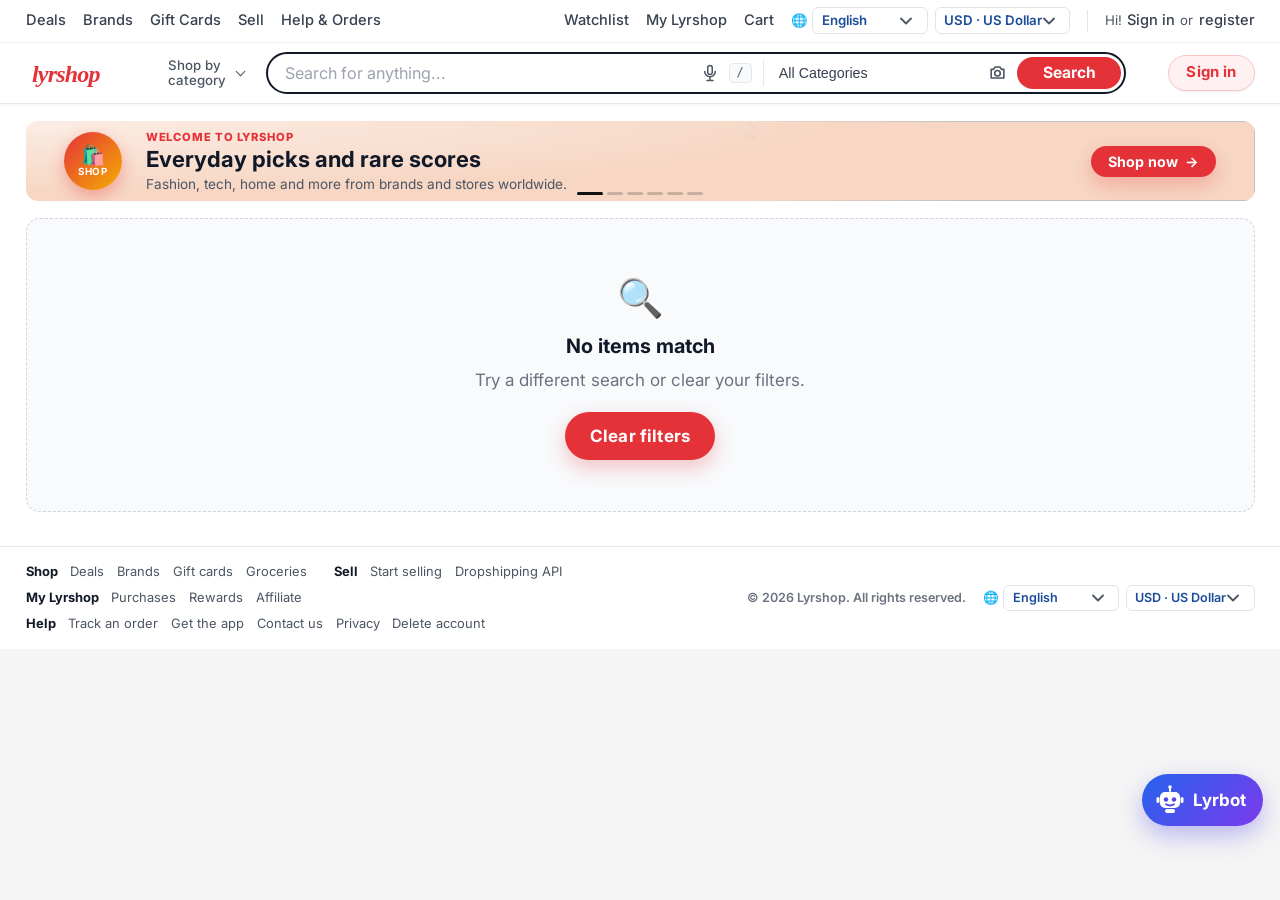
==== commit 69330713: "Ask Android shoppers to get the app: download page, top bar and footer link - app.html: Download for" ====
--- a/index.html
+++ b/index.html
@@ -12,7 +12,7 @@
   <link rel="preconnect" href="https://fonts.googleapis.com" />
   <link rel="preconnect" href="https://fonts.gstatic.com" crossorigin />
   <link rel="stylesheet" href="https://fonts.googleapis.com/css2?family=Inter:wght@400;500;600;700;800&display=swap" />
-  <link rel="stylesheet" href="styles.css?v=20261107-1" />
+  <link rel="stylesheet" href="styles.css?v=20261108-2" />
 </head>
 <body>
   <header class="header">
@@ -139,9 +139,9 @@
   <script src="auth.js?v=20261023-1"></script>
   <script src="locale.js?v=20261018-1"></script>
   <script src="categories.js?v=20261025-1"></script>
-  <script src="ui.js?v=20261028-1"></script>
-  <script src="app.js?v=20261107-1"></script>
-  <script src="footer.js?v=20261026-1"></script>
-  <script src="lyrbot.js?v=20261018-1"></script>
+  <script src="ui.js?v=20261107-1"></script>
+  <script src="app.js?v=20261108-3"></script>
+  <script src="footer.js?v=20261108-1"></script>
+  <script src="lyrbot.js?v=20261107-1"></script>
 </body>
 </html>
--- a/styles.css
+++ b/styles.css
@@ -6096,8 +6096,20 @@
   font-weight: 600;
 }
 
+.lyrbot-lyrchat {
+  display: inline-flex;
+  align-items: center;
+  gap: 0.3rem;
+  padding: 0.3rem 0.6rem;
+  border-radius: var(--radius-pill);
+  background: #ede9fe;
+  color: #5b3fd6;
+  font-weight: 700;
+}
+
 .lyrbot-whatsapp:hover,
-.lyrbot-email:hover {
+.lyrbot-email:hover,
+.lyrbot-lyrchat:hover {
   text-decoration: underline;
 }
 
@@ -7277,6 +7289,18 @@
   border-radius: 4px;
   background: #dcfce7;
   color: #166534;
+  font-size: 0.75rem;
+  font-weight: 700;
+}
+
+/* A favourite where the shopper is (tastes_core): their sports, festivals, food, climate and plugs. */
+.local-badge {
+  display: inline-block;
+  margin: 0 0 0.4rem 0.25rem;
+  padding: 0.15rem 0.5rem;
+  border-radius: 4px;
+  background: #fef3c7;
+  color: #92400e;
   font-size: 0.75rem;
   font-weight: 700;
 }
@@ -11552,10 +11576,6 @@
   }
 
   /* Categories has its own sheet, so the Menu sheet leaves its category tree out. */
-  body.has-bottom-nav .header-menu-categories {
-    display: none;
-  }
-
   .category-sheet {
     position: fixed;
     right: 0.5rem;
@@ -11680,6 +11700,89 @@
     font-weight: 700;
   }
 
+  .seller-sheet {
+    position: fixed;
+    right: 0.5rem;
+    bottom: calc(var(--bottom-nav-h) + 0.5rem);
+    left: 0.5rem;
+    z-index: 960; /* above the Lyrbot bubble */
+    display: flex;
+    flex-direction: column;
+    max-height: calc(100dvh - var(--bottom-nav-h) - 5rem);
+    border: 1px solid var(--line);
+    border-radius: 14px;
+    background: #ffffff;
+    box-shadow: 0 18px 44px rgba(17, 24, 39, 0.18);
+    animation: header-sheet-in 0.16s ease-out;
+  }
+
+  .seller-sheet[hidden] {
+    display: none;
+  }
+
+  .seller-sheet-body {
+    padding: 0.8rem;
+    overflow-y: auto;
+    overscroll-behavior: contain;
+  }
+
+  .seller-sheet-cta {
+    display: flex;
+    justify-content: center;
+    width: 100%;
+    min-height: 46px;
+    font-size: 1rem;
+  }
+
+  .seller-sheet-hint {
+    margin: 0.4rem 0 0.6rem;
+    color: #6b7280;
+    font-size: 0.8rem;
+    text-align: center;
+  }
+
+  .seller-sheet-list {
+    margin: 0;
+    padding: 0;
+    list-style: none;
+  }
+
+  .seller-sheet-link {
+    display: flex;
+    align-items: center;
+    gap: 0.75rem;
+    min-height: 52px;
+    padding: 0.5rem 0.35rem;
+    border-radius: 10px;
+    color: inherit;
+    text-decoration: none;
+  }
+
+  .seller-sheet-link:active {
+    background: #f3f4f6;
+  }
+
+  .seller-sheet-link .drawer-icon {
+    flex: none;
+    width: 22px;
+    height: 22px;
+  }
+
+  .seller-sheet-link span {
+    display: flex;
+    flex-direction: column;
+    min-width: 0;
+  }
+
+  .seller-sheet-link strong {
+    font-size: 0.92rem;
+  }
+
+  .seller-sheet-link small {
+    color: #6b7280;
+    font-size: 0.78rem;
+  }
+
   body.has-bottom-nav .toast-stack,
   body.has-bottom-nav .back-to-top {
     bottom: calc(1rem + var(--bottom-nav-h));
@@ -11876,3 +11979,64 @@
   align-items: end;
   margin: 1rem 0;
 }
+
+/* Product page: staff Edit / Delete and the listing's 30-day idle clock. */
+.staff-tools {
+  margin: 0.5rem 0 0.75rem;
+  padding: 0.6rem 0.75rem;
+  border: 1px dashed #cbd5e1;
+  border-radius: 10px;
+  background: var(--surface-soft, #f8fafc);
+}
+.staff-tools-actions {
+  display: flex;
+  flex-wrap: wrap;
+  align-items: center;
+  gap: 0.5rem;
+}
+.staff-tools-actions .button {
+  padding: 0.35rem 0.9rem;
+  min-height: 0;
+}
+.staff-tools-note {
+  margin: 0.45rem 0 0;
+  font-size: 0.85rem;
+  color: var(--muted, #6b7280);
+}
+
+/* "Get the app" bar (footer.js, Android browsers only) and the app download page */
+.app-bar {
+  display: flex;
+  align-items: center;
+  gap: 10px;
+  padding: 8px 12px 8px 6px;
+  background: #f7f7f7;
+  border-bottom: 1px solid #e5e5e5;
+  font-size: 0.9rem;
+}
+.app-bar img { border-radius: 10px; flex: none; }
+.app-bar-close {
+  border: 0;
+  background: none;
+  font-size: 1.4rem;
+  line-height: 1;
+  color: #707070;
+  padding: 4px 6px;
+  cursor: pointer;
+}
+.app-bar-text { display: flex; flex-direction: column; min-width: 0; flex: 1; }
+.app-bar-text span { color: #707070; font-size: 0.8rem; }
+.app-bar-get {
+  background: var(--accent, #2563eb);
+  color: #fff;
+  border-radius: 999px;
+  padding: 6px 18px;
+  font-weight: 600;
+  text-decoration: none;
+}
+.app-page { text-align: left; }
+.app-page-icon { border-radius: 22px; display: block; margin: 0 0 0.5rem; }
+.app-page ol { padding-left: 1.25rem; }
+.app-page li + li { margin-top: 0.4rem; }
+.app-download { display: inline-block; margin-top: 0.5rem; font-size: 1.05rem; padding: 0.8rem 1.6rem; }
+.app-meta { color: #707070; font-size: 0.85rem; margin-top: 0.5rem; }
